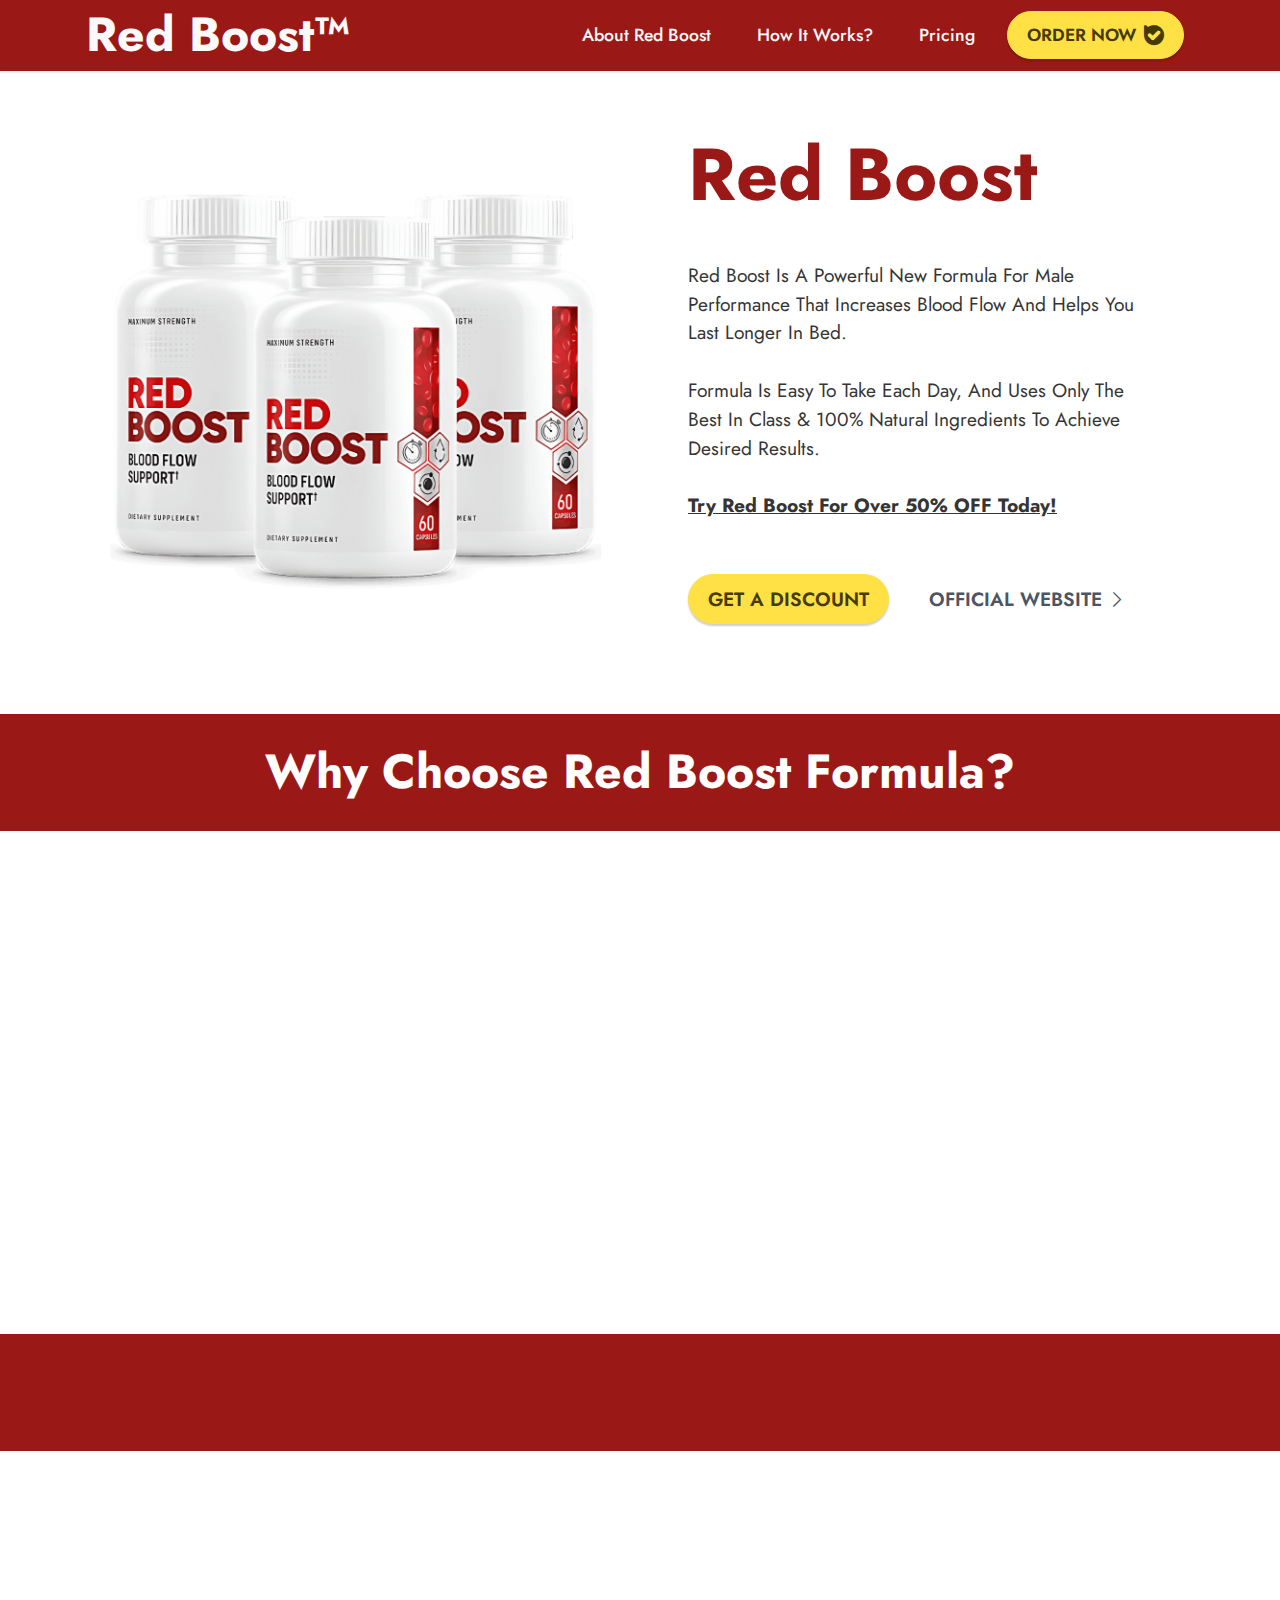
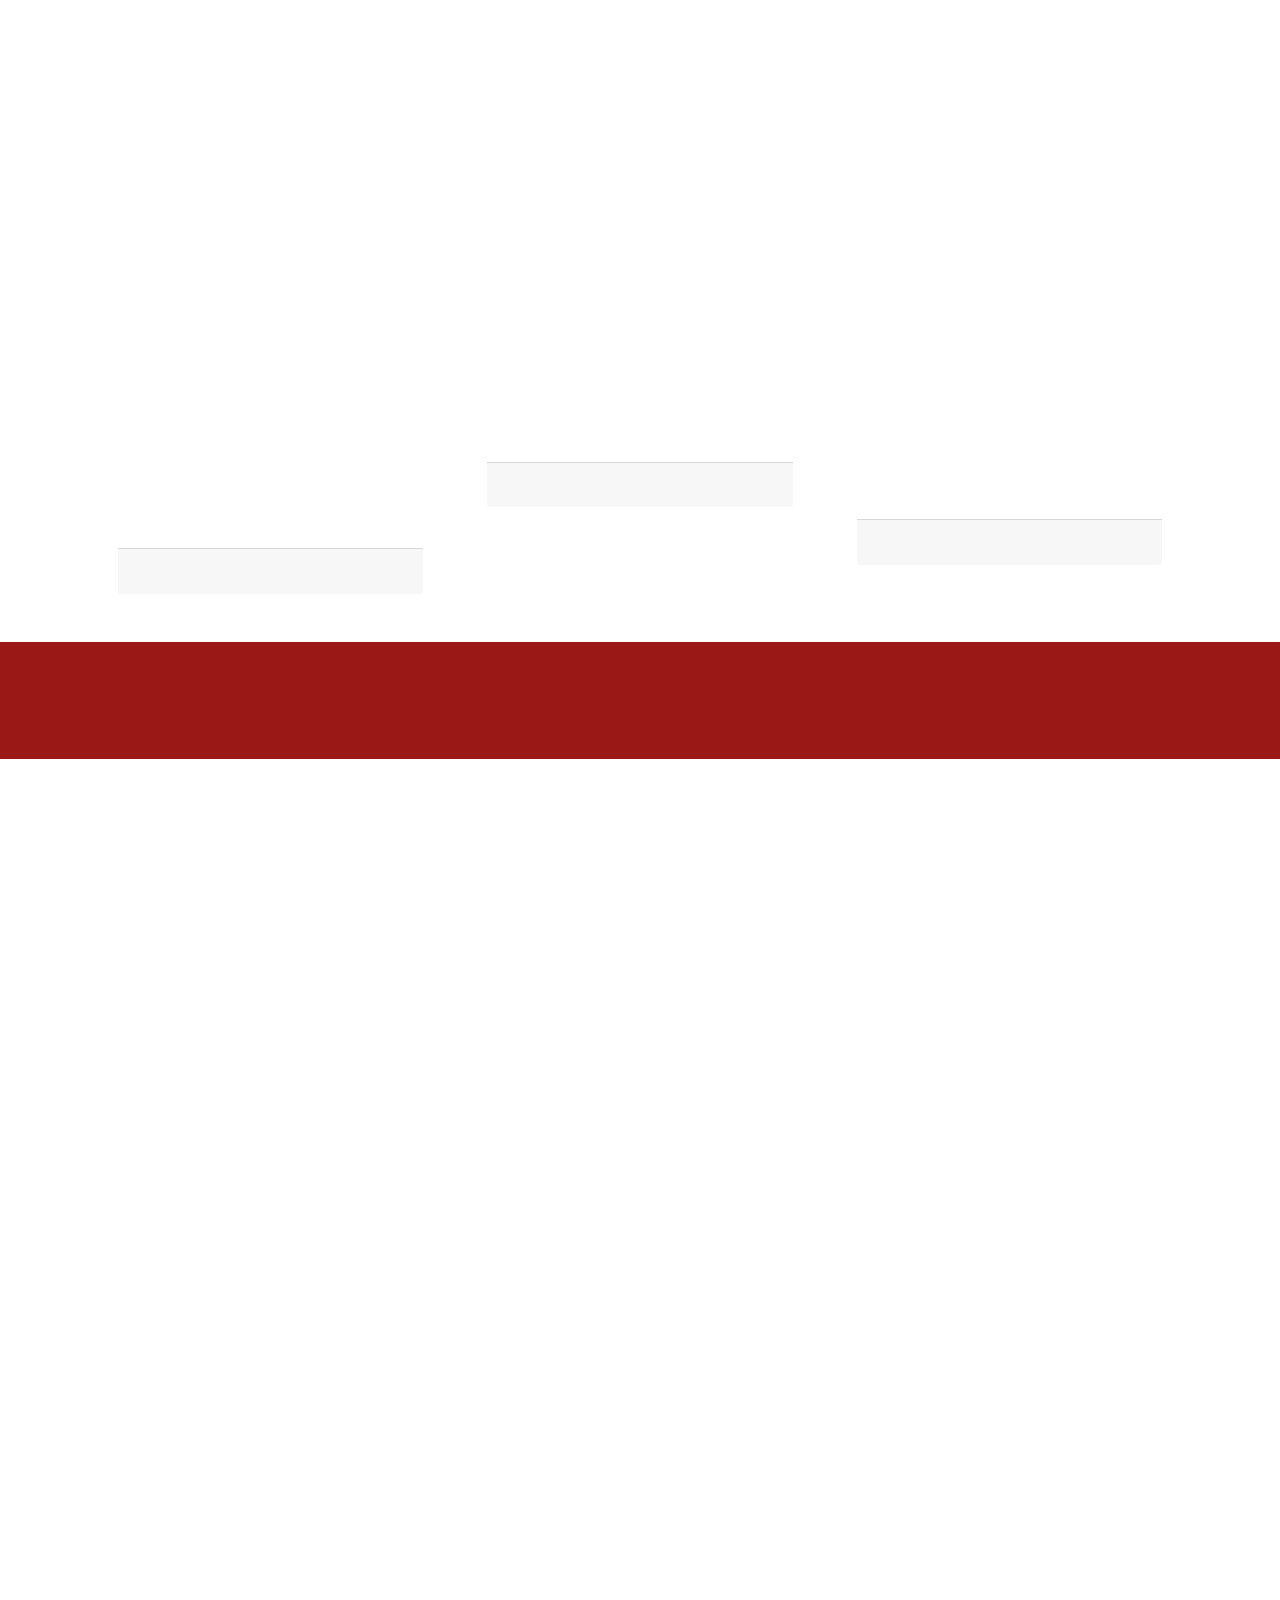
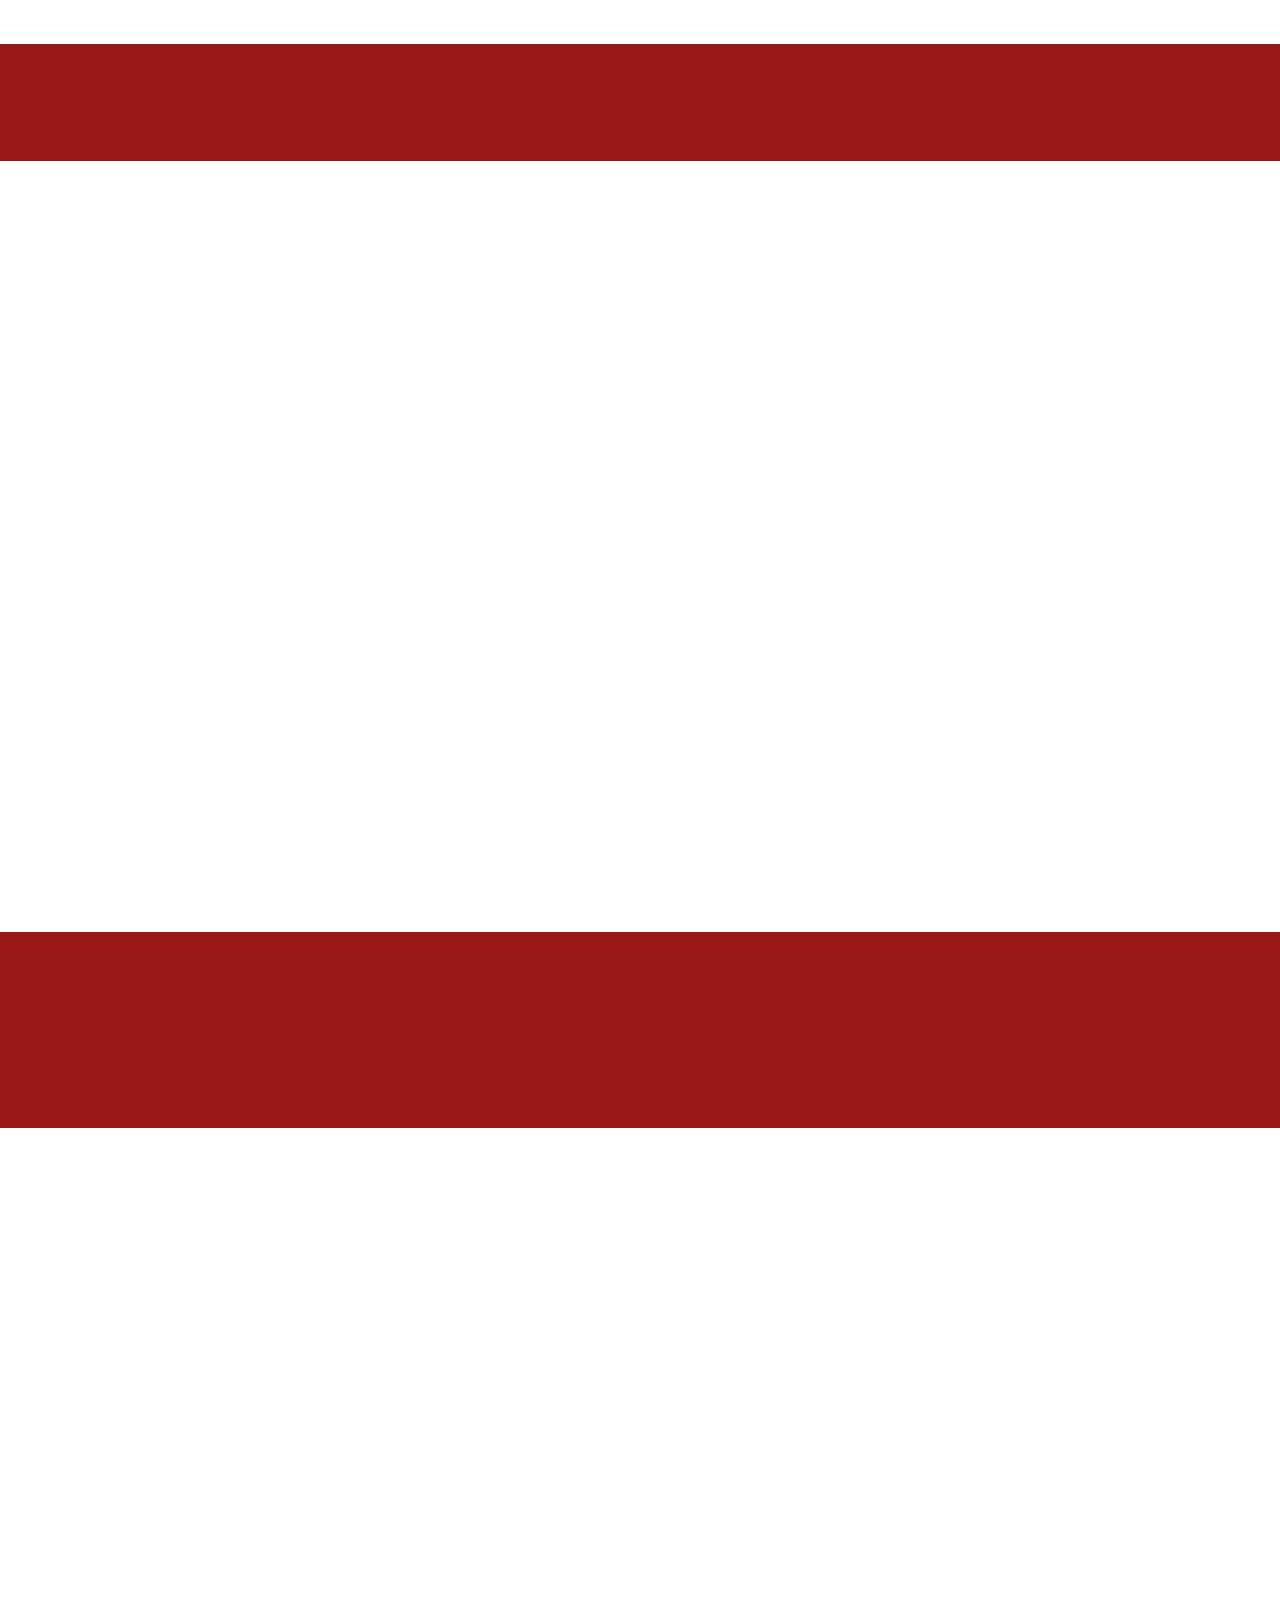
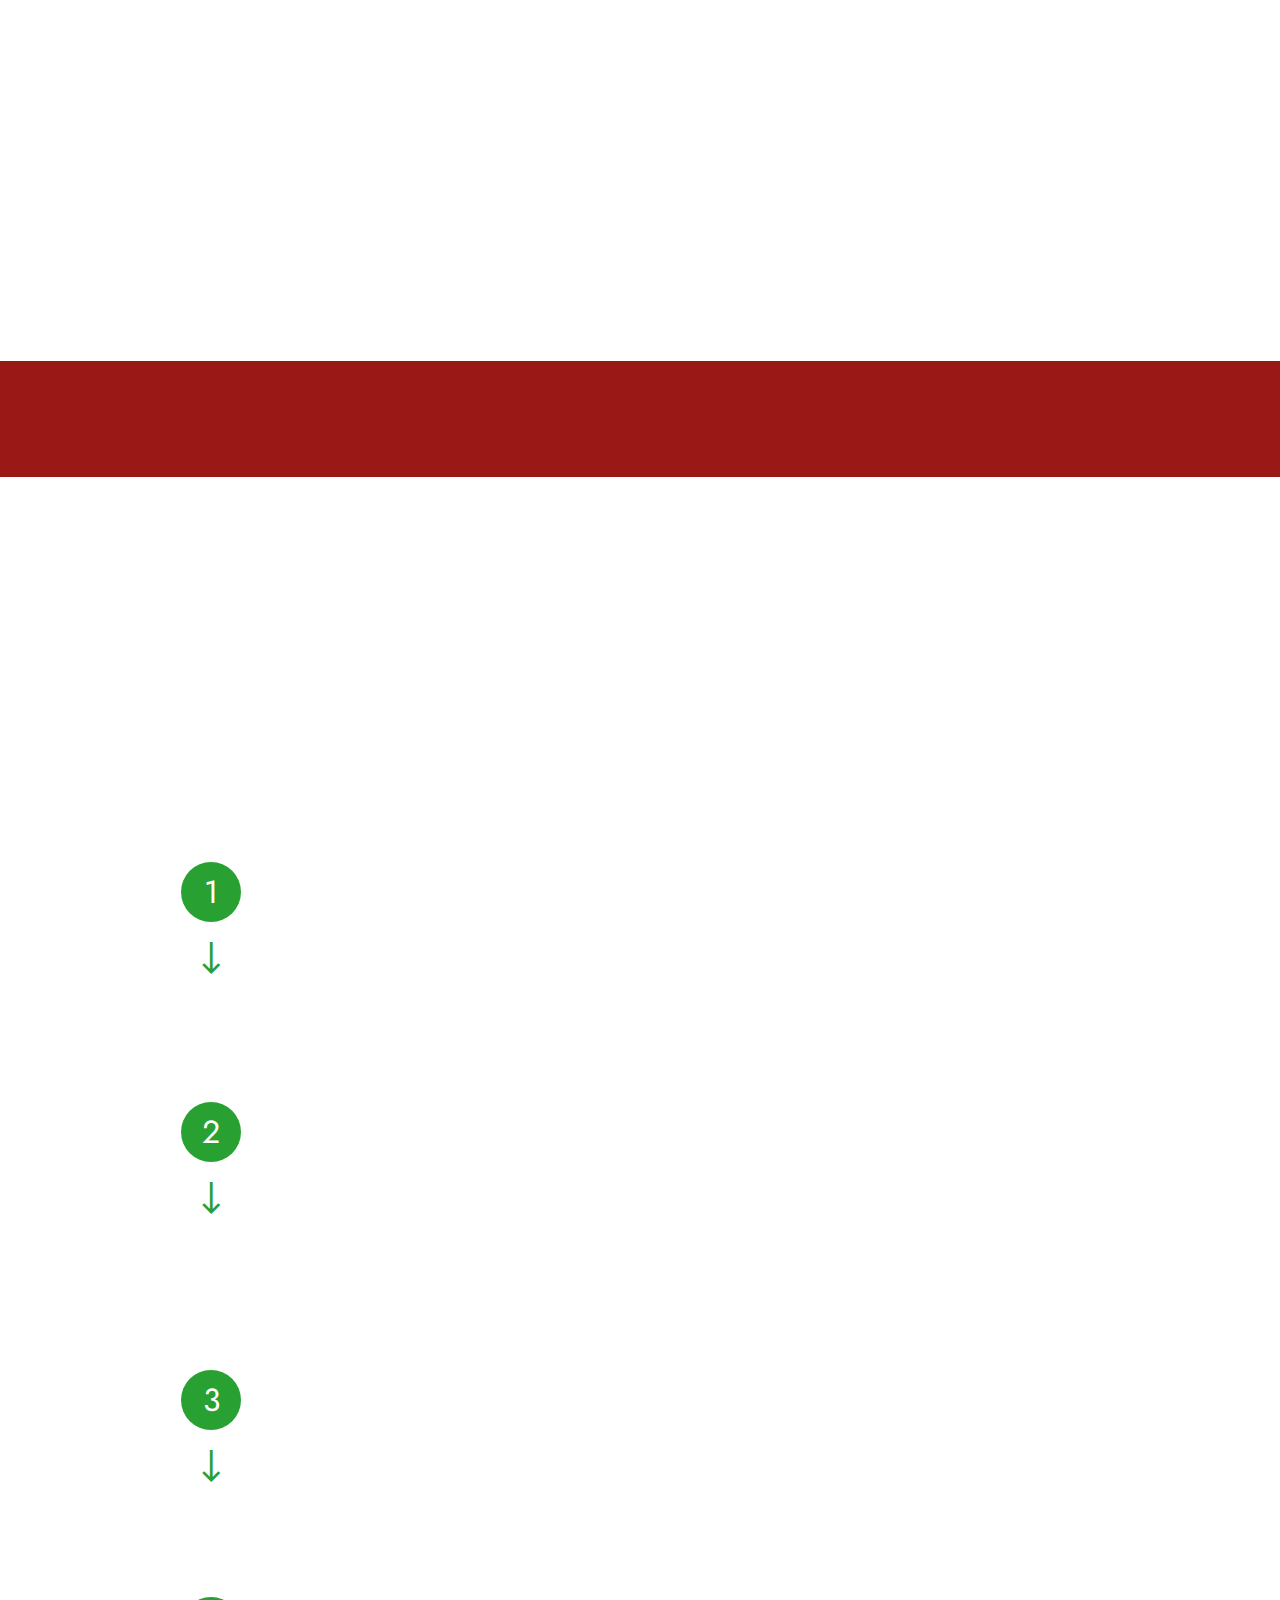
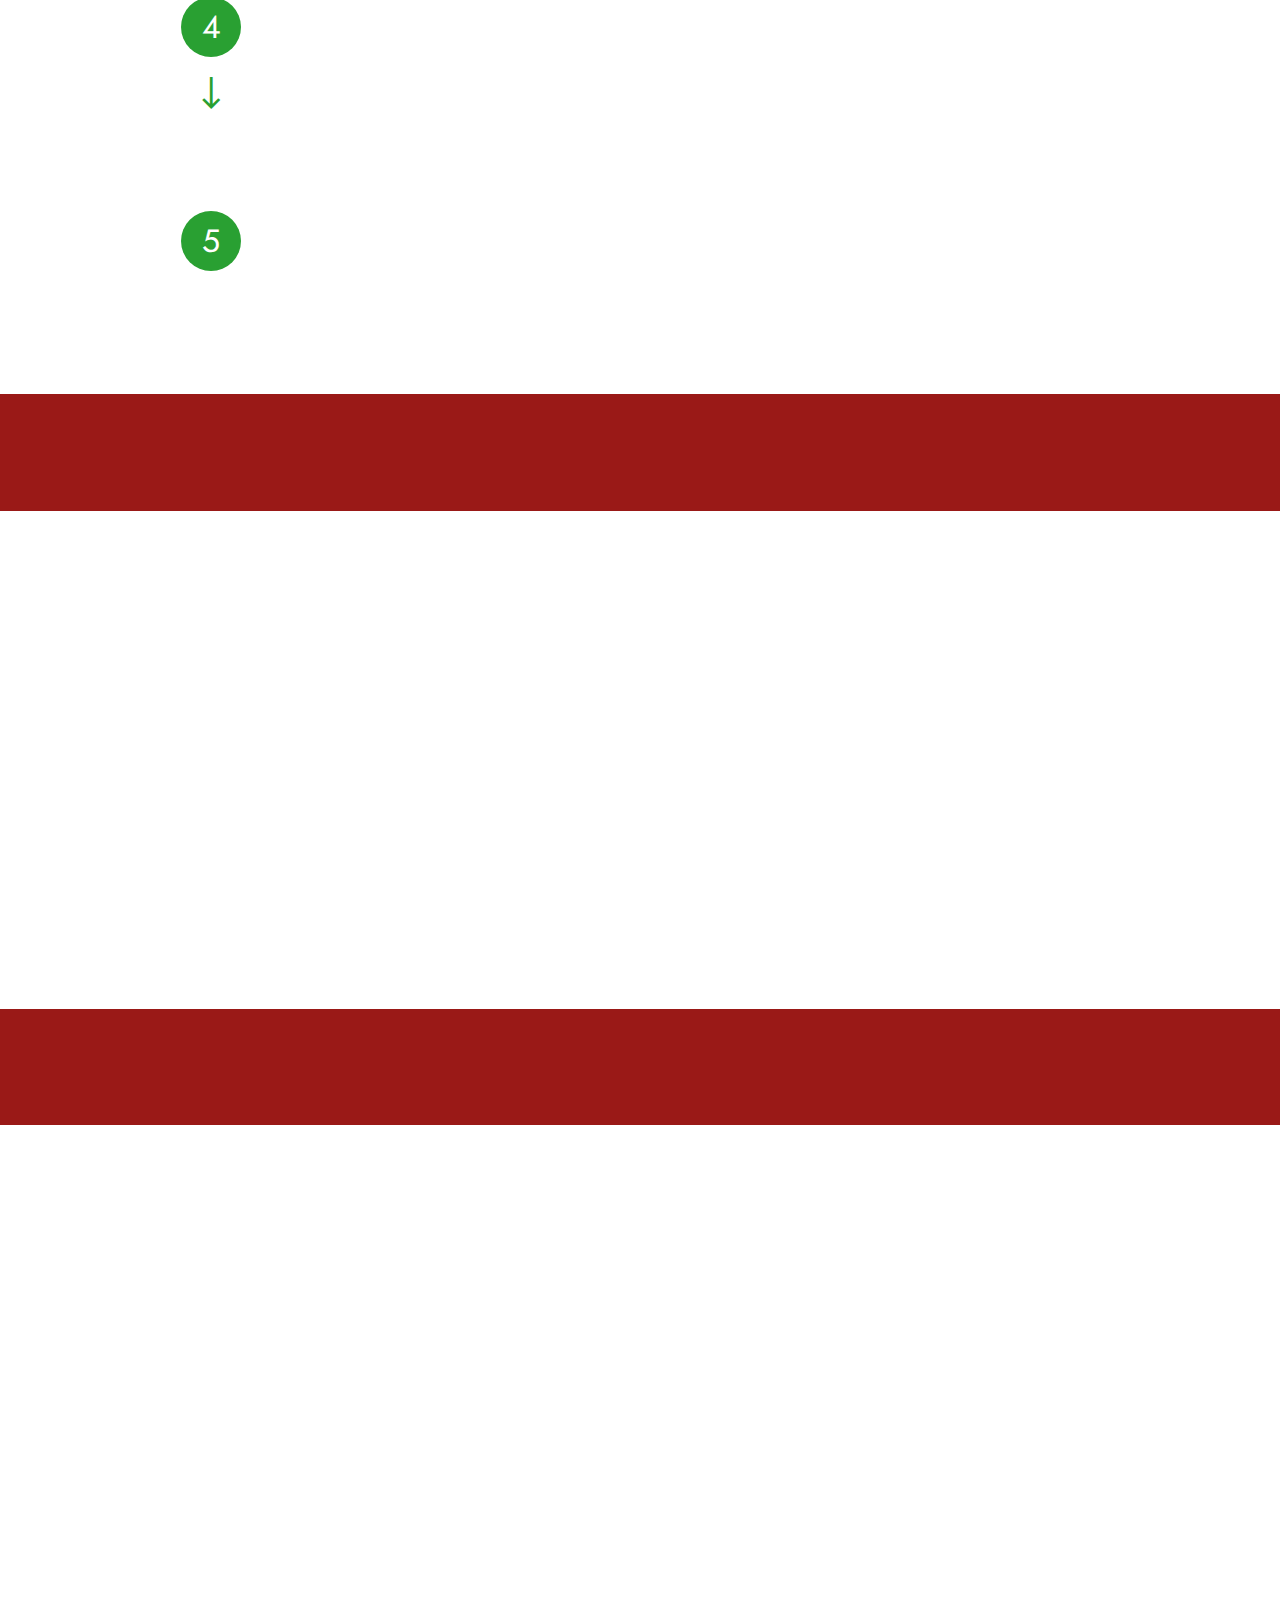
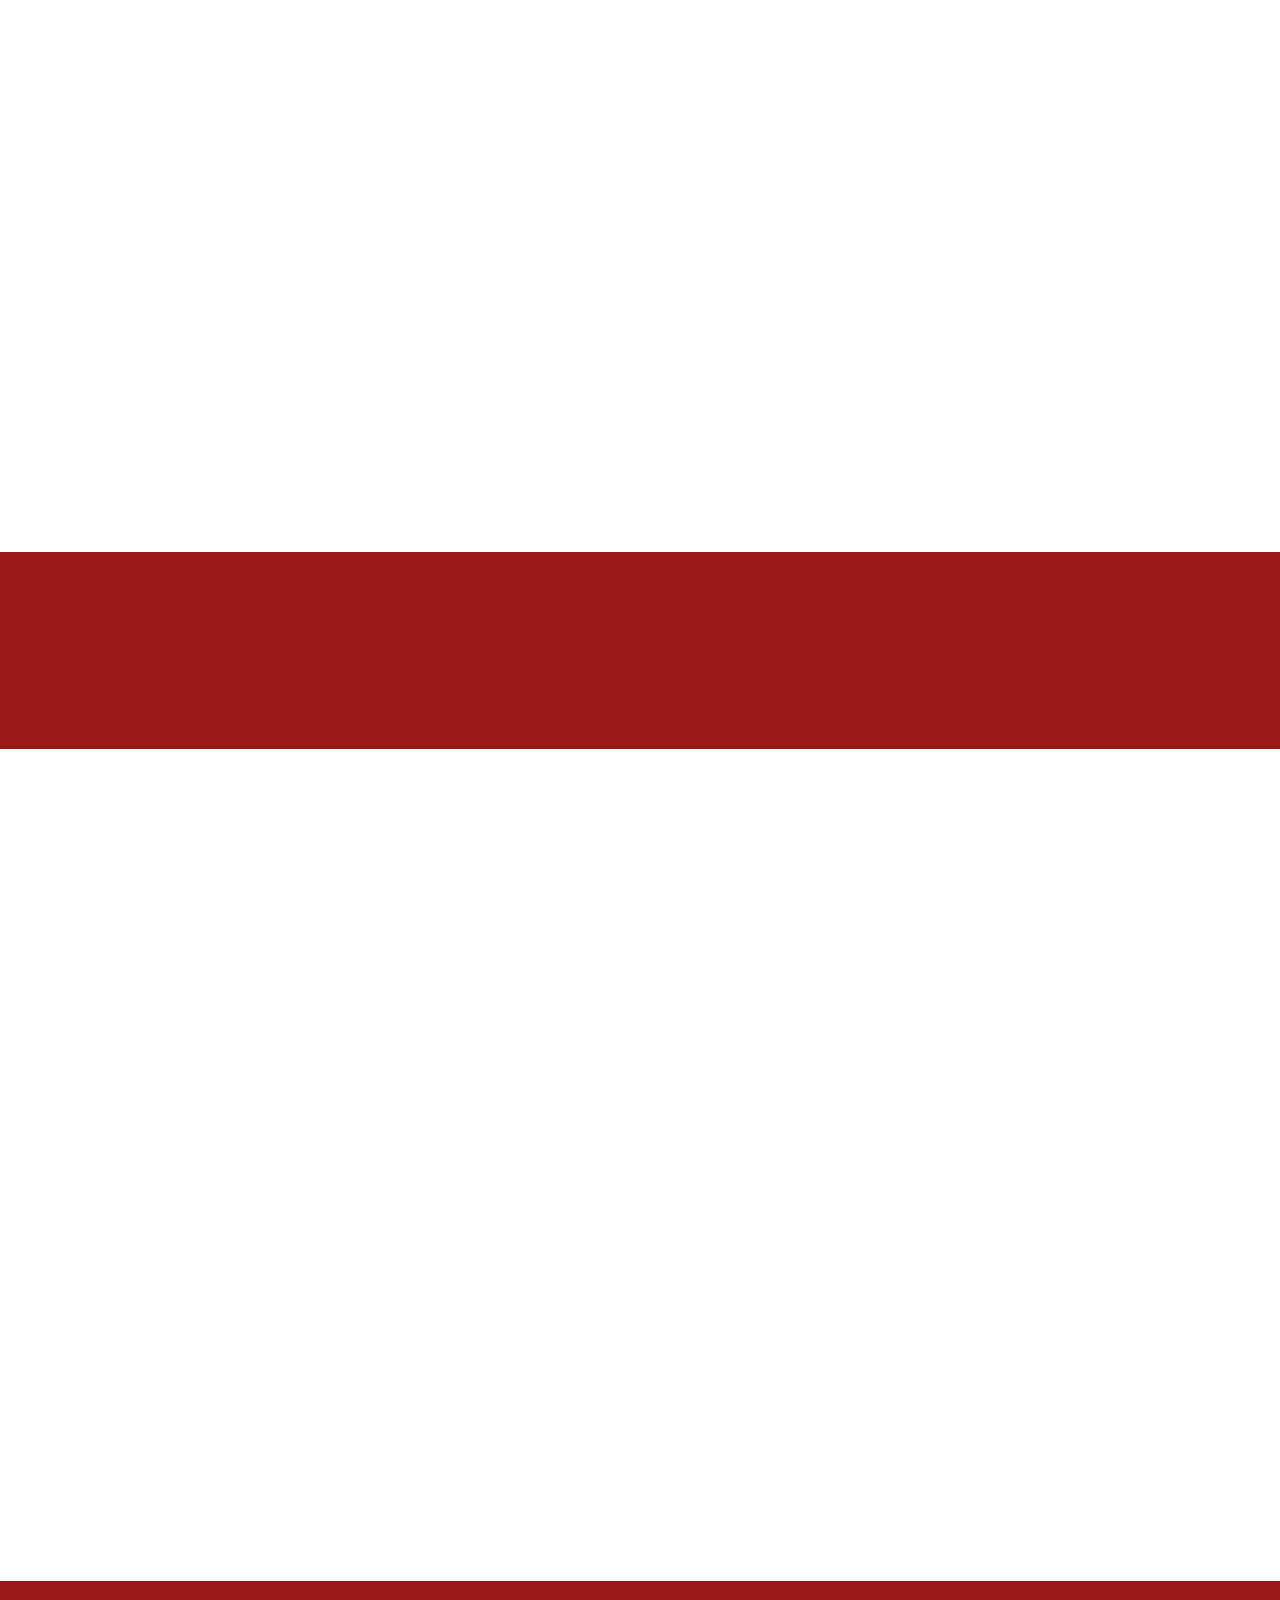
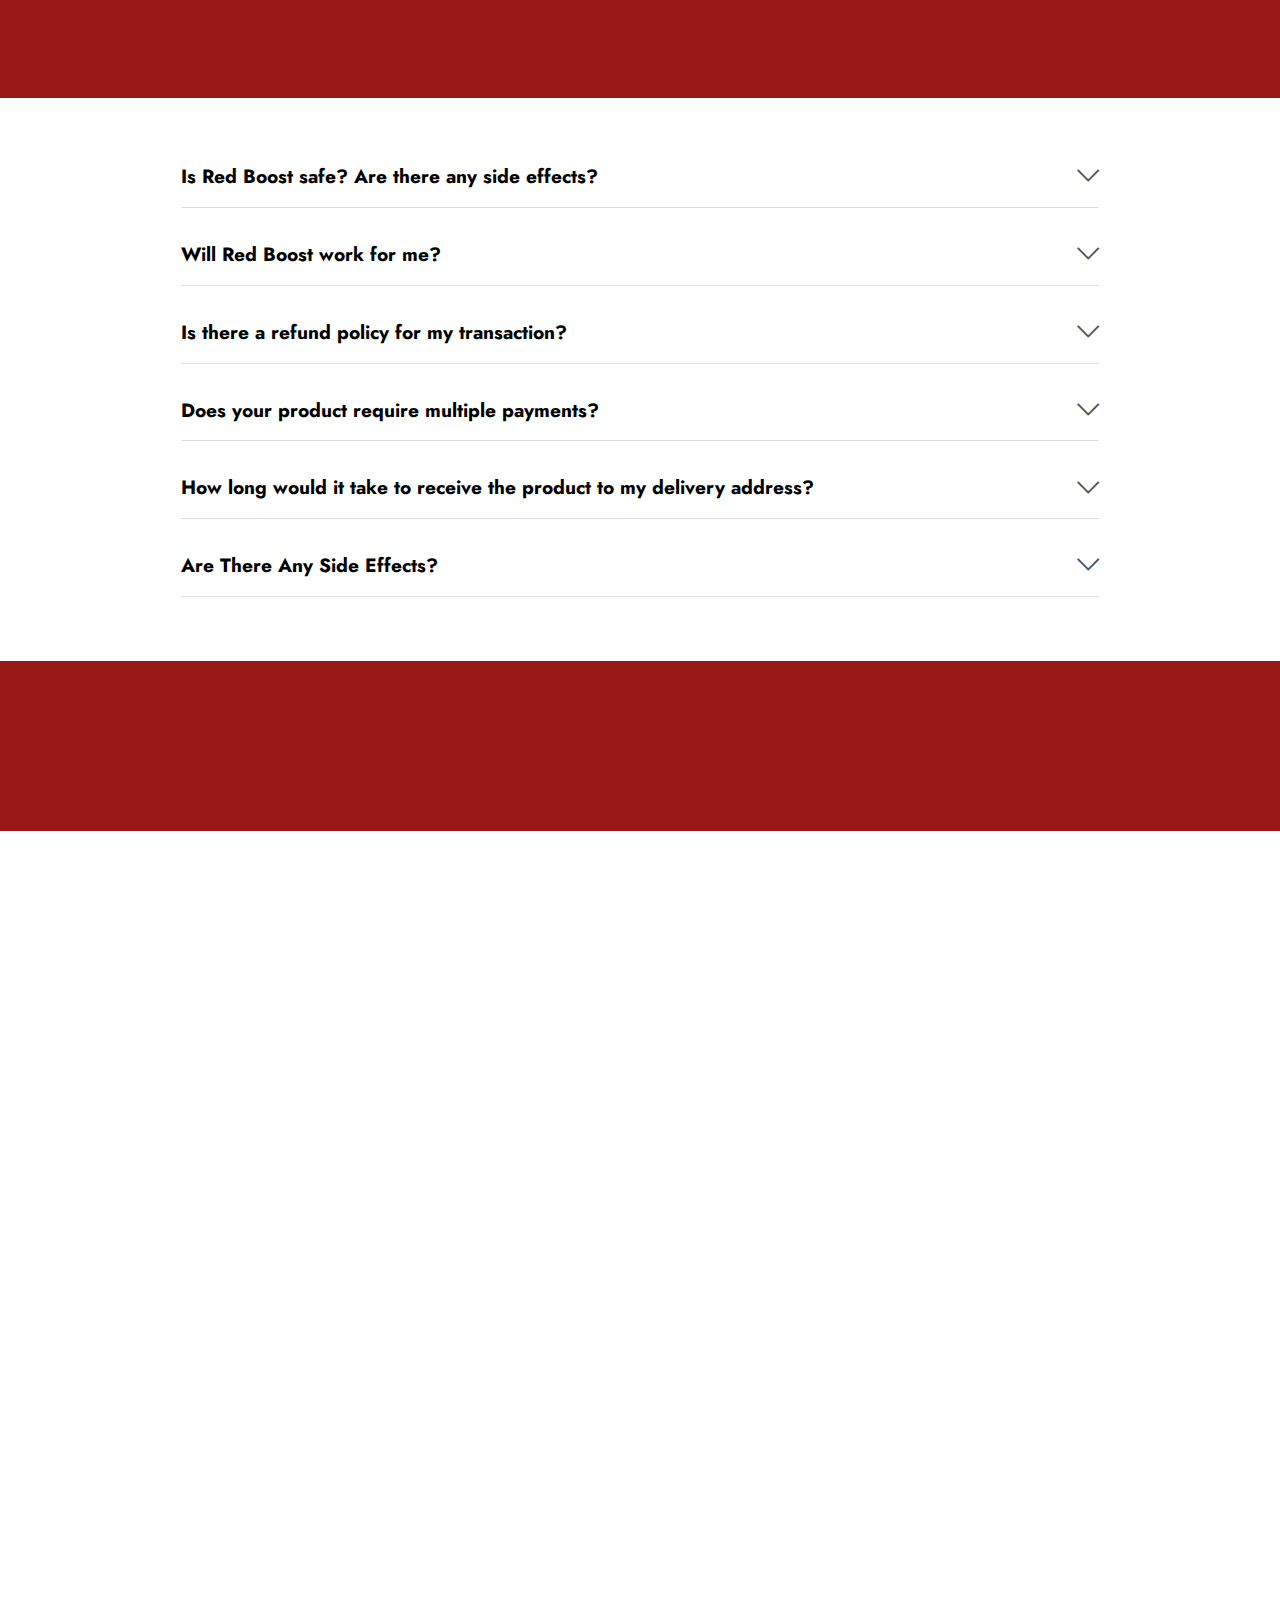
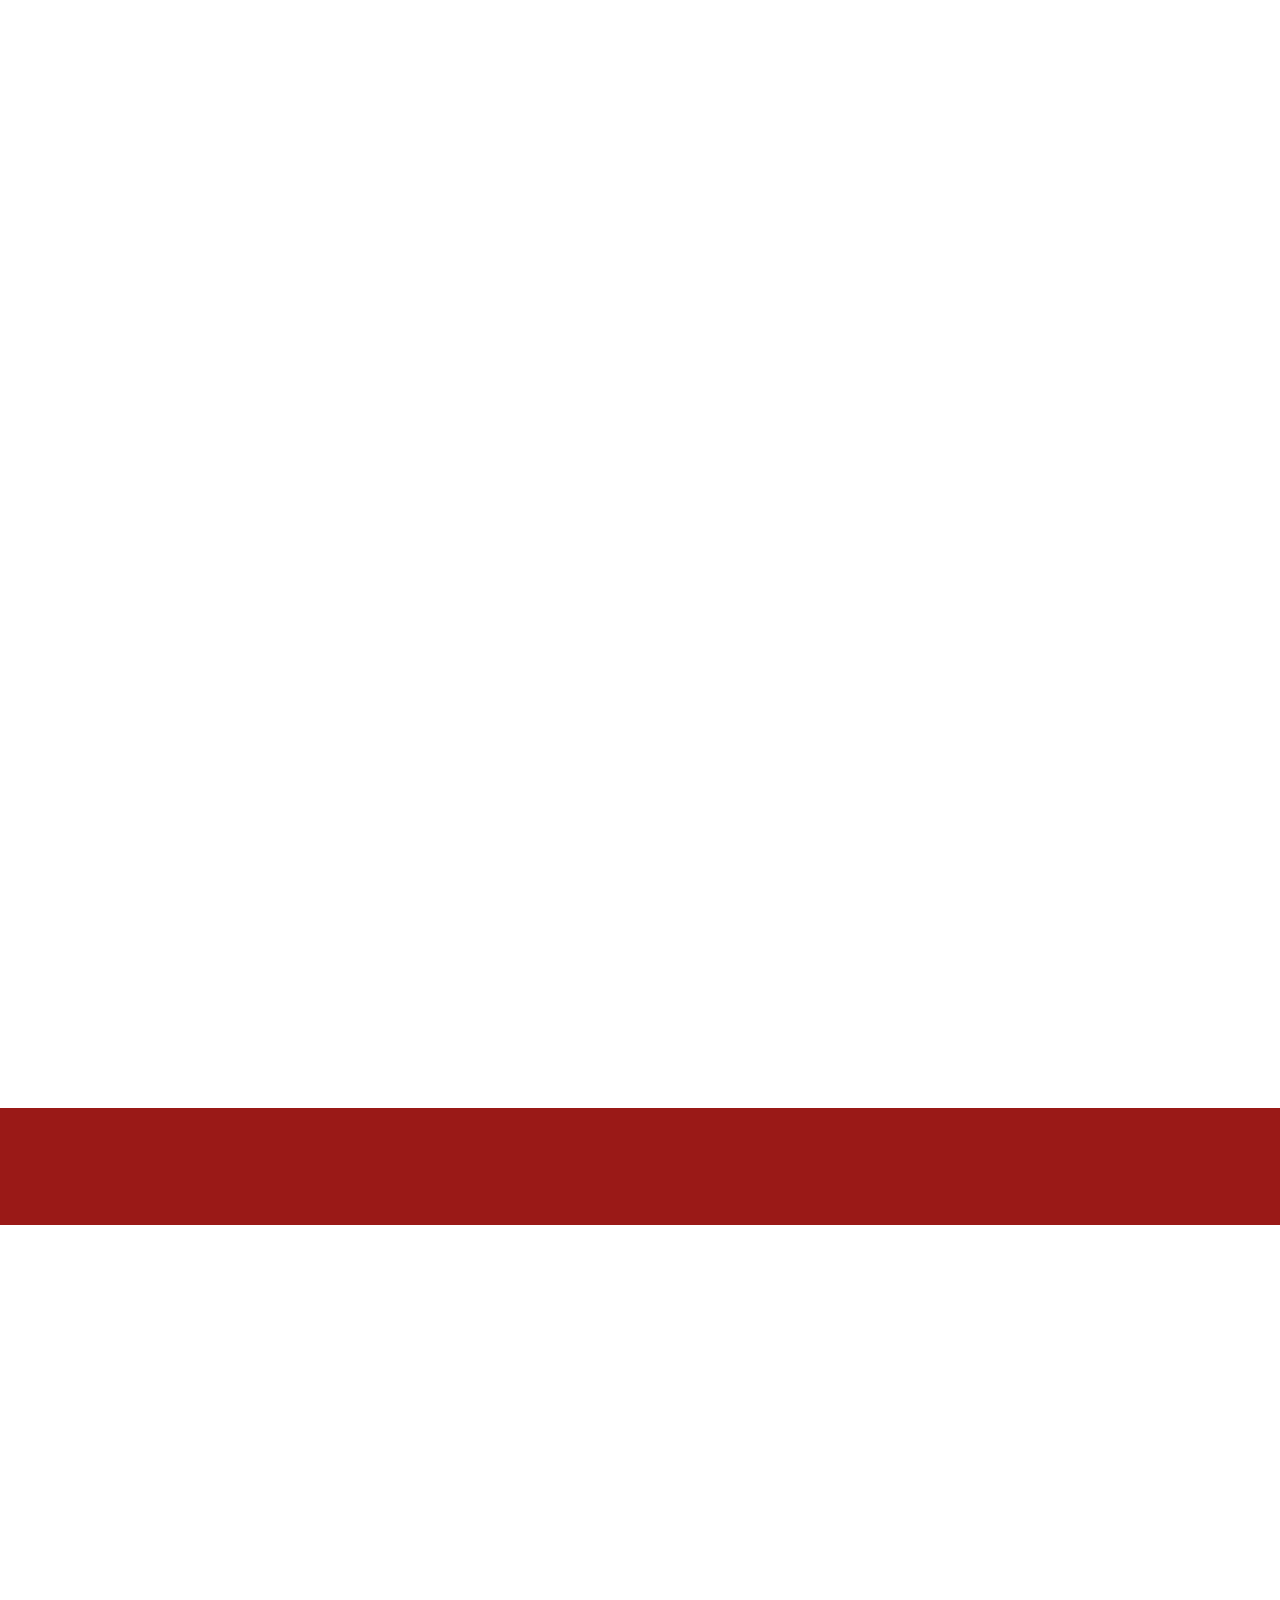
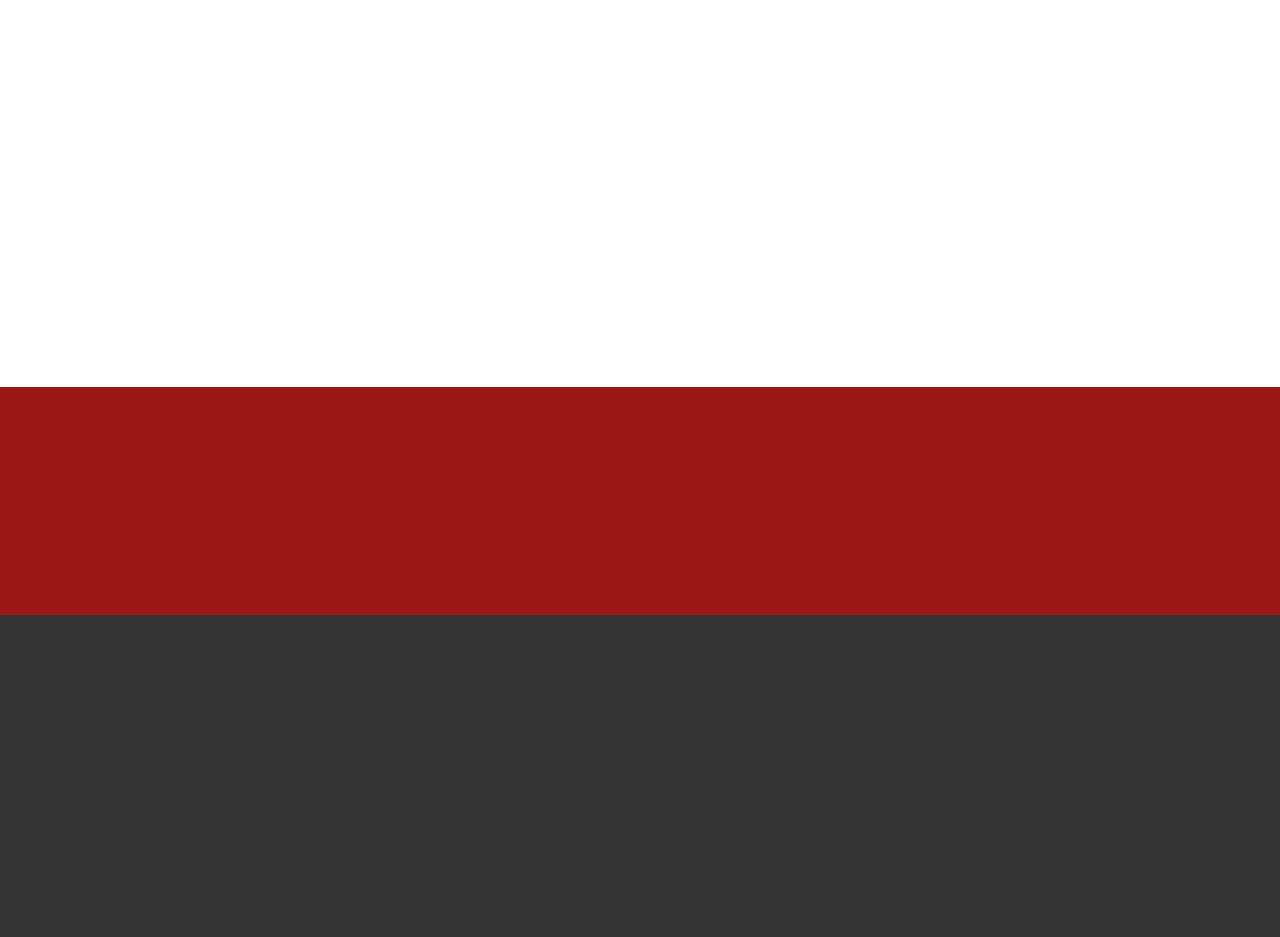
==== index.html @ 1b02b5a9 "Add files via upload" ====
<!DOCTYPE html>
<html  >
<head>
  
  <meta charset="UTF-8">
  <meta http-equiv="X-UA-Compatible" content="IE=edge">
  
  <meta name="twitter:card" content="summary_large_image"/>
  <meta name="twitter:image:src" content="">
  <meta property="og:image" content="">
  <meta name="twitter:title" content="Red Boost™ Natural Ingredients | Official Store USA">
  <meta name="viewport" content="width=device-width, initial-scale=1, minimum-scale=1">
  <link rel="shortcut icon" href="assets/images/favicon-main-128x128.png" type="image/x-icon">
  <meta name="description" content="Red Boost Is A Powerful New Formula For Male Performance That Increases Blood Flow And Helps You Last Longer In Bed.">
  <meta name="keywords" content="Red Boost, RedBoost, Buy Red Boost, Red Boost Supplement">
  
  <title>Red Boost™ Natural Ingredients | Official Store USA</title>
  <link rel="stylesheet" href="assets/web/assets/mobirise-icons2/mobirise2.css">
  <link rel="stylesheet" href="assets/web/assets/mobirise-icons/mobirise-icons.css">
  <link rel="stylesheet" href="assets/bootstrap/css/bootstrap.min.css">
  <link rel="stylesheet" href="assets/bootstrap/css/bootstrap-grid.min.css">
  <link rel="stylesheet" href="assets/bootstrap/css/bootstrap-reboot.min.css">
  <link rel="stylesheet" href="assets/animatecss/animate.css">
  <link rel="stylesheet" href="assets/dropdown/css/style.css">
  <link rel="stylesheet" href="assets/socicon/css/styles.css">
  <link rel="stylesheet" href="assets/theme/css/style.css">
  <link rel="preload" href="https://fonts.googleapis.com/css?family=Jost:100,200,300,400,500,600,700,800,900,100i,200i,300i,400i,500i,600i,700i,800i,900i&display=swap" as="style" onload="this.onload=null;this.rel='stylesheet'">
  <noscript><link rel="stylesheet" href="https://fonts.googleapis.com/css?family=Jost:100,200,300,400,500,600,700,800,900,100i,200i,300i,400i,500i,600i,700i,800i,900i&display=swap"></noscript>
  <link rel="preload" as="style" href="assets/mobirise/css/mbr-additional.css"><link rel="stylesheet" href="assets/mobirise/css/mbr-additional.css" type="text/css">
  
  
  
  <meta http-equiv="content-language" content="en-us">
</head>
<body>
  
  <section data-bs-version="5.1" class="menu menu2 cid-tmAYGHW7QI" once="menu" id="menu2-29">
    
    <nav class="navbar navbar-dropdown navbar-expand-lg">
        <div class="container">
            <div class="navbar-brand">
                
                <span class="navbar-caption-wrap"><a class="navbar-caption text-white text-primary display-2" href="index.html">Red Boost™</a></span>
            </div>
            <button class="navbar-toggler" type="button" data-toggle="collapse" data-bs-toggle="collapse" data-target="#navbarSupportedContent" data-bs-target="#navbarSupportedContent" aria-controls="navbarNavAltMarkup" aria-expanded="false" aria-label="Toggle navigation">
                <div class="hamburger">
                    <span></span>
                    <span></span>
                    <span></span>
                    <span></span>
                </div>
            </button>
            <div class="collapse navbar-collapse" id="navbarSupportedContent">
                <ul class="navbar-nav nav-dropdown" data-app-modern-menu="true"><li class="nav-item"><a class="nav-link link text-white text-primary display-4" href="index.html#content4-4">About Red Boost</a>
                    </li><li class="nav-item"><a class="nav-link link text-white text-primary display-4" href="index.html#content4-6">How It Works?</a></li><li class="nav-item"><a class="nav-link link text-white text-primary display-4" href="index.html#content4-2f">Pricing</a></li></ul>
                
                <div class="navbar-buttons mbr-section-btn"><a class="btn btn-warning display-4" href="/order"><span class="socicon socicon-bale mbr-iconfont mbr-iconfont-btn" style="font-size: 20px;"></span>ORDER NOW</a></div>
            </div>
        </div>
    </nav>
</section>

<section data-bs-version="5.1" class="header14 cid-tmAWnNTbYr" id="header14-28">

    

    
    

    <div class="container">
        <div class="row justify-content-center align-items-center">
            <div class="col-12 col-md-6 image-wrapper">
                <a href="/order"><img src="assets/images/untitled-1120-853-px-27-1120x853.png" alt="Buy Now"></a>
            </div>
            <div class="col-12 col-md">
                <div class="text-wrapper">
                    <h1 class="mbr-section-title mbr-fonts-style mb-3 display-1"><strong>Red Boost</strong></h1>
                    <p class="mbr-text mbr-fonts-style display-7">
                        <br>Red Boost Is A Powerful New Formula For Male Performance That Increases Blood Flow And Helps You Last Longer In Bed.<br><br>Formula Is Easy To Take Each Day, And Uses Only The Best In Class &amp; 100% Natural Ingredients To Achieve Desired Results.<br><br><strong><u>Try Red Boost For Over 50% OFF Today!</u><br></strong><br></p>
                    <div class="mbr-section-btn mt-3"><a class="btn btn-warning display-7" href="/order"><font face="Moririse2"><br></font>GET A DISCOUNT</a> <a class="btn btn-primary-outline display-7" href="/order"><span class="mobi-mbri mobi-mbri-arrow-next mbr-iconfont mbr-iconfont-btn" style="font-size: 15px;"></span><font face="Moririse2"><br></font>OFFICIAL WEBSITE</a></div>
                </div>
            </div>
        </div>
    </div>
</section>

<section data-bs-version="5.1" class="content4 cid-tkw43LLXRT" id="content4-1a">
    

    
    
    <div class="container">
        <div class="row justify-content-center">
            <div class="title col-md-12 col-lg-12">
                <h3 class="mbr-section-title mbr-fonts-style align-center mb-4 display-2"><strong>Why Choose Red Boost Formula?</strong></h3>
                
                
            </div>
        </div>
    </div>
</section>

<section data-bs-version="5.1" class="team1 cid-tkw4m1pY9d" id="team1-1b">
    

    
    
    <div class="container">
        <div class="row justify-content-center">
            
            <div class="col-sm-6 col-lg-3">
                <div class="card-wrap">
                    <div class="image-wrap">
                        <img src="assets/images/untitled-200-120-px-2-500x300.png" alt="Made In USA">
                    </div>
                    <div class="content-wrap">
                        <h5 class="mbr-section-title card-title mbr-fonts-style align-center m-0 display-5"><strong>Made In USA</strong></h5>
                        
                        <p class="card-text mbr-fonts-style align-center display-7">
                            Our Red Boost dietary supplement is proudly formulated in the United States of America.
                        </p>
                        
                        
                    </div>
                </div>
            </div>

            <div class="col-sm-6 col-lg-3">
                <div class="card-wrap">
                    <div class="image-wrap">
                        <img src="assets/images/untitled-200-120-px-1-500x300.png" alt="GMP Certified">
                    </div>
                    <div class="content-wrap">
                        <h5 class="mbr-section-title card-title mbr-fonts-style align-center m-0 display-5"><strong>GMP Certified</strong></h5>
                        
                        <p class="card-text mbr-fonts-style align-center display-7">
                            Good Manufacturing Practice certified ensuring pharmaceutical grade quality.
                        </p>
                        
                        
                    </div>
                </div>
            </div>

            <div class="col-sm-6 col-lg-3">
                <div class="card-wrap">
                    <div class="image-wrap">
                        <img src="assets/images/untitled-200-120-px-500x300.png" alt="FDA Approved">
                    </div>
                    <div class="content-wrap">
                        <h5 class="mbr-section-title card-title mbr-fonts-style align-center m-0 display-5"><strong>FDA Approved</strong></h5>
                        
                        <p class="card-text mbr-fonts-style align-center display-7">
                            Red Boost is formulated in a FDA registered facility which adheres to strict FDA regulations.
                        </p>
                        
                        
                    </div>
                </div>
            </div>

            <div class="col-sm-6 col-lg-3">
                <div class="card-wrap">
                    <div class="image-wrap">
                        <img src="assets/images/untitled-200-120-px-3-500x300.png" alt="Natural Product">
                    </div>
                    <div class="content-wrap">
                        <h5 class="mbr-section-title card-title mbr-fonts-style align-center m-0 display-5"><strong>100% Natural</strong></h5>
                        
                        <p class="card-text mbr-fonts-style align-center display-7">
                            We are proud to say that Red Boost capsules are All Natural, Non-GMO and Gluten-Free.
                        </p>
                        
                        
                    </div>
                </div>
            </div>
        </div>
    </div>
</section>

<section data-bs-version="5.1" class="content4 cid-tkwapwRYSb" id="content4-1h">
    

    
    
    <div class="container">
        <div class="row justify-content-center">
            <div class="title col-md-12 col-lg-12">
                <h3 class="mbr-section-title mbr-fonts-style align-center mb-4 display-2"><strong>Red Boost™ Proven By Thousands</strong></h3>
                
                
            </div>
        </div>
    </div>
</section>

<section data-bs-version="5.1" class="team1 cid-tkwaK0DLYn" id="team1-1i">
    

    <div class="JCB container">
    
        <div class="media-container-row">
            <div class="mbr-testimonial p-3 align-center col-12 col-md-6 col-lg-4">
                <div class="panel-item p-3 JCB_User">
                    <div class="card-block ">
                        <div class="testimonial-photo">
                            <img src="assets/images/m1-730x383.png" alt="Review Image 1">
                        </div>
                        
                         <p class="StarBox"><img src="assets/images/stars-3-400x60.png" alt="Star Rating"></p>
                        <p style="font-size:25px"><strong>Verified Purchase&nbsp;</strong>✅</p>
                        <p class="mbr-text mbr-fonts-style display-7"><font style="font-size:23px;color:#1e5380;"><strong>Brian W enjoys the boost in energy…!</strong></font><br>"Red Boost boosting male sexual health supplement combines state-of-the-art 100% natural ingredients to boost libido, stamina and overall health. All of these ingredients of Red Boost capsule are mixed in fixed proportions to ensure the best possible blood flow. With increased blood flow, your organs would receive more oxygen and feel healthier."<br>
                        </p>
                    </div>
                    <div class="card-footer">
                        <div class="mbr-author-name mbr-bold mbr-fonts-style display-7"><em>Brian W - Wyoming, USA</em></div>
                        
                    </div>
                </div>
            </div>

            <div class="mbr-testimonial p-3 align-center col-12 col-md-6 col-lg-4">
                <div class="panel-item p-3 JCB_User">
                    <div class="card-block">
                        <div class="testimonial-photo">
                            <img src="assets/images/m2-730x383.png" alt="Review Image 2">
                        </div>
                         <p class="StarBox"><img src="assets/images/stars-3-400x60.png" alt="Star Rating"></p>
                        <p style="font-size:25px"><strong>Verified Purchase&nbsp;</strong>✅</p>
                        <p class="mbr-text mbr-fonts-style display-7"><font style="font-size:23px;color:#1e5380;"><strong>Shawn M sees increase in his libido…!</strong></font><br>"Red Boost is a great daily male supplement to help increase libido. In addition, it does help with erectile dysfunction, but in a more suttle manner. It does make you more fuller and your erections a bit more thicker, due to the added blood flow provided by the ingredients."</p>
                    </div>
                    <div class="card-footer">
                        <div class="mbr-author-name mbr-bold mbr-fonts-style display-7"><em>Shawn M - New York, USA</em></div>
                        
                    </div>
                </div>
            </div>

            <div class="mbr-testimonial p-3 align-center col-12 col-md-6 col-lg-4">
                <div class="panel-item p-3 JCB_User">
                    <div class="card-block">
                        <div class="testimonial-photo">
                            <img src="assets/images/m3-730x383.png" alt="Review Image 3">
                        </div>
                        <p class="StarBox"><img src="assets/images/stars-3-400x60.png" alt="Star Rating"></p>
                        <p style="font-size:25px"><strong>Verified Purchase&nbsp;</strong>✅</p>
                        
                        <p class="mbr-text mbr-fonts-style display-7"><font style="font-size:23px;color:#1e5380;"><strong>Jeffrey S wife likes it hard and big…!</strong></font><br>“This is awesome at first I took two before my male enhancement exercises but there was no feeling at all but after my second intake I took 4 just Encase because I am a big (muscular) guy but I did not need it my wife and I had sex 2 times that night and I still felt for more she was beat. Then twice in the morning again.”<br></p>
                    </div>
                    <div class="card-footer">
                        <div class="mbr-author-name mbr-bold mbr-fonts-style display-7"><em>Jeffrey S - Chicago, USA</em></div>
                        
                    </div>
                </div>
            </div>

            

            

            
        </div>
    </div>  
     
</section>

<section data-bs-version="5.1" class="content4 cid-tjtwnSRDdB" id="content4-4">
    

    
    
    <div class="container">
        <div class="row justify-content-center">
            <div class="title col-md-12 col-lg-12">
                <h3 class="mbr-section-title mbr-fonts-style align-center mb-4 display-2"><strong>What Is Red Boost?</strong></h3>
                
                
            </div>
        </div>
    </div>
</section>

<section data-bs-version="5.1" class="header11 cid-tjtwWIp2h5" id="header11-5">

    

    
    

    <div class="container-fluid">
        <div class="row justify-content-center">
            <div class="col-12 col-md-5 image-wrapper">
                <img class="w-100" src="assets/images/untitled-design-34-690x830.png" alt="Supplement">
            </div>
            <div class="col-12 col-md">
                <div class="text-wrapper text-center">
                    
                    <p class="mbr-text mbr-fonts-style display-7">Red Boost is a popular male enhancement supplement that works to increase the flow of nutrient-rich blood throughout the body, which can lead to increased libido, better performance, and stronger orgasms. 
<br>
<br>Red Boost contains a potent blend of natural ingredients and clinically supported ingredients, which work synergistically to increase male sex hormones and nitric oxide production, ensuring that healthy blood flow is achieved throughout the penis.
<br>
<br>The ingredients used in Red Boost pills are all natural. They help relieve blood vessel muscles and improve the sex life of men of all ages. The Red Boost product is designed for men over the age of 18 and is effective for erectile dysfunction, premature ejaculation and other male problems.
<br>
<br>The ingredients in the Red Boost blood flow support supplement have been shown to increase male sex hormones and stimulate nitric oxide production. Red Boost also helps erectile dysfunction by ensuring that a sufficient amount of blood flows through the smooth muscle within the penis.
<br>
<br>In addition to improving libido, the Red Boost product also promotes better testosterone production and is a powerful tonic for several health conditions. 
<br>
<br>Red Boost supplement also has anti-inflammatory properties and can be useful for patients with erectile dysfunction. The Red Boost herb has also been shown to improve energy levels and lower blood pressure.&nbsp;<br></p>
                    <div class="mbr-section-btn mt-3"><a class="btn btn-warning display-7" href="/order"><span class="mobi-mbri mobi-mbri-arrow-next mbr-iconfont mbr-iconfont-btn" style="font-size: 15px;"></span>SHOP NOW</a></div>
                </div>
            </div>
        </div>
    </div>
</section>

<section data-bs-version="5.1" class="content4 cid-tjtxWwqj42" id="content4-6">
    

    
    
    <div class="container">
        <div class="row justify-content-center">
            <div class="title col-md-12 col-lg-12">
                <h3 class="mbr-section-title mbr-fonts-style align-center mb-4 display-2"><strong>How Does Red Boost Works?</strong></h3>
                
                
            </div>
        </div>
    </div>
</section>

<section data-bs-version="5.1" class="content5 cid-sKy7tkCOig cid-tjtzqzBvQT" id="content5-7">
    
    <div class="container">
        <div class="row justify-content-center">
            <div class="col-md-12 col-lg-10">
                
                
                <p class="mbr-text mbr-fonts-style display-7">The creators of the Red Boost supplement designed the product to target the root cause of men's inability to perform sexually. By targeting this root cause, they believe they can improve bedroom performance and give you a better love life. 
<br>
<br>Some men have sexual dysfunction due to poor blood flow, high blood pressure, and other cardiovascular problems. However, for others, sexual dysfunction is caused by anxiety and nervousness or cognitive problems. Still others have sexual problems due to low testosterone, low sex drive, or other issues. But everyone has a common root: impaired muscle function from excessive inflammation because of a buildup of radicals around the muscles.
<br>
<br>Being 100% Natural and free from any known side effects makes it unique and better than most of the supplements in the market.&nbsp;<br></p>
            </div>
        </div>
    </div>
</section>

<section data-bs-version="5.1" class="content8 cid-tjtzAQHko8" id="content8-8">
    
    <div class="container">
        <div class="row justify-content-center">
            <div class="counter-container col-md-12 col-lg-10">
                
                <div class="mbr-text mbr-fonts-style display-7">
                    <ul>
                        <li>Red Boost Rapidly Improves The Male Sex Hormones And Physical Performance
</li><li>Premature Ejaculation Also be Cured By Red Boost
</li><li>Red Boost Ingredients Boost Testosterone Levels And Fertility
</li><li>This Product Naturally Improves Erection Time And Better Sex Drive
</li><li>Red Boost Improve Performance And Youthful Stamina.
</li><li>Ingredients of Red Boost Maintain A Healthy Blood Sugar And Blood Flow Level.
</li><li>Red Boost Maintain Healthy Nitric Oxide Level In A Human Body.</li>
                    </ul>
                </div>
            </div>
        </div>
    </div>
</section>

<section data-bs-version="5.1" class="content4 cid-sKy7YKiKVs cid-tq5OSuAQeg" id="content4-2f">
    

   <div class="container">
        <div class="row justify-content-center">
            <div class="title col-md-12 col-lg-10">
                <h3 class="mbr-section-title mbr-fonts-style align-center mb-4 display-2">
                    <strong>Limited Time Special Pricing - Act Now!
                    </strong><br>

                </h3>
                <h4 class="mbr-section-subtitle align-center mbr-fonts-style mb-4 display-5"><strong>
                    Secure Your Red Boost Bottles While Stocks Last
                </strong></h4>
                
            </div>
        </div>
    </div>
</section>

<section data-bs-version="5.1" class="image3 cid-tjufRGoCIV" id="image3-l">
    

    
    

    <div class="container">
        <div class="row justify-content-center">
            <div class="col-12 col-lg-10">
                <div class="image-wrapper">
                    <a href="/order"><img src="assets/images/red-boost-pricing-1100x882.png" alt="Price"></a>
                    
                </div>
            </div>
        </div>
    </div>
</section>

<section data-bs-version="5.1" class="content4 cid-tkw6WynXJP" id="content4-1c">
    

    
    
    <div class="container">
        <div class="row justify-content-center">
            <div class="title col-md-12 col-lg-12">
                <h3 class="mbr-section-title mbr-fonts-style align-center mb-4 display-2"><strong>Ingredients : Red Boost Supplement</strong></h3>
                
                
            </div>
        </div>
    </div>
</section>

<section data-bs-version="5.1" class="content5 cid-sKy7tkCOig cid-tkw70l93LY" id="content5-1d">
    
    <div class="container">
        <div class="row justify-content-center">
            <div class="col-md-12 col-lg-10">
                
                
                <p class="mbr-text mbr-fonts-style display-7">Red Boost contains a variety of natural ingredients that reduce oxidative stress in smooth muscle tissue. Smooth muscles are formed with a collection of smaller muscle fibres surrounding the pelvic region to improve sexual performance by increasing blood flow to the male organ.
<br>
<br>Red Boost guarantees that only high-quality ingredients are used in the production of this supplement, which were sourced from trusted farmers who do not use pesticides or other harmful chemicals that can contaminate or damage the quality of the ingredients.
<br>
<br><strong>Here is a list of major Red Boost Complete Vitamins &amp; Ingredients along with their benefits:&nbsp;</strong><br></p>
            </div>
        </div>
    </div>
</section>

<section data-bs-version="5.1" class="features19 cid-tkw7hjl6MS" id="features20-1e">

    

    
    
    <div class="container">
        <div class="row justify-content-center">
            
            <div class="col-12 col-md-10">
                <div class="item mbr-flex">
                    <div class="icon-box">
                        <span class="step-number mbr-fonts-style display-5">1</span>
                    </div>
                    <div class="text-box">
                        <h4 class="icon-title card-title mbr-black mbr-fonts-style display-7"><strong>Horny Goat Weed Extract</strong></h4>
                        <h5 class="icon-text mbr-black mbr-fonts-style display-4">The extract of horny goat weed, also known as Icariin, is one of the essential ingredients used in the formulation of this dietary supplement. It promotes stronger immune systems and increases male sexual hormone levels. Horny goat weed can effectively reduce all types of inflammations in the body while enhancing sexual arousal. In addition, daily consumption of Red Boost can reverse the symptoms associated with erectile dysfunction.</h5>
                    </div>
                </div>
                <div class="item mbr-flex">
                    <div class="icon-box">
                        <span class="step-number mbr-fonts-style display-5">2</span>
                    </div>
                    <div class="text-box">
                        <h4 class="icon-title card-title mbr-black mbr-fonts-style display-7"><strong>Tongkat Ali</strong></h4>
                        <h5 class="icon-text mbr-black mbr-fonts-style display-4">It is the other primary component of the Red Boost formula. It enhances male sexual performance by targeting the oxidative stress that surrounds smoother muscles. Additionally, it can increase male sexual hormones by lowering the risk of premature ejaculation. It has been used in India, Malaysia, China, the Middle East, Thailand, and Africa for centuries as a tonic, aphrodisiac, rejuvenator, and sexual health stimulant. It is also thought to increase libido while improving erections. It is one of the most popular herbs used by men to enhance their sexual lives.</h5>
                    </div>
                </div>
                <div class="item mbr-flex">
                    <div class="icon-box">
                        <span class="step-number mbr-fonts-style display-5">3</span>
                    </div>
                    <div class="text-box">
                        <h4 class="icon-title card-title mbr-black mbr-fonts-style display-7"><strong>Fenugreek</strong></h4>
                        <h5 class="icon-text mbr-black mbr-fonts-style display-4">Fenugreek has been an integral part of Indian cuisine for centuries. It can enhance sexual life while aiding in the maintenance of a healthy blood pressure, and it can begin to target oxidative stress in smooth muscles while enhancing sexual endurance. It is also known as a love herb due to its ability to improve sexual desire and overall health. Fenugreek contains active ingredients, primarily a compound called diosgenin. Diosgenin is the steroidal saponin that improves the body's ability to regulate cholesterol levels. Researchers have discovered that fenugreek increases fertility in both men and women.</h5>
                    </div>
                </div>
                <div class="item mbr-flex">
                    <div class="icon-box">
                        <span class="step-number mbr-fonts-style display-5">4</span>
                    </div>
                    <div class="text-box">
                        <h4 class="icon-title card-title mbr-black mbr-fonts-style display-7"><strong>Citrulline</strong></h4>
                        <h5 class="icon-text mbr-black mbr-fonts-style display-4">It is the chemical compound typically found in cucumbers and watermelons. It contributes to the effective maintenance of healthier blood vessels, which enhances the production of nitric oxide. The ingredient may also help you achieve thicker and longer erections while reducing the symptoms associated with erectile dysfunction.</h5>
                    </div>
                </div>
                <div class="item mbr-flex last">
                    <div class="icon-box">
                        <span class="step-number mbr-fonts-style display-5">5</span>
                    </div>
                    <div class="text-box">
                        <h4 class="icon-title card-title mbr-black mbr-fonts-style display-7"><strong>Nettle Root</strong></h4>
                        <h5 class="icon-text mbr-black mbr-fonts-style display-4">Nettle root is great for boosting sex hormones, but additionally, for men, it has the added benefit of supporting prostate health too. For many men over 50, an enlarged prostate can impact their performance in bed and make their lives a misery with symptoms such as severe irritation and frequent urination, including at night. Thanks to the powerful effects of nettle root you can not only boost your sex drive, you can also support your prostate and healthy urination around the clock, ensuring a thick, stiff erection that will surprise you.</h5>
                    </div>
                </div>
                
                
                
                
                
            </div>
        </div>
    </div>
</section>

<section data-bs-version="5.1" class="content4 cid-tjtKMEmhHh" id="content4-h">
    

    
    
    <div class="container">
        <div class="row justify-content-center">
            <div class="title col-md-12 col-lg-12">
                <h3 class="mbr-section-title mbr-fonts-style align-center mb-4 display-2"><strong>180-Days Money Back Guarantee</strong></h3>
                
                
            </div>
        </div>
    </div>
</section>

<section data-bs-version="5.1" class="header11 cid-tjtKXxqvPZ" id="header11-j">

    

    
    

    <div class="container-fluid">
        <div class="row justify-content-center">
            <div class="col-12 col-md-5 image-wrapper">
                <img class="w-100" src="assets/images/180-days-money-back-guarantee-2-680x450.png" alt="Money Back Guarantee">
            </div>
            <div class="col-12 col-md">
                <div class="text-wrapper text-center">
                    
                    <p class="mbr-text mbr-fonts-style display-7">The Red Boost supplement is backed by a 100% money back guarantee for 180 full days from your original purchase.
<br>
<br>If you’re not totally and completely satisfied with the Red Boost Supplement, or your experience in the first 180 days from your purchase simply let us know at Red Boost portal and we’ll give you a refund within 48 hours of the product being returned.
<br>
<br>That’s right, simply return the Red Boost supplement, even empty bottles, anytime within 180 days of your purchase and you’ll receive a refund, no questions asked!&nbsp;<br></p>
                    <div class="mbr-section-btn mt-3"><a class="btn btn-warning display-7" href="/order"><span class="mobi-mbri mobi-mbri-arrow-next mbr-iconfont mbr-iconfont-btn" style="font-size: 15px;"></span>GET YOUR BOTTLE TODAY</a></div>
                </div>
            </div>
        </div>
    </div>
</section>

<section data-bs-version="5.1" class="content4 cid-tkwewnI2cJ" id="content4-1j">
    

    
    
    <div class="container">
        <div class="row justify-content-center">
            <div class="title col-md-12 col-lg-12">
                <h3 class="mbr-section-title mbr-fonts-style align-center mb-4 display-2"><strong>Benefits of Red Boost Supplement</strong></h3>
                
                
            </div>
        </div>
    </div>
</section>

<section data-bs-version="5.1" class="content5 cid-sKy7tkCOig cid-tkwhoi5CpZ" id="content5-1m">
    
    <div class="container">
        <div class="row justify-content-center">
            <div class="col-md-12 col-lg-10">
                
                
                <p class="mbr-text mbr-fonts-style display-7">Although There Are Various Products In The Market That Claims the Same Features And Benefits As Red Boost, None of Them Will Work On The Root Problems. 
<br>
<br>That's Why The Researches And Founders of Red Boost Used the Most Powerful Ingredients To Make It 100% Effective In Most Male Sexual Problems.
<br>
<br><strong>Taking it as a daily ritual can help you experience the following benefits:&nbsp;</strong><br></p>
            </div>
        </div>
    </div>
</section>

<section data-bs-version="5.1" class="content8 cid-tkweGBFQtz" id="content8-1l">
    
    <div class="container">
        <div class="row justify-content-center">
            <div class="counter-container col-md-12 col-lg-10">
                
                <div class="mbr-text mbr-fonts-style display-7">
                    <ul>
                        <li><strong>Improved Sexual Drive:</strong> The Red-Boost dietary supplement has high quality, clinically supported ingredients that increase testosterone levels in your body naturally. The ingredients of Red Boost also help increase your sex drive by stimulating the production of nitric oxide. When taken regularly, Red Boost supplement can relieve muscles within blood vessels which can give a significant boost to libido, performance and orgasm intensity.
</li><li><strong>More Energy And Vitality: </strong>Red Boost's unique combination of nutrients is combined together to create a powerful synergistic effect. The ingredients used in the Red-Boost supplement formulation increase the number of male sex hormones which makes you feel young and energetic again. Red Boost also helps stimulate the production of nitric oxide, ensuring that a strong flow of nutrient-rich blood reaches all parts of the body.
</li><li><strong>Prolonged Erections:</strong> Your erections' natural strength and endurance are increased by Red Boost. A strong erection can be attained by increasing blood flow to the male body's genital region. This supplement increases nitric oxide levels, resulting in enhanced blood flow and nutrition delivery to smooth muscles.
</li><li><strong>Easier Weight-Loss And Less Craving:</strong> Red-Boost supplement has ingredients that act as a natural suppressant and help reduce your midnight cravings. It helps to increase metabolism and improve your body's fat burning mechanism. As your libido increases, you will be more confident and can easily satisfy your partner with this newfound youthful stamina.
</li><li><strong>Supports Overall Health:</strong> Red Boost boosting male sexual health supplement combines state-of-the-art 100% natural ingredients to boost libido, stamina and overall health. All of these ingredients of Red Boost capsule are mixed in fixed proportions to ensure the best possible blood flow. With increased blood flow, your organs would receive more oxygen and feel healthier.</li>
                    </ul>
                </div>
            </div>
        </div>
    </div>
</section>

<section data-bs-version="5.1" class="content4 cid-sKy7YKiKVs cid-tq5PtlefNK" id="content4-2g">
    

   <div class="container">
        <div class="row justify-content-center">
            <div class="title col-md-12 col-lg-10">
                <h3 class="mbr-section-title mbr-fonts-style align-center mb-4 display-2">
                    <strong>Limited Time Special Pricing - Act Now!
                    </strong><br>

                </h3>
                <h4 class="mbr-section-subtitle align-center mbr-fonts-style mb-4 display-5"><strong>
                    Secure Your Red Boost Bottles While Stocks Last
                </strong></h4>
                
            </div>
        </div>
    </div>
</section>

<section data-bs-version="5.1" class="image3 cid-tkwhJbxu0R" id="image3-1o">
    

    
    

    <div class="container">
        <div class="row justify-content-center">
            <div class="col-12 col-lg-10">
                <div class="image-wrapper">
                    <a href="/order"><img src="assets/images/red-boost-pricing-1100x882.png" alt="Pricing"></a>
                    
                </div>
            </div>
        </div>
    </div>
</section>

<section data-bs-version="5.1" class="content4 cid-tkwje8UTle" id="content4-1p">
    

    
    
    <div class="container">
        <div class="row justify-content-center">
            <div class="title col-md-12 col-lg-12">
                <h3 class="mbr-section-title mbr-fonts-style align-center mb-4 display-2"><strong>Red Boost Frequently Asked Questions</strong></h3>
                
                
            </div>
        </div>
    </div>
</section>

<section data-bs-version="5.1" class="content16 cid-tkwjoCkNd5" id="content16-1q">

    

    
    
    <div class="container">
        <div class="row justify-content-center">
            <div class="col-12 col-md-10">
                
                <div id="bootstrap-accordion_26" class="panel-group accordionStyles accordion" role="tablist" aria-multiselectable="true">
                    <div class="card mb-3">
                        <div class="card-header" role="tab" id="headingOne">
                            <a role="button" class="panel-title collapsed" data-toggle="collapse" data-bs-toggle="collapse" data-core="" href="#collapse1_26" aria-expanded="false" aria-controls="collapse1">
                                <h6 class="panel-title-edit mbr-fonts-style mb-0 display-7"><strong>Is Red Boost safe? Are there any side effects?</strong></h6>
                                <span class="sign mbr-iconfont mbri-arrow-down"></span>
                            </a>
                        </div>
                        <div id="collapse1_26" class="panel-collapse noScroll collapse" role="tabpanel" aria-labelledby="headingOne" data-parent="#accordion" data-bs-parent="#bootstrap-accordion_26">
                            <div class="panel-body">
                                <p class="mbr-fonts-style panel-text display-4">Red Boost supplement is absolutely 100% natural, safe and effective. Many thousands of folks enjoy taking Red Boost pills every day and there has been absolutely zero side effects reported.
<br>
<br>Every capsule of Red Boost Capsules is manufactured here in the USA in our state of the art FDA approved and GMP (good manufacturing practices) certified facility under the most sterile, strict and precise standards.
<br>
<br>As always, if you have a medical condition it’s recommended to consult with your doctor.&nbsp;<br></p>
                            </div>
                        </div>
                    </div>
                    <div class="card mb-3">
                        <div class="card-header" role="tab" id="headingOne">
                            <a role="button" class="panel-title collapsed" data-toggle="collapse" data-bs-toggle="collapse" data-core="" href="#collapse2_26" aria-expanded="false" aria-controls="collapse2">
                                <h6 class="panel-title-edit mbr-fonts-style mb-0 display-7"><strong>Will Red Boost work for me?</strong></h6>
                                <span class="sign mbr-iconfont mbri-arrow-down"></span>
                            </a>
                        </div>
                        <div id="collapse2_26" class="panel-collapse noScroll collapse" role="tabpanel" aria-labelledby="headingOne" data-parent="#accordion" data-bs-parent="#bootstrap-accordion_26">
                            <div class="panel-body">
                                <p class="mbr-fonts-style panel-text display-4">
                                    We hope that this protocol will work wonders for you, as it did for thousands of our satisfied customers. Some people may take longer to respond to the protocol than others; as with any natural solution, we urge you to give Red Boost a fair chance.</p>
                            </div>
                        </div>
                    </div>
                    <div class="card mb-3">
                        <div class="card-header" role="tab" id="headingOne">
                            <a role="button" class="panel-title collapsed" data-toggle="collapse" data-bs-toggle="collapse" data-core="" href="#collapse3_26" aria-expanded="false" aria-controls="collapse3">
                                <h6 class="panel-title-edit mbr-fonts-style mb-0 display-7"><strong>Is there a refund policy for my transaction?</strong></h6>
                                <span class="sign mbr-iconfont mbri-arrow-down"></span>
                            </a>
                        </div>
                        <div id="collapse3_26" class="panel-collapse noScroll collapse" role="tabpanel" aria-labelledby="headingOne" data-parent="#accordion" data-bs-parent="#bootstrap-accordion_26">
                            <div class="panel-body">
                                <p class="mbr-fonts-style panel-text display-4">
                                    When you click on any of the packages below and place your order, you will be covered by our full 180 days, 100% money back guarantee. This means if you change your mind at any time, or for any reason at all, you can just email our customer support team and we will refund your entire investment with Red Boost no questions asked. There is absolutely no risk for you.</p>
                            </div>
                        </div>
                    </div>
                    <div class="card mb-3">
                        <div class="card-header" role="tab" id="headingOne">
                            <a role="button" class="panel-title collapsed" data-toggle="collapse" data-bs-toggle="collapse" data-core="" href="#collapse4_26" aria-expanded="false" aria-controls="collapse4">
                                <h6 class="panel-title-edit mbr-fonts-style mb-0 display-7"><strong>Does your product require multiple payments?</strong></h6>
                                <span class="sign mbr-iconfont mbri-arrow-down"></span>
                            </a>
                        </div>
                        <div id="collapse4_26" class="panel-collapse noScroll collapse" role="tabpanel" aria-labelledby="headingOne" data-parent="#accordion" data-bs-parent="#bootstrap-accordion_26">
                            <div class="panel-body">
                                <p class="mbr-fonts-style panel-text display-4">
                                    Absolutely not. To purchase Red Boost, you are only asked for a one-time payment, right on this page. There are no other future payments needed to benefit from this product.</p>
                            </div>
                        </div>
                    </div>
                    <div class="card mb-3">
                        <div class="card-header" role="tab" id="headingOne">
                            <a role="button" class="panel-title collapsed" data-toggle="collapse" data-bs-toggle="collapse" data-core="" href="#collapse5_26" aria-expanded="false" aria-controls="collapse5">
                                <h6 class="panel-title-edit mbr-fonts-style mb-0 display-7"><strong>How long would it take to receive the product to my delivery address?</strong></h6>
                                <span class="sign mbr-iconfont mbri-arrow-down"></span>
                            </a>
                        </div>
                        <div id="collapse5_26" class="panel-collapse noScroll collapse" role="tabpanel" aria-labelledby="headingOne" data-parent="#accordion" data-bs-parent="#bootstrap-accordion_26">
                            <div class="panel-body">
                                <p class="mbr-fonts-style panel-text display-4">
                                    Lately, we have been flooded with orders from all over the world! Even so, we strive to ship your order in maximum 24h each working day of the week. To make things easy, you will receive an email with your tracking number so that you can follow your package on route to its destination. On average, customers reported the real shipping time is somewhere between 5 to 10 days for domestic orders.</p>
                            </div>
                        </div>
                    </div>
                    <div class="card mb-3">
                        <div class="card-header" role="tab" id="headingOne">
                            <a role="button" class="panel-title collapsed" data-toggle="collapse" data-bs-toggle="collapse" data-core="" href="#collapse6_26" aria-expanded="false" aria-controls="collapse6">
                                <h6 class="panel-title-edit mbr-fonts-style mb-0 display-7"><strong>Are There Any Side Effects?</strong></h6>
                                <span class="sign mbr-iconfont mbri-arrow-down"></span>
                            </a>
                        </div>
                        <div id="collapse6_26" class="panel-collapse noScroll collapse" role="tabpanel" aria-labelledby="headingOne" data-parent="#accordion" data-bs-parent="#bootstrap-accordion_26">
                            <div class="panel-body">
                                <p class="mbr-fonts-style panel-text display-4">
                                    To this date, thousands of customers have used Red Boost and we have never had a serious side effect reported to us. Having said that, we always recommend consulting with a doctor before starting any new supplement.</p>
                            </div>
                        </div>
                    </div>
                </div>
            </div>
        </div>
    </div>
</section>

<section data-bs-version="5.1" class="content4 cid-tkwna90fpy" id="content4-1r">
    

    
    
    <div class="container-fluid">
        <div class="row justify-content-center">
            <div class="title col-md-12 col-lg-12">
                <h3 class="mbr-section-title mbr-fonts-style align-center mb-4 display-2"><strong>What Happens When You Click The “Buy Now" Button?</strong></h3>
                
                
            </div>
        </div>
    </div>
</section>

<section data-bs-version="5.1" class="content5 cid-sKy7tkCOig cid-tkwnPQJZos" id="content5-1s">
    
    <div class="container">
        <div class="row justify-content-center">
            <div class="col-md-12 col-lg-10">
                
                
                <p class="mbr-text mbr-fonts-style display-7">Once you have clicked the Red Boost “Buy Now” button that is right below this text, you will be taken to the secure checkout page. Just enter your information, and you will then be given instant access to the entire Red Boost supplement.<br></p>
            </div>
        </div>
    </div>
</section>

<section data-bs-version="5.1" class="image3 cid-tkwo0RAtz7" id="image3-1t">
    

    
    

    <div class="container">
        <div class="row justify-content-center">
            <div class="col-12 col-lg-10">
                <div class="image-wrapper">
                    <a href="/order"><img src="assets/images/screencapture-ssl-clickbank-net-order-orderform-html-2022-10-29-15-21-51v-1293x1622.png" alt="Order Page"></a>
                    
                </div>
            </div>
        </div>
    </div>
</section>

<section data-bs-version="5.1" class="content8 cid-tlsUZTTbCi" id="content8-20">
    
    <div class="container">
        <div class="row justify-content-center">
            <div class="counter-container col-md-12 col-lg-10">
                
                <div class="mbr-text mbr-fonts-style display-7">
                    <ul>
                        <li><strong>Is My Credit Card Information Safe?&nbsp;</strong><br>Your online privacy is one thing you can be sure we so much prioritize here and thus do not worry about losing any sensitive credentials while making your purchase Red Boost supplement from us. Besides, you can bank on Stripe’s excellent reputation and vast experience in online transactions to help you in safeguarding your purchase.</li><li><strong>Red Boost Pricing:</strong><span style="font-size: 19.2px;"><br>As of today, Red Boost is available at a massive discount from its original price:&nbsp;</span><br>1 Bottle: $59 each + free shipping. <br>3 Bottles: $49 each + free shipping. <br>6 Bottles: $39 each + free shipping. <br>So Hurry Up! and Secure your Red Boost supplement while Stocks LAST.</li><li><strong>Refund Policy:</strong><br>If within the first 180 days of receipt you are not satisfied with Red Boost, you can request a refund by sending an email to the address given inside the product and we will immediately refund your entire purchase price, with no questions asked.</li>
                    </ul>
                </div>
            </div>
        </div>
    </div>
</section>

<section data-bs-version="5.1" class="content4 cid-tkwqEwso5U" id="content4-1v">
    

    
    
    <div class="container">
        <div class="row justify-content-center">
            <div class="title col-md-12 col-lg-12">
                <h3 class="mbr-section-title mbr-fonts-style align-center mb-4 display-2"><strong>Order Your Discounted Red Boost Bottle Now!</strong></h3>
                
                
            </div>
        </div>
    </div>
</section>

<section data-bs-version="5.1" class="image3 cid-tkwr01VcII" id="image3-1x">
    

    
    

    <div class="container">
        <div class="row justify-content-center">
            <div class="col-12 col-lg-6">
                <div class="image-wrapper">
                    <a href="/order"><img src="assets/images/untitled-1120-853-px-27-1120x853.png" alt="Shop Now"></a>
                    
                </div>
            </div>
        </div>
    </div>
</section>

<section data-bs-version="5.1" class="content4 cid-tkwttKNYNK" id="content4-1y">
    

    
    
    <div class="container">
        <div class="row justify-content-center">
            <div class="title col-md-12 col-lg-8">
                
                <h4 class="mbr-section-subtitle align-center mbr-fonts-style mb-4 display-5"><strike>Regular Price: $97/per bottle</strike><br><strong><font size="7">Today's Price: $39/per bottle</font></strong></h4>
                <div class="mbr-section-btn align-center"><a class="btn btn-warning display-5" href="/order"><span class="mobi-mbri mobi-mbri-arrow-next mbr-iconfont mbr-iconfont-btn" style="font-size: 15px;"></span>GET 50% DISCOUNT NOW</a></div>
            </div>
        </div>
    </div>
</section>

<section data-bs-version="5.1" class="content13 cid-tq5VQhQx8w" id="content13-2h">
    
    
    <div class="container-fluid">
        <div class="row justify-content-center">
            
        </div>
        <div class="row justify-content-center">
            <div class="col-md-12 col-lg-8">
                <div class="row justify-content-center">
                    <div class="col-12 col-lg-6">
                        <ul class="list mbr-fonts-style display-7">
                            
                            <li><a href="index.html#content4-4" class="text-white text-primary"><strong>What is Red Boost?</strong></a></li>
                            <li><a href="index.html#content4-6" class="text-white text-primary"><strong>How Does Red Boost Work?</strong></a></li>
                            <li><a href="index.html#content4-1c" class="text-white text-primary"><strong>Ingredients of Red Boost</strong></a></li>
                            <li><a href="index.html#content4-1j" class="text-white text-primary"><strong>Red Boost Benefits</strong></a></li>
                        </ul>
                    </div>
                    <div class="col-12 col-lg-6">
                        <ul class="list mbr-fonts-style display-7">
                            
                            <li><a href="https://www.clkbank.com/#!/" class="text-white text-primary" rel="nofollow" target="_blank"><strong>Order Support</strong></a></li>
                           
                            <li><a href="page1.html" class="text-white text-primary" rel="nofollow" target="_blank"><strong>Terms of Use</strong></a></li>
                            
                            <li><a href="page2.html" class="text-white text-primary" rel="nofollow" target="_blank"><strong>Privacy Policy</strong></a></li>
                            
                            <li><a href="page3.html" class="text-white"><strong>Disclaimer</strong></a></li>
                        </ul>
                    </div>
                </div>
            </div>
        </div>
    </div>
</section>

<section data-bs-version="5.1" class="footer3 cid-sFnyUkxVUQ cid-tq5NrQKsDg" once="footers" id="footer3-2e">

    

   <div class="container-fluid">
        <div class="media-container-row align-center mbr-white">
            
            <div class="row social-row">
                <div class="social-list align-left pb-2">
                    
                    
                    
                    
                    
                    
                <div class="soc-item">
                       <p>Please note that the information we provide is not intended to replace consultation with a qualified medical professional. We encourage you to inform your physician of changes you make to your lifestyle and discuss these with him or her. For questions or concerns about any medical conditions you may have, please contact your doctor.</p>

<p>Statements on this website have not been evaluated by the Food and Drug Administration. Products are not intended to diagnose, treat, cure or prevent any disease. If you are pregnant, nursing, taking medication, or have a medical condition, consult your physician before using our products.</p>

<p>The website’s content and the product for sale is based upon the author’s opinion and is provided solely on an “AS IS” and “AS AVAILABLE” basis. You should do your own research and confirm the information with other sources when searching for information regarding health issues and always review the information carefully with your professional health care provider before using any of the protocols presented on this website and/or in the product sold here.</p>

<p>ClickBank is the retailer of products on this site. CLICKBANK® is a registered trademark of Click Sales, Inc., a Delaware corporation located at 1444 South Entertainment Ave, Suite 410, Boise, Idaho, 83709, USA and used by permission. ClickBank’s role as retailer does not constitute an endorsement, approval or review of these products or any claim, statement or opinion used in promotion of these products. *For international shipping (outside of the United States), shipping fees will apply.</p>


                    </div></div>
            </div>
            <div class="row row-copirayt">
                <p class="mbr-text mb-0 mbr-fonts-style mbr-white align-center display-4">
                    © Copyright 2022 Red Boost. All Rights Reserved.
                </p>
            </div>
        </div>
    </div>
</section>


<script src="assets/bootstrap/js/bootstrap.bundle.min.js"></script>
  <script src="assets/smoothscroll/smooth-scroll.js"></script>
  <script src="assets/ytplayer/index.js"></script>
  <script src="assets/dropdown/js/navbar-dropdown.js"></script>
  <script src="assets/mbr-switch-arrow/mbr-switch-arrow.js"></script>
  <script src="assets/theme/js/script.js"></script>
  
  
  
 <div id="scrollToTop" class="scrollToTop mbr-arrow-up"><a style="text-align: center;"><i class="mbr-arrow-up-icon mbr-arrow-up-icon-cm cm-icon cm-icon-smallarrow-up"></i></a></div>
    <input name="animation" type="hidden">
  </body>
</html>
---- assets/web/assets/mobirise-icons2/mobirise2.css ----
@font-face {
  font-family: 'Moririse2';
  font-display: swap;
  src:  url('mobirise2.eot?f2bix4');
  src:  url('mobirise2.eot?f2bix4#iefix') format('embedded-opentype'),
    url('mobirise2.ttf?f2bix4') format('truetype'),
    url('mobirise2.woff?f2bix4') format('woff'),
    url('mobirise2.svg?f2bix4#mobirise2') format('svg');
  font-weight: normal;
  font-style: normal;
}

[class^="mobi-"], [class*=" mobi-"] {
  /* use !important to prevent issues with browser extensions that change fonts */
  font-family: 'Moririse2' !important;
  speak: none;
  font-style: normal;
  font-weight: normal;
  font-variant: normal;
  text-transform: none;
  line-height: 1;

  /* Better Font Rendering =========== */
  -webkit-font-smoothing: antialiased;
  -moz-osx-font-smoothing: grayscale;
}

.mobi-mbri-add-submenu:before {
  content: "\e900";
}
.mobi-mbri-alert:before {
  content: "\e901";
}
.mobi-mbri-align-center:before {
  content: "\e902";
}
.mobi-mbri-align-justify:before {
  content: "\e903";
}
.mobi-mbri-align-left:before {
  content: "\e904";
}
.mobi-mbri-align-right:before {
  content: "\e905";
}
.mobi-mbri-android:before {
  content: "\e906";
}
.mobi-mbri-apple:before {
  content: "\e907";
}
.mobi-mbri-arrow-down:before {
  content: "\e908";
}
.mobi-mbri-arrow-next:before {
  content: "\e909";
}
.mobi-mbri-arrow-prev:before {
  content: "\e90a";
}
.mobi-mbri-arrow-up:before {
  content: "\e90b";
}
.mobi-mbri-bold:before {
  content: "\e90c";
}
.mobi-mbri-bookmark:before {
  content: "\e90d";
}
.mobi-mbri-bootstrap:before {
  content: "\e90e";
}
.mobi-mbri-briefcase:before {
  content: "\e90f";
}
.mobi-mbri-browse:before {
  content: "\e910";
}
.mobi-mbri-bulleted-list:before {
  content: "\e911";
}
.mobi-mbri-calendar:before {
  content: "\e912";
}
.mobi-mbri-camera:before {
  content: "\e913";
}
.mobi-mbri-cart-add:before {
  content: "\e914";
}
.mobi-mbri-cart-full:before {
  content: "\e915";
}
.mobi-mbri-cash:before {
  content: "\e916";
}
.mobi-mbri-change-style:before {
  content: "\e917";
}
.mobi-mbri-chat:before {
  content: "\e918";
}
.mobi-mbri-clock:before {
  content: "\e919";
}
.mobi-mbri-close:before {
  content: "\e91a";
}
.mobi-mbri-cloud:before {
  content: "\e91b";
}
.mobi-mbri-code:before {
  content: "\e91c";
}
.mobi-mbri-contact-form:before {
  content: "\e91d";
}
.mobi-mbri-credit-card:before {
  content: "\e91e";
}
.mobi-mbri-cursor-click:before {
  content: "\e91f";
}
.mobi-mbri-cust-feedback:before {
  content: "\e920";
}
.mobi-mbri-database:before {
  content: "\e921";
}
.mobi-mbri-delivery:before {
  content: "\e922";
}
.mobi-mbri-desktop:before {
  content: "\e923";
}
.mobi-mbri-devices:before {
  content: "\e924";
}
.mobi-mbri-down:before {
  content: "\e925";
}
.mobi-mbri-download-2:before {
  content: "\e926";
}
.mobi-mbri-download:before {
  content: "\e927";
}
.mobi-mbri-drag-n-drop-2:before {
  content: "\e928";
}
.mobi-mbri-drag-n-drop:before {
  content: "\e929";
}
.mobi-mbri-edit-2:before {
  content: "\e92a";
}
.mobi-mbri-edit:before {
  content: "\e92b";
}
.mobi-mbri-error:before {
  content: "\e92c";
}
.mobi-mbri-extension:before {
  content: "\e92d";
}
.mobi-mbri-features:before {
  content: "\e92e";
}
.mobi-mbri-file:before {
  content: "\e92f";
}
.mobi-mbri-flag:before {
  content: "\e930";
}
.mobi-mbri-folder:before {
  content: "\e931";
}
.mobi-mbri-gift:before {
  content: "\e932";
}
.mobi-mbri-github:before {
  content: "\e933";
}
.mobi-mbri-globe-2:before {
  content: "\e934";
}
.mobi-mbri-globe:before {
  content: "\e935";
}
.mobi-mbri-growing-chart:before {
  content: "\e936";
}
.mobi-mbri-hearth:before {
  content: "\e937";
}
.mobi-mbri-help:before {
  content: "\e938";
}
.mobi-mbri-home:before {
  content: "\e939";
}
.mobi-mbri-hot-cup:before {
  content: "\e93a";
}
.mobi-mbri-idea:before {
  content: "\e93b";
}
.mobi-mbri-image-gallery:before {
  content: "\e93c";
}
.mobi-mbri-image-slider:before {
  content: "\e93d";
}
.mobi-mbri-info:before {
  content: "\e93e";
}
.mobi-mbri-italic:before {
  content: "\e93f";
}
.mobi-mbri-key:before {
  content: "\e940";
}
.mobi-mbri-laptop:before {
  content: "\e941";
}
.mobi-mbri-layers:before {
  content: "\e942";
}
.mobi-mbri-left-right:before {
  content: "\e943";
}
.mobi-mbri-left:before {
  content: "\e944";
}
.mobi-mbri-letter:before {
  content: "\e945";
}
.mobi-mbri-like:before {
  content: "\e946";
}
.mobi-mbri-link:before {
  content: "\e947";
}
.mobi-mbri-lock:before {
  content: "\e948";
}
.mobi-mbri-login:before {
  content: "\e949";
}
.mobi-mbri-logout:before {
  content: "\e94a";
}
.mobi-mbri-magic-stick:before {
  content: "\e94b";
}
.mobi-mbri-map-pin:before {
  content: "\e94c";
}
.mobi-mbri-menu:before {
  content: "\e94d";
}
.mobi-mbri-mobile-2:before {
  content: "\e94e";
}
.mobi-mbri-mobile-horizontal:before {
  content: "\e94f";
}
.mobi-mbri-mobile:before {
  content: "\e950";
}
.mobi-mbri-mobirise:before {
  content: "\e951";
}
.mobi-mbri-more-horizontal:before {
  content: "\e952";
}
.mobi-mbri-more-vertical:before {
  content: "\e953";
}
.mobi-mbri-music:before {
  content: "\e954";
}
.mobi-mbri-new-file:before {
  content: "\e955";
}
.mobi-mbri-numbered-list:before {
  content: "\e956";
}
.mobi-mbri-opened-folder:before {
  content: "\e957";
}
.mobi-mbri-pages:before {
  content: "\e958";
}
.mobi-mbri-paper-plane:before {
  content: "\e959";
}
.mobi-mbri-paperclip:before {
  content: "\e95a";
}
.mobi-mbri-phone:before {
  content: "\e95b";
}
.mobi-mbri-photo:before {
  content: "\e95c";
}
.mobi-mbri-photos:before {
  content: "\e95d";
}
.mobi-mbri-pin:before {
  content: "\e95e";
}
.mobi-mbri-play:before {
  content: "\e95f";
}
.mobi-mbri-plus:before {
  content: "\e960";
}
.mobi-mbri-preview:before {
  content: "\e961";
}
.mobi-mbri-print:before {
  content: "\e962";
}
.mobi-mbri-protect:before {
  content: "\e963";
}
.mobi-mbri-question:before {
  content: "\e964";
}
.mobi-mbri-quote-left:before {
  content: "\e965";
}
.mobi-mbri-quote-right:before {
  content: "\e966";
}
.mobi-mbri-redo:before {
  content: "\e967";
}
.mobi-mbri-refresh:before {
  content: "\e968";
}
.mobi-mbri-responsive-2:before {
  content: "\e969";
}
.mobi-mbri-responsive:before {
  content: "\e96a";
}
.mobi-mbri-right:before {
  content: "\e96b";
}
.mobi-mbri-rocket:before {
  content: "\e96c";
}
.mobi-mbri-sad-face:before {
  content: "\e96d";
}
.mobi-mbri-sale:before {
  content: "\e96e";
}
.mobi-mbri-save:before {
  content: "\e96f";
}
.mobi-mbri-search:before {
  content: "\e970";
}
.mobi-mbri-setting-2:before {
  content: "\e971";
}
.mobi-mbri-setting-3:before {
  content: "\e972";
}
.mobi-mbri-setting:before {
  content: "\e973";
}
.mobi-mbri-share:before {
  content: "\e974";
}
.mobi-mbri-shopping-bag:before {
  content: "\e975";
}
.mobi-mbri-shopping-basket:before {
  content: "\e976";
}
.mobi-mbri-shopping-cart:before {
  content: "\e977";
}
.mobi-mbri-sites:before {
  content: "\e978";
}
.mobi-mbri-smile-face:before {
  content: "\e979";
}
.mobi-mbri-speed:before {
  content: "\e97a";
}
.mobi-mbri-star:before {
  content: "\e97b";
}
.mobi-mbri-success:before {
  content: "\e97c";
}
.mobi-mbri-sun:before {
  content: "\e97d";
}
.mobi-mbri-sun2:before {
  content: "\e97e";
}
.mobi-mbri-tablet-vertical:before {
  content: "\e97f";
}
.mobi-mbri-tablet:before {
  content: "\e980";
}
.mobi-mbri-target:before {
  content: "\e981";
}
.mobi-mbri-timer:before {
  content: "\e982";
}
.mobi-mbri-to-ftp:before {
  content: "\e983";
}
.mobi-mbri-to-local-drive:before {
  content: "\e984";
}
.mobi-mbri-touch-swipe:before {
  content: "\e985";
}
.mobi-mbri-touch:before {
  content: "\e986";
}
.mobi-mbri-trash:before {
  content: "\e987";
}
.mobi-mbri-underline:before {
  content: "\e988";
}
.mobi-mbri-undo:before {
  content: "\e989";
}
.mobi-mbri-unlink:before {
  content: "\e98a";
}
.mobi-mbri-unlock:before {
  content: "\e98b";
}
.mobi-mbri-up-down:before {
  content: "\e98c";
}
.mobi-mbri-up:before {
  content: "\e98d";
}
.mobi-mbri-update:before {
  content: "\e98e";
}
.mobi-mbri-upload-2:before {
  content: "\e98f";
}
.mobi-mbri-upload:before {
  content: "\e990";
}
.mobi-mbri-user-2:before {
  content: "\e991";
}
.mobi-mbri-user:before {
  content: "\e992";
}
.mobi-mbri-users:before {
  content: "\e993";
}
.mobi-mbri-video-play:before {
  content: "\e994";
}
.mobi-mbri-video:before {
  content: "\e995";
}
.mobi-mbri-watch:before {
  content: "\e996";
}
.mobi-mbri-website-theme-2:before {
  content: "\e997";
}
.mobi-mbri-website-theme:before {
  content: "\e998";
}
.mobi-mbri-wifi:before {
  content: "\e999";
}
.mobi-mbri-windows:before {
  content: "\e99a";
}
.mobi-mbri-zoom-in:before {
  content: "\e99b";
}
.mobi-mbri-zoom-out:before {
  content: "\e99c";
}
---- assets/web/assets/mobirise-icons/mobirise-icons.css ----
@font-face {
  font-family: 'MobiriseIcons';
  src:  url('mobirise-icons.eot?spat4u');
  src:  url('mobirise-icons.eot?spat4u#iefix') format('embedded-opentype'),
    url('mobirise-icons.ttf?spat4u') format('truetype'),
    url('mobirise-icons.woff?spat4u') format('woff'),
    url('mobirise-icons.svg?spat4u#MobiriseIcons') format('svg');
  font-weight: normal;
  font-style: normal;
  font-display: swap;
}

[class^="mbri-"], [class*=" mbri-"] {
  /* use !important to prevent issues with browser extensions that change fonts */
  font-family: MobiriseIcons !important;
  speak: none;
  font-style: normal;
  font-weight: normal;
  font-variant: normal;
  text-transform: none;
  line-height: 1;

  /* Better Font Rendering =========== */
  -webkit-font-smoothing: antialiased;
  -moz-osx-font-smoothing: grayscale;
}

.mbri-add-submenu:before {
  content: "\e900";
}
.mbri-alert:before {
  content: "\e901";
}
.mbri-align-center:before {
  content: "\e902";
}
.mbri-align-justify:before {
  content: "\e903";
}
.mbri-align-left:before {
  content: "\e904";
}
.mbri-align-right:before {
  content: "\e905";
}
.mbri-android:before {
  content: "\e906";
}
.mbri-apple:before {
  content: "\e907";
}
.mbri-arrow-down:before {
  content: "\e908";
}
.mbri-arrow-next:before {
  content: "\e909";
}
.mbri-arrow-prev:before {
  content: "\e90a";
}
.mbri-arrow-up:before {
  content: "\e90b";
}
.mbri-bold:before {
  content: "\e90c";
}
.mbri-bookmark:before {
  content: "\e90d";
}
.mbri-bootstrap:before {
  content: "\e90e";
}
.mbri-briefcase:before {
  content: "\e90f";
}
.mbri-browse:before {
  content: "\e910";
}
.mbri-bulleted-list:before {
  content: "\e911";
}
.mbri-calendar:before {
  content: "\e912";
}
.mbri-camera:before {
  content: "\e913";
}
.mbri-cart-add:before {
  content: "\e914";
}
.mbri-cart-full:before {
  content: "\e915";
}
.mbri-cash:before {
  content: "\e916";
}
.mbri-change-style:before {
  content: "\e917";
}
.mbri-chat:before {
  content: "\e918";
}
.mbri-clock:before {
  content: "\e919";
}
.mbri-close:before {
  content: "\e91a";
}
.mbri-cloud:before {
  content: "\e91b";
}
.mbri-code:before {
  content: "\e91c";
}
.mbri-contact-form:before {
  content: "\e91d";
}
.mbri-credit-card:before {
  content: "\e91e";
}
.mbri-cursor-click:before {
  content: "\e91f";
}
.mbri-cust-feedback:before {
  content: "\e920";
}
.mbri-database:before {
  content: "\e921";
}
.mbri-delivery:before {
  content: "\e922";
}
.mbri-desktop:before {
  content: "\e923";
}
.mbri-devices:before {
  content: "\e924";
}
.mbri-down:before {
  content: "\e925";
}
.mbri-download:before {
  content: "\e989";
}
.mbri-drag-n-drop:before {
  content: "\e927";
}
.mbri-drag-n-drop2:before {
  content: "\e928";
}
.mbri-edit:before {
  content: "\e929";
}
.mbri-edit2:before {
  content: "\e92a";
}
.mbri-error:before {
  content: "\e92b";
}
.mbri-extension:before {
  content: "\e92c";
}
.mbri-features:before {
  content: "\e92d";
}
.mbri-file:before {
  content: "\e92e";
}
.mbri-flag:before {
  content: "\e92f";
}
.mbri-folder:before {
  content: "\e930";
}
.mbri-gift:before {
  content: "\e931";
}
.mbri-github:before {
  content: "\e932";
}
.mbri-globe:before {
  content: "\e933";
}
.mbri-globe-2:before {
  content: "\e934";
}
.mbri-growing-chart:before {
  content: "\e935";
}
.mbri-hearth:before {
  content: "\e936";
}
.mbri-help:before {
  content: "\e937";
}
.mbri-home:before {
  content: "\e938";
}
.mbri-hot-cup:before {
  content: "\e939";
}
.mbri-idea:before {
  content: "\e93a";
}
.mbri-image-gallery:before {
  content: "\e93b";
}
.mbri-image-slider:before {
  content: "\e93c";
}
.mbri-info:before {
  content: "\e93d";
}
.mbri-italic:before {
  content: "\e93e";
}
.mbri-key:before {
  content: "\e93f";
}
.mbri-laptop:before {
  content: "\e940";
}
.mbri-layers:before {
  content: "\e941";
}
.mbri-left-right:before {
  content: "\e942";
}
.mbri-left:before {
  content: "\e943";
}
.mbri-letter:before {
  content: "\e944";
}
.mbri-like:before {
  content: "\e945";
}
.mbri-link:before {
  content: "\e946";
}
.mbri-lock:before {
  content: "\e947";
}
.mbri-login:before {
  content: "\e948";
}
.mbri-logout:before {
  content: "\e949";
}
.mbri-magic-stick:before {
  content: "\e94a";
}
.mbri-map-pin:before {
  content: "\e94b";
}
.mbri-menu:before {
  content: "\e94c";
}
.mbri-mobile:before {
  content: "\e94d";
}
.mbri-mobile2:before {
  content: "\e94e";
}
.mbri-mobirise:before {
  content: "\e94f";
}
.mbri-more-horizontal:before {
  content: "\e950";
}
.mbri-more-vertical:before {
  content: "\e951";
}
.mbri-music:before {
  content: "\e952";
}
.mbri-new-file:before {
  content: "\e953";
}
.mbri-numbered-list:before {
  content: "\e954";
}
.mbri-opened-folder:before {
  content: "\e955";
}
.mbri-pages:before {
  content: "\e956";
}
.mbri-paper-plane:before {
  content: "\e957";
}
.mbri-paperclip:before {
  content: "\e958";
}
.mbri-photo:before {
  content: "\e959";
}
.mbri-photos:before {
  content: "\e95a";
}
.mbri-pin:before {
  content: "\e95b";
}
.mbri-play:before {
  content: "\e95c";
}
.mbri-plus:before {
  content: "\e95d";
}
.mbri-preview:before {
  content: "\e95e";
}
.mbri-print:before {
  content: "\e95f";
}
.mbri-protect:before {
  content: "\e960";
}
.mbri-question:before {
  content: "\e961";
}
.mbri-quote-left:before {
  content: "\e962";
}
.mbri-quote-right:before {
  content: "\e963";
}
.mbri-refresh:before {
  content: "\e964";
}
.mbri-responsive:before {
  content: "\e965";
}
.mbri-right:before {
  content: "\e966";
}
.mbri-rocket:before {
  content: "\e967";
}
.mbri-sad-face:before {
  content: "\e968";
}
.mbri-sale:before {
  content: "\e969";
}
.mbri-save:before {
  content: "\e96a";
}
.mbri-search:before {
  content: "\e96b";
}
.mbri-setting:before {
  content: "\e96c";
}
.mbri-setting2:before {
  content: "\e96d";
}
.mbri-setting3:before {
  content: "\e96e";
}
.mbri-share:before {
  content: "\e96f";
}
.mbri-shopping-bag:before {
  content: "\e970";
}
.mbri-shopping-basket:before {
  content: "\e971";
}
.mbri-shopping-cart:before {
  content: "\e972";
}
.mbri-sites:before {
  content: "\e973";
}
.mbri-smile-face:before {
  content: "\e974";
}
.mbri-speed:before {
  content: "\e975";
}
.mbri-star:before {
  content: "\e976";
}
.mbri-success:before {
  content: "\e977";
}
.mbri-sun:before {
  content: "\e978";
}
.mbri-sun2:before {
  content: "\e979";
}
.mbri-tablet:before {
  content: "\e97a";
}
.mbri-tablet-vertical:before {
  content: "\e97b";
}
.mbri-target:before {
  content: "\e97c";
}
.mbri-timer:before {
  content: "\e97d";
}
.mbri-to-ftp:before {
  content: "\e97e";
}
.mbri-to-local-drive:before {
  content: "\e97f";
}
.mbri-touch-swipe:before {
  content: "\e980";
}
.mbri-touch:before {
  content: "\e981";
}
.mbri-trash:before {
  content: "\e982";
}
.mbri-underline:before {
  content: "\e983";
}
.mbri-unlink:before {
  content: "\e984";
}
.mbri-unlock:before {
  content: "\e985";
}
.mbri-up-down:before {
  content: "\e986";
}
.mbri-up:before {
  content: "\e987";
}
.mbri-update:before {
  content: "\e988";
}
.mbri-upload:before {
 content: "\e926"; 
}
.mbri-user:before {
  content: "\e98a";
}
.mbri-user2:before {
  content: "\e98b";
}
.mbri-users:before {
  content: "\e98c";
}
.mbri-video:before {
  content: "\e98d";
}
.mbri-video-play:before {
  content: "\e98e";
}
.mbri-watch:before {
  content: "\e98f";
}
.mbri-website-theme:before {
  content: "\e990";
}
.mbri-wifi:before {
  content: "\e991";
}
.mbri-windows:before {
  content: "\e992";
}
.mbri-zoom-out:before {
  content: "\e993";
}
.mbri-redo:before {
  content: "\e994";
}
.mbri-undo:before {
  content: "\e995";
}
---- assets/dropdown/css/style.css ----
.navbar-dropdown {
  left: 0;
  padding: 0;
  position: absolute;
  right: 0;
  top: 0;
  transition: all 0.45s ease;
  z-index: 1030;
  background: #282828; }
  .navbar-dropdown .navbar-logo {
    margin-right: 0.8rem;
    transition: margin 0.3s ease-in-out;
    vertical-align: middle; }
    .navbar-dropdown .navbar-logo img {
      height: 3.125rem;
      transition: all 0.3s ease-in-out; }
    .navbar-dropdown .navbar-logo.mbr-iconfont {
      font-size: 3.125rem;
      line-height: 3.125rem; }
  .navbar-dropdown .navbar-caption {
    font-weight: 700;
    white-space: normal;
    vertical-align: -4px;
    line-height: 3.125rem !important; }
    .navbar-dropdown .navbar-caption, .navbar-dropdown .navbar-caption:hover {
      color: inherit;
      text-decoration: none; }
  .navbar-dropdown .mbr-iconfont + .navbar-caption {
    vertical-align: -1px; }
  .navbar-dropdown.navbar-fixed-top {
    position: fixed; }
  .navbar-dropdown .navbar-brand span {
    vertical-align: -4px; }
  .navbar-dropdown.bg-color.transparent {
    background: none; }
  .navbar-dropdown.navbar-short .navbar-brand {
    padding: 0.625rem 0; }
    .navbar-dropdown.navbar-short .navbar-brand span {
      vertical-align: -1px; }
  .navbar-dropdown.navbar-short .navbar-caption {
    line-height: 2.375rem !important;
    vertical-align: -2px; }
  .navbar-dropdown.navbar-short .navbar-logo {
    margin-right: 0.5rem; }
    .navbar-dropdown.navbar-short .navbar-logo img {
      height: 2.375rem; }
    .navbar-dropdown.navbar-short .navbar-logo.mbr-iconfont {
      font-size: 2.375rem;
      line-height: 2.375rem; }
  .navbar-dropdown.navbar-short .mbr-table-cell {
    height: 3.625rem; }
  .navbar-dropdown .navbar-close {
    left: 0.6875rem;
    position: fixed;
    top: 0.75rem;
    z-index: 1000; }
  .navbar-dropdown .hamburger-icon {
    content: "";
    display: inline-block;
    vertical-align: middle;
    width: 16px;
    -webkit-box-shadow: 0 -6px 0 1px #282828,0 0 0 1px #282828,0 6px 0 1px #282828;
    -moz-box-shadow: 0 -6px 0 1px #282828,0 0 0 1px #282828,0 6px 0 1px #282828;
    box-shadow: 0 -6px 0 1px #282828,0 0 0 1px #282828,0 6px 0 1px #282828; }

.dropdown-menu .dropdown-toggle[data-toggle="dropdown-submenu"]::after {
  border-bottom: 0.35em solid transparent;
  border-left: 0.35em solid;
  border-right: 0;
  border-top: 0.35em solid transparent;
  margin-left: 0.3rem; }

.dropdown-menu .dropdown-item:focus {
  outline: 0; }

.nav-dropdown {
  font-size: 0.75rem;
  font-weight: 500;
  height: auto !important; }
  .nav-dropdown .nav-btn {
    padding-left: 1rem; }
  .nav-dropdown .link {
    margin: .667em 1.667em;
    font-weight: 500;
    padding: 0;
    transition: color .2s ease-in-out; }
    .nav-dropdown .link.dropdown-toggle {
      margin-right: 2.583em; }
      .nav-dropdown .link.dropdown-toggle::after {
        margin-left: .25rem;
        border-top: 0.35em solid;
        border-right: 0.35em solid transparent;
        border-left: 0.35em solid transparent;
        border-bottom: 0; }
      .nav-dropdown .link.dropdown-toggle[aria-expanded="true"] {
        margin: 0;
        padding: 0.667em 3.263em  0.667em 1.667em; }
  .nav-dropdown .link::after,
  .nav-dropdown .dropdown-item::after {
    color: inherit; }
  .nav-dropdown .btn {
    font-size: 0.75rem;
    font-weight: 700;
    letter-spacing: 0;
    margin-bottom: 0;
    padding-left: 1.25rem;
    padding-right: 1.25rem; }
  .nav-dropdown .dropdown-menu {
    border-radius: 0;
    border: 0;
    left: 0;
    margin: 0;
    padding-bottom: 1.25rem;
    padding-top: 1.25rem;
    position: relative; }
  .nav-dropdown .dropdown-submenu {
    margin-left: 0.125rem;
    top: 0; }
  .nav-dropdown .dropdown-item {
    font-weight: 500;
    line-height: 2;
    padding: 0.3846em 4.615em 0.3846em 1.5385em;
    position: relative;
    transition: color .2s ease-in-out, background-color .2s ease-in-out; }
    .nav-dropdown .dropdown-item::after {
      margin-top: -0.3077em;
      position: absolute;
      right: 1.1538em;
      top: 50%; }
    .nav-dropdown .dropdown-item:focus, .nav-dropdown .dropdown-item:hover {
      background: none; }

@media (max-width: 767px) {
  .nav-dropdown.navbar-toggleable-sm {
    bottom: 0;
    display: none;
    left: 0;
    overflow-x: hidden;
    position: fixed;
    top: 0;
    transform: translateX(-100%);
    -ms-transform: translateX(-100%);
    -webkit-transform: translateX(-100%);
    width: 18.75rem;
    z-index: 999; } }
.nav-dropdown.navbar-toggleable-xl {
  bottom: 0;
  display: none;
  left: 0;
  overflow-x: hidden;
  position: fixed;
  top: 0;
  transform: translateX(-100%);
  -ms-transform: translateX(-100%);
  -webkit-transform: translateX(-100%);
  width: 18.75rem;
  z-index: 999; }

.nav-dropdown-sm {
  display: block !important;
  overflow-x: hidden;
  overflow: auto;
  padding-top: 3.875rem; }
  .nav-dropdown-sm::after {
    content: "";
    display: block;
    height: 3rem;
    width: 100%; }
  .nav-dropdown-sm.collapse.in ~ .navbar-close {
    display: block !important; }
  .nav-dropdown-sm.collapsing, .nav-dropdown-sm.collapse.in {
    transform: translateX(0);
    -ms-transform: translateX(0);
    -webkit-transform: translateX(0);
    transition: all 0.25s ease-out;
    -webkit-transition: all 0.25s ease-out;
    background: #282828; }
  .nav-dropdown-sm.collapsing[aria-expanded="false"] {
    transform: translateX(-100%);
    -ms-transform: translateX(-100%);
    -webkit-transform: translateX(-100%); }
  .nav-dropdown-sm .nav-item {
    display: block;
    margin-left: 0 !important;
    padding-left: 0; }
  .nav-dropdown-sm .link,
  .nav-dropdown-sm .dropdown-item {
    border-top: 1px dotted rgba(255, 255, 255, 0.1);
    font-size: 0.8125rem;
    line-height: 1.6;
    margin: 0 !important;
    padding: 0.875rem 2.4rem 0.875rem 1.5625rem !important;
    position: relative;
    white-space: normal; }
    .nav-dropdown-sm .link:focus, .nav-dropdown-sm .link:hover,
    .nav-dropdown-sm .dropdown-item:focus,
    .nav-dropdown-sm .dropdown-item:hover {
      background: rgba(0, 0, 0, 0.2) !important;
      color: #c0a375; }
  .nav-dropdown-sm .nav-btn {
    position: relative;
    padding: 1.5625rem 1.5625rem 0 1.5625rem; }
    .nav-dropdown-sm .nav-btn::before {
      border-top: 1px dotted rgba(255, 255, 255, 0.1);
      content: "";
      left: 0;
      position: absolute;
      top: 0;
      width: 100%; }
    .nav-dropdown-sm .nav-btn + .nav-btn {
      padding-top: 0.625rem; }
      .nav-dropdown-sm .nav-btn + .nav-btn::before {
        display: none; }
  .nav-dropdown-sm .btn {
    padding: 0.625rem 0; }
  .nav-dropdown-sm .dropdown-toggle[data-toggle="dropdown-submenu"]::after {
    margin-left: .25rem;
    border-top: 0.35em solid;
    border-right: 0.35em solid transparent;
    border-left: 0.35em solid transparent;
    border-bottom: 0; }
  .nav-dropdown-sm .dropdown-toggle[data-toggle="dropdown-submenu"][aria-expanded="true"]::after {
    border-top: 0;
    border-right: 0.35em solid transparent;
    border-left: 0.35em solid transparent;
    border-bottom: 0.35em solid; }
  .nav-dropdown-sm .dropdown-menu {
    margin: 0;
    padding: 0;
    position: relative;
    top: 0;
    left: 0;
    width: 100%;
    border: 0;
    float: none;
    border-radius: 0;
    background: none; }
  .nav-dropdown-sm .dropdown-submenu {
    left: 100%;
    margin-left: 0.125rem;
    margin-top: -1.25rem;
    top: 0; }

.navbar-toggleable-sm .nav-dropdown .dropdown-menu {
  position: absolute; }

.navbar-toggleable-sm .nav-dropdown .dropdown-submenu {
  left: 100%;
  margin-left: 0.125rem;
  margin-top: -1.25rem;
  top: 0; }

.navbar-toggleable-sm.opened .nav-dropdown .dropdown-menu {
  position: relative; }

.navbar-toggleable-sm.opened .nav-dropdown .dropdown-submenu {
  left: 0;
  margin-left: 00rem;
  margin-top: 0rem;
  top: 0; }

.is-builder .nav-dropdown.collapsing {
  transition: none !important; }
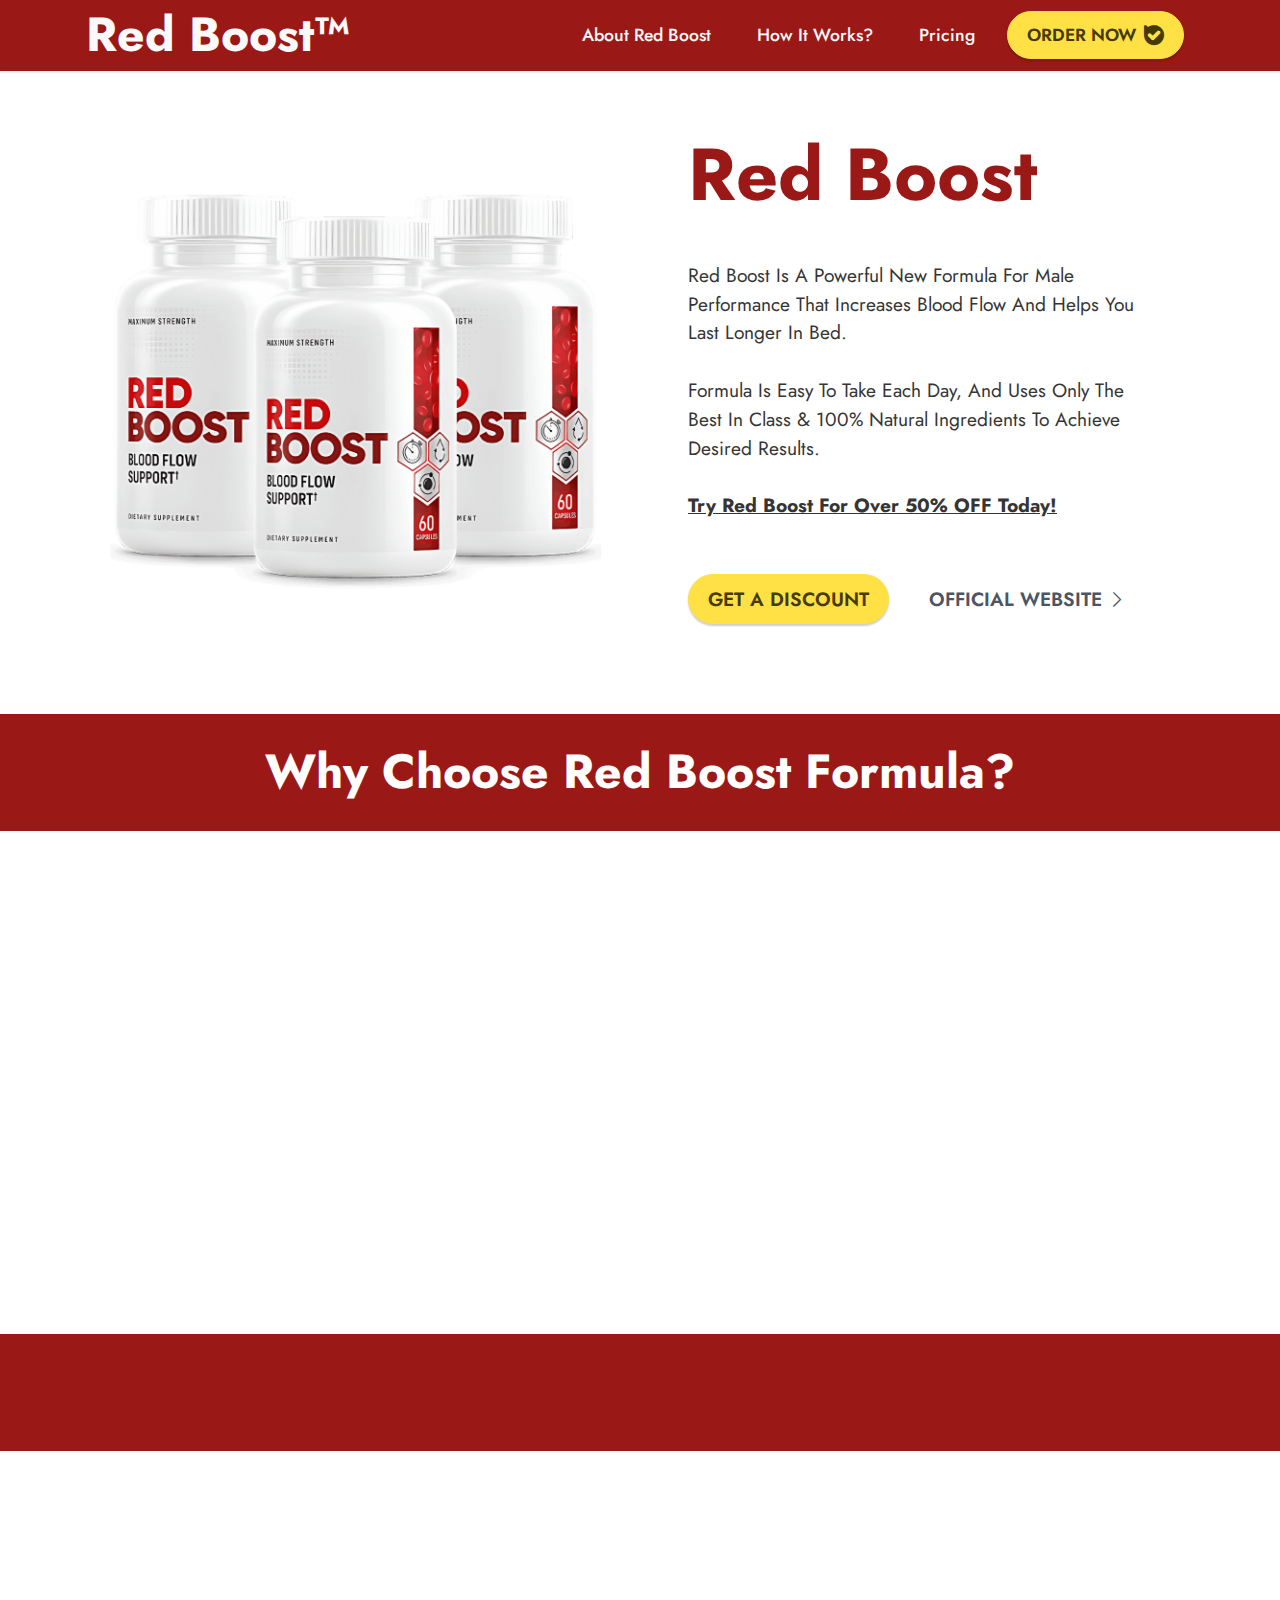
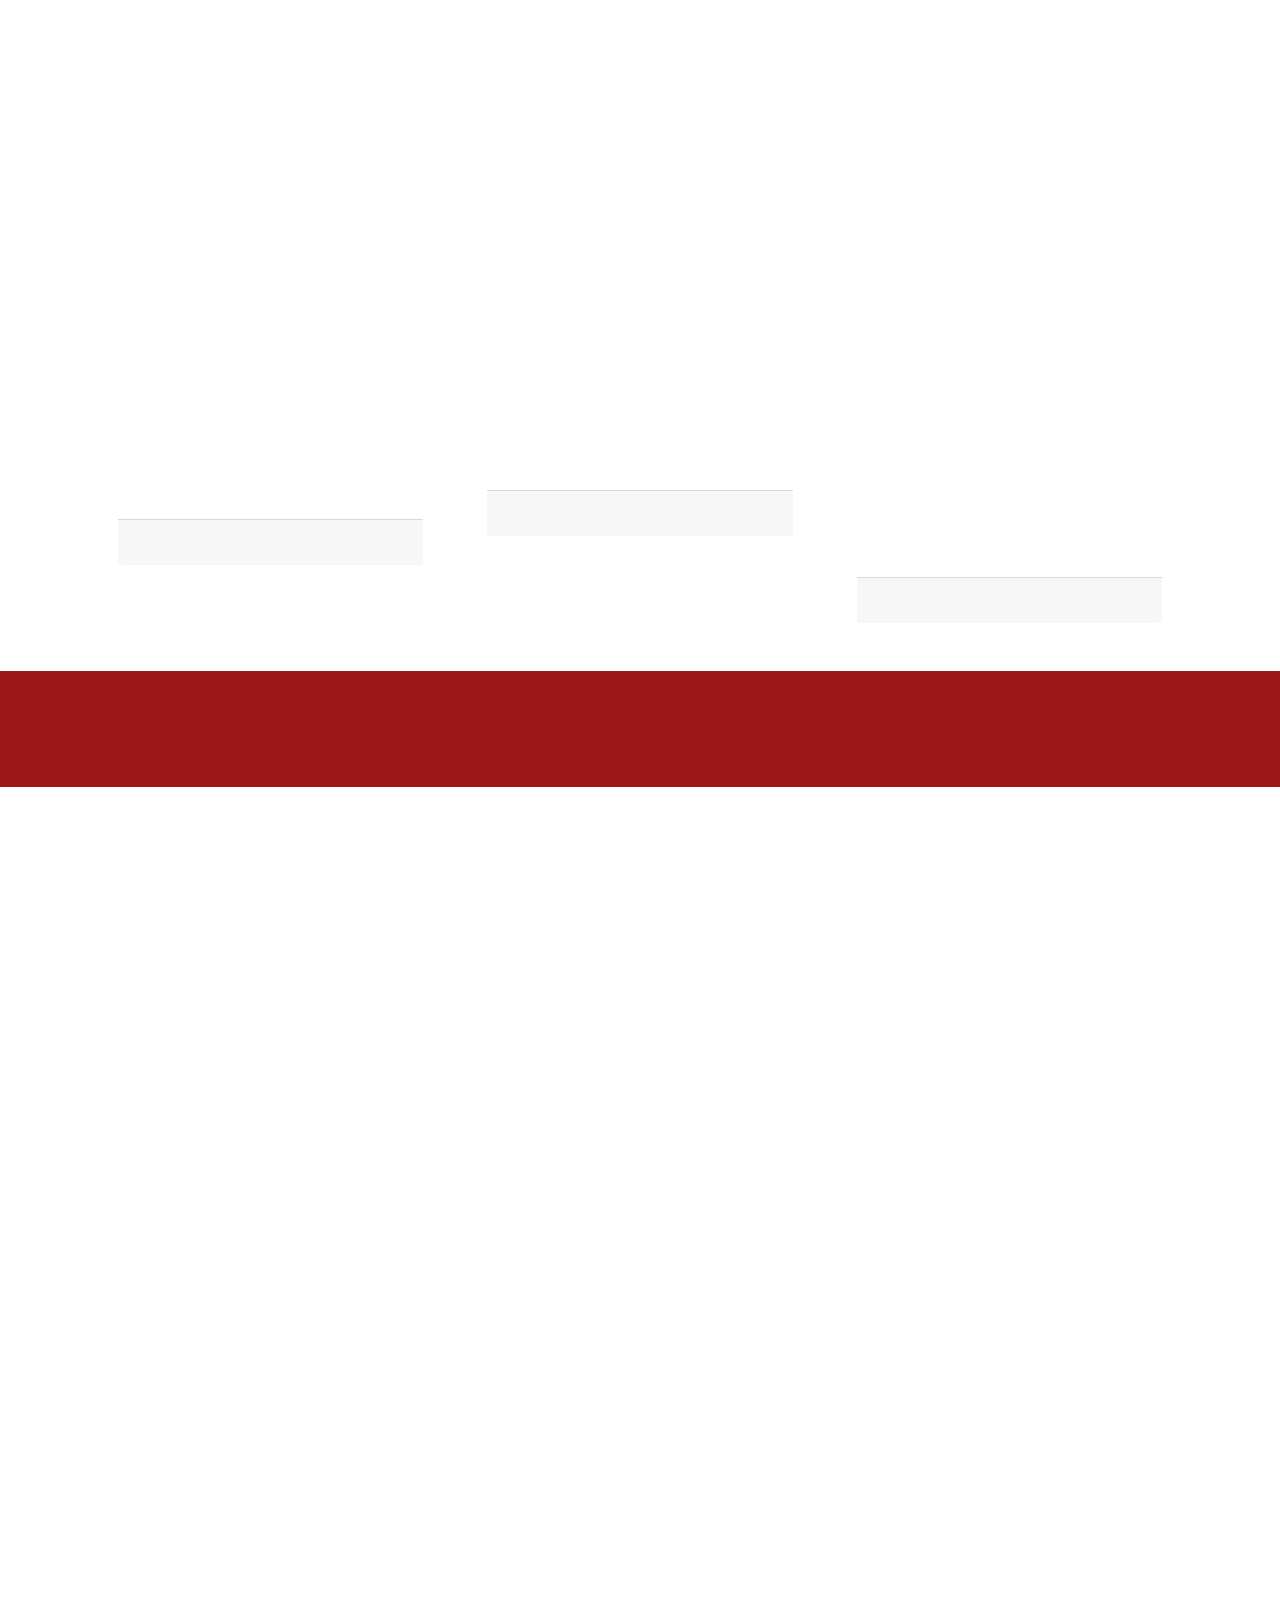
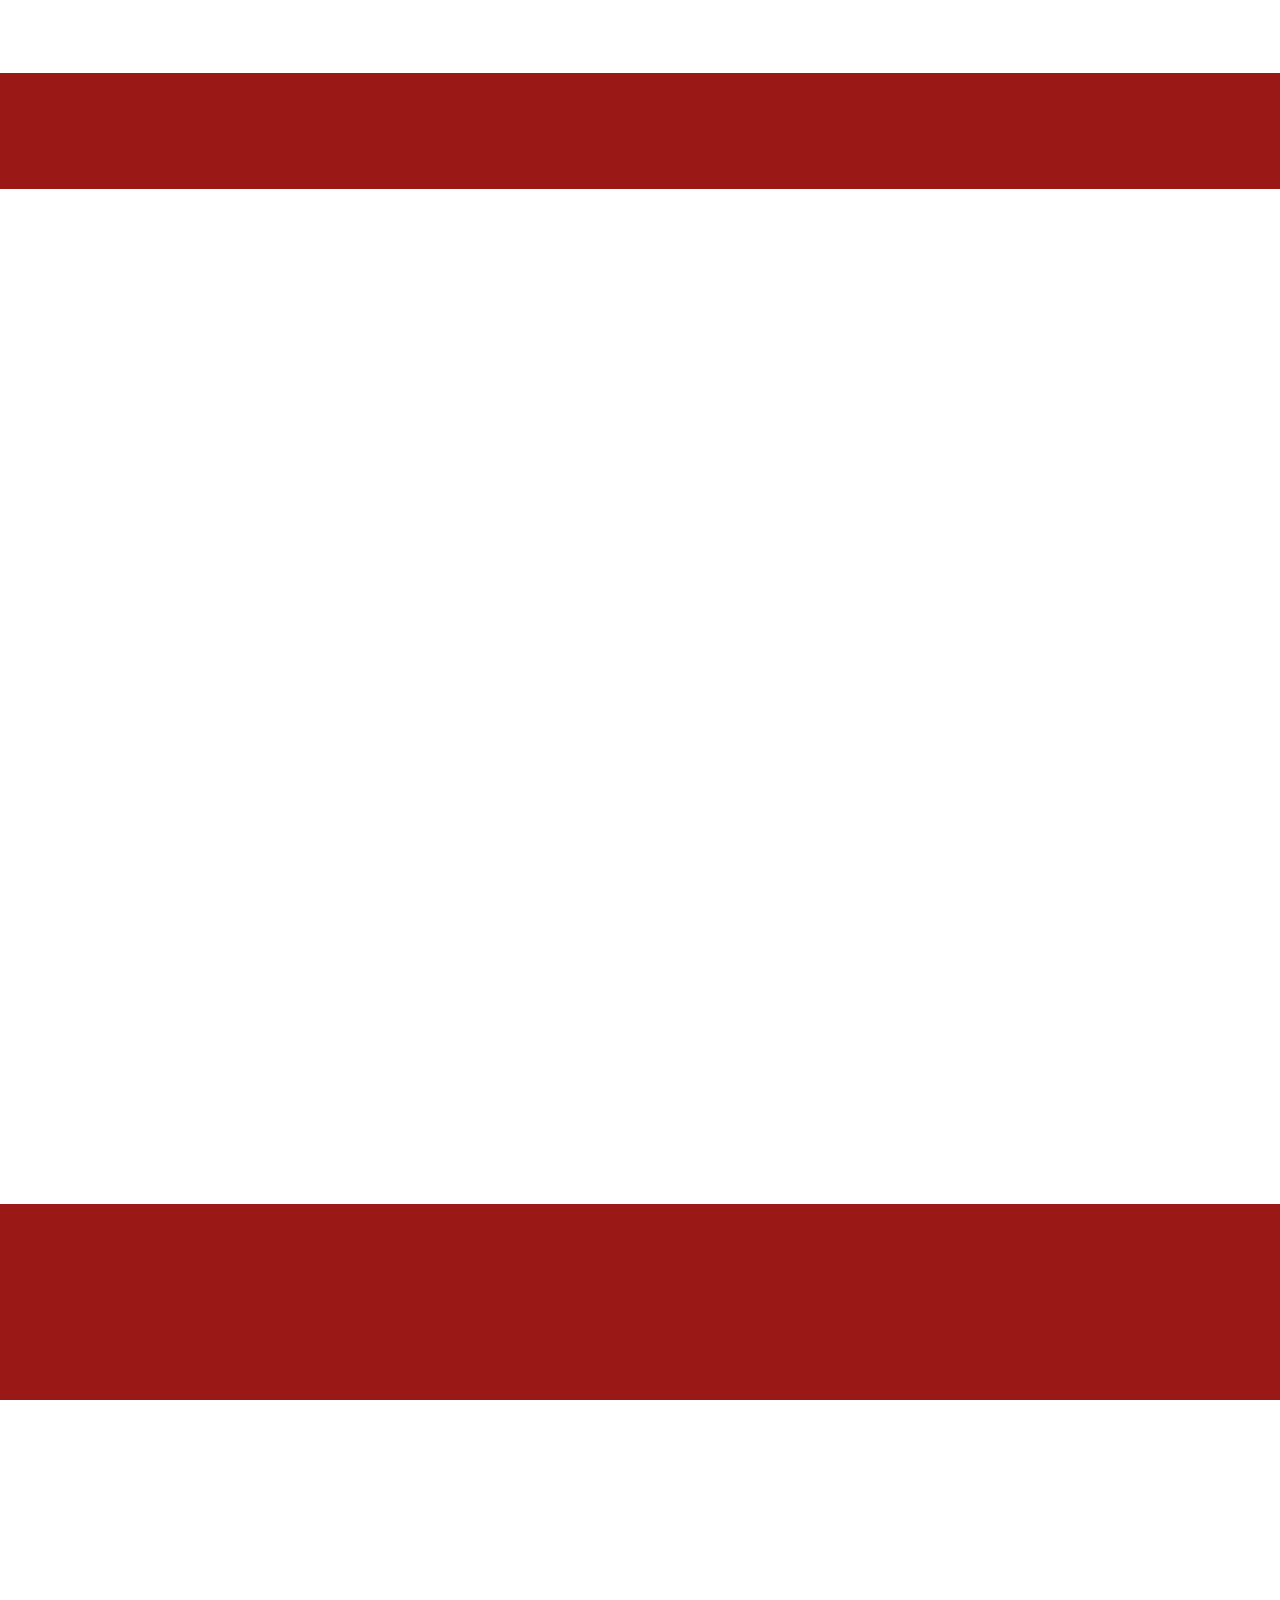
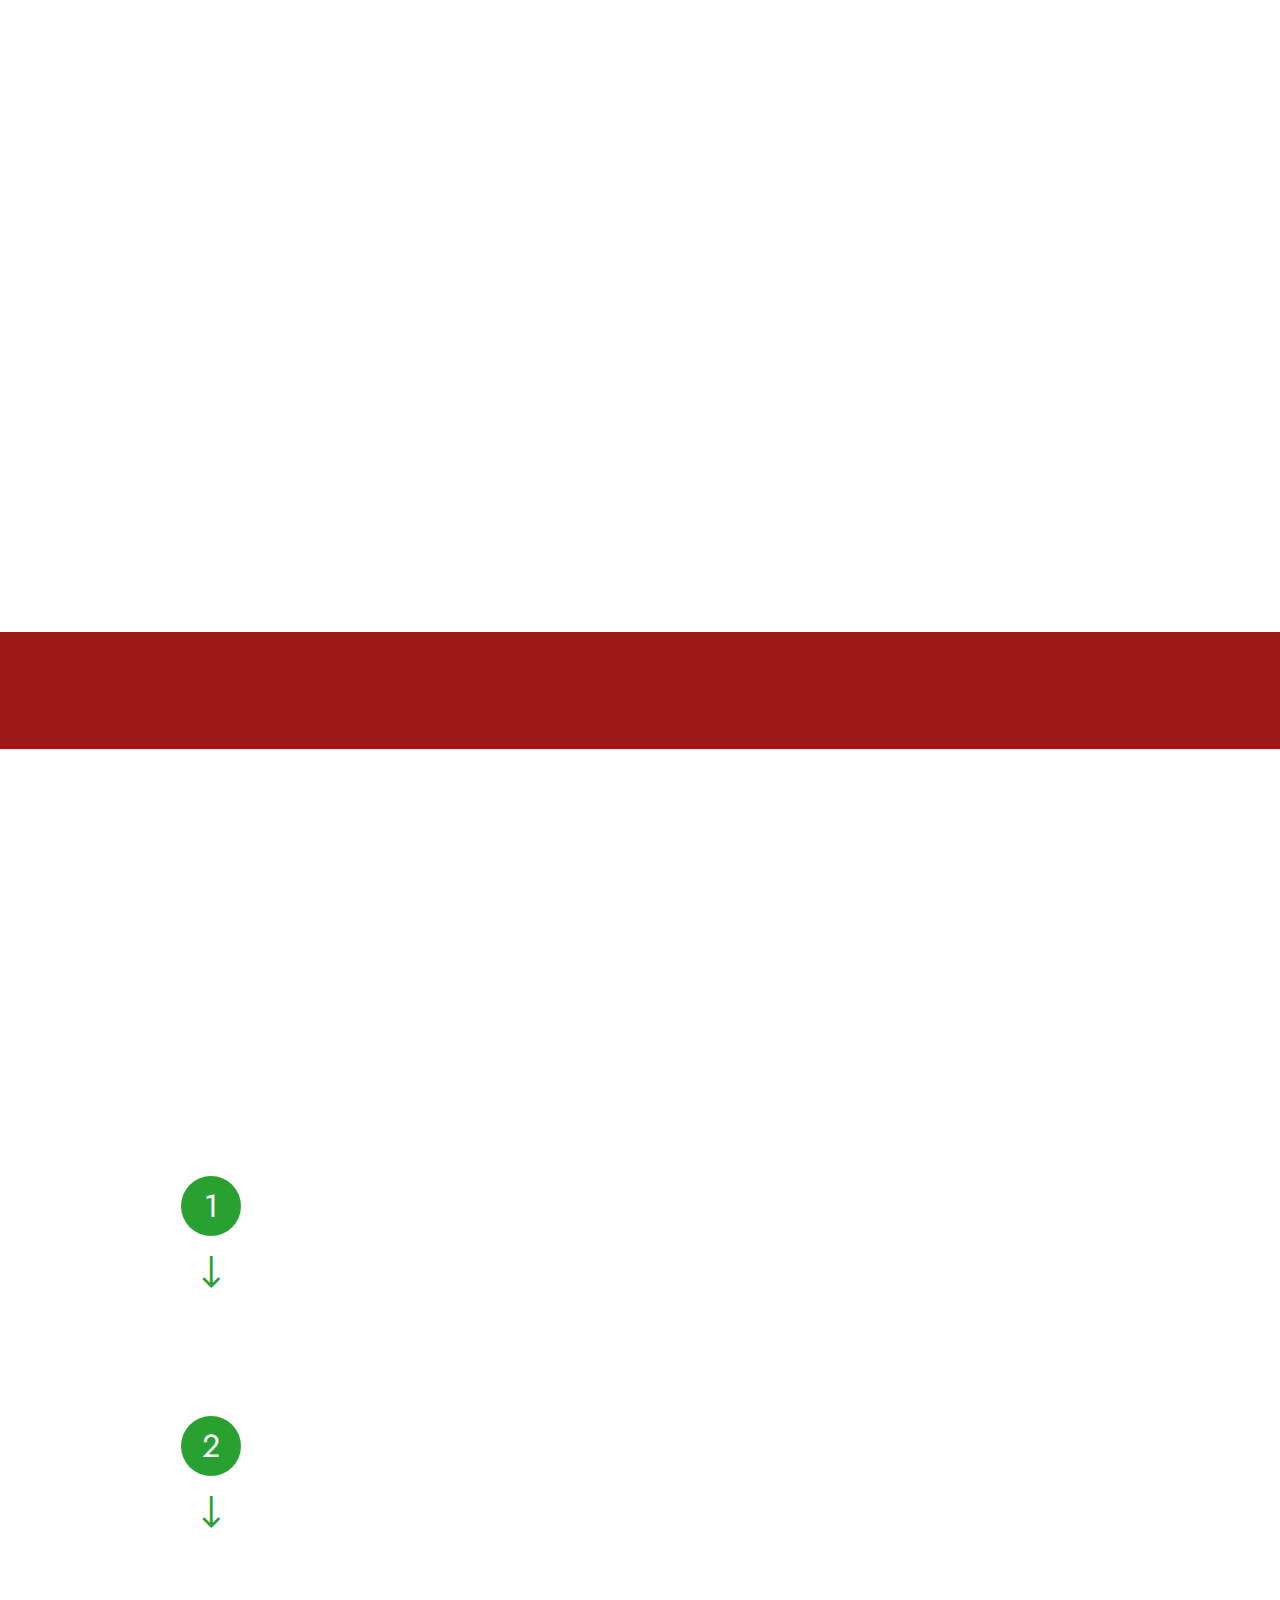
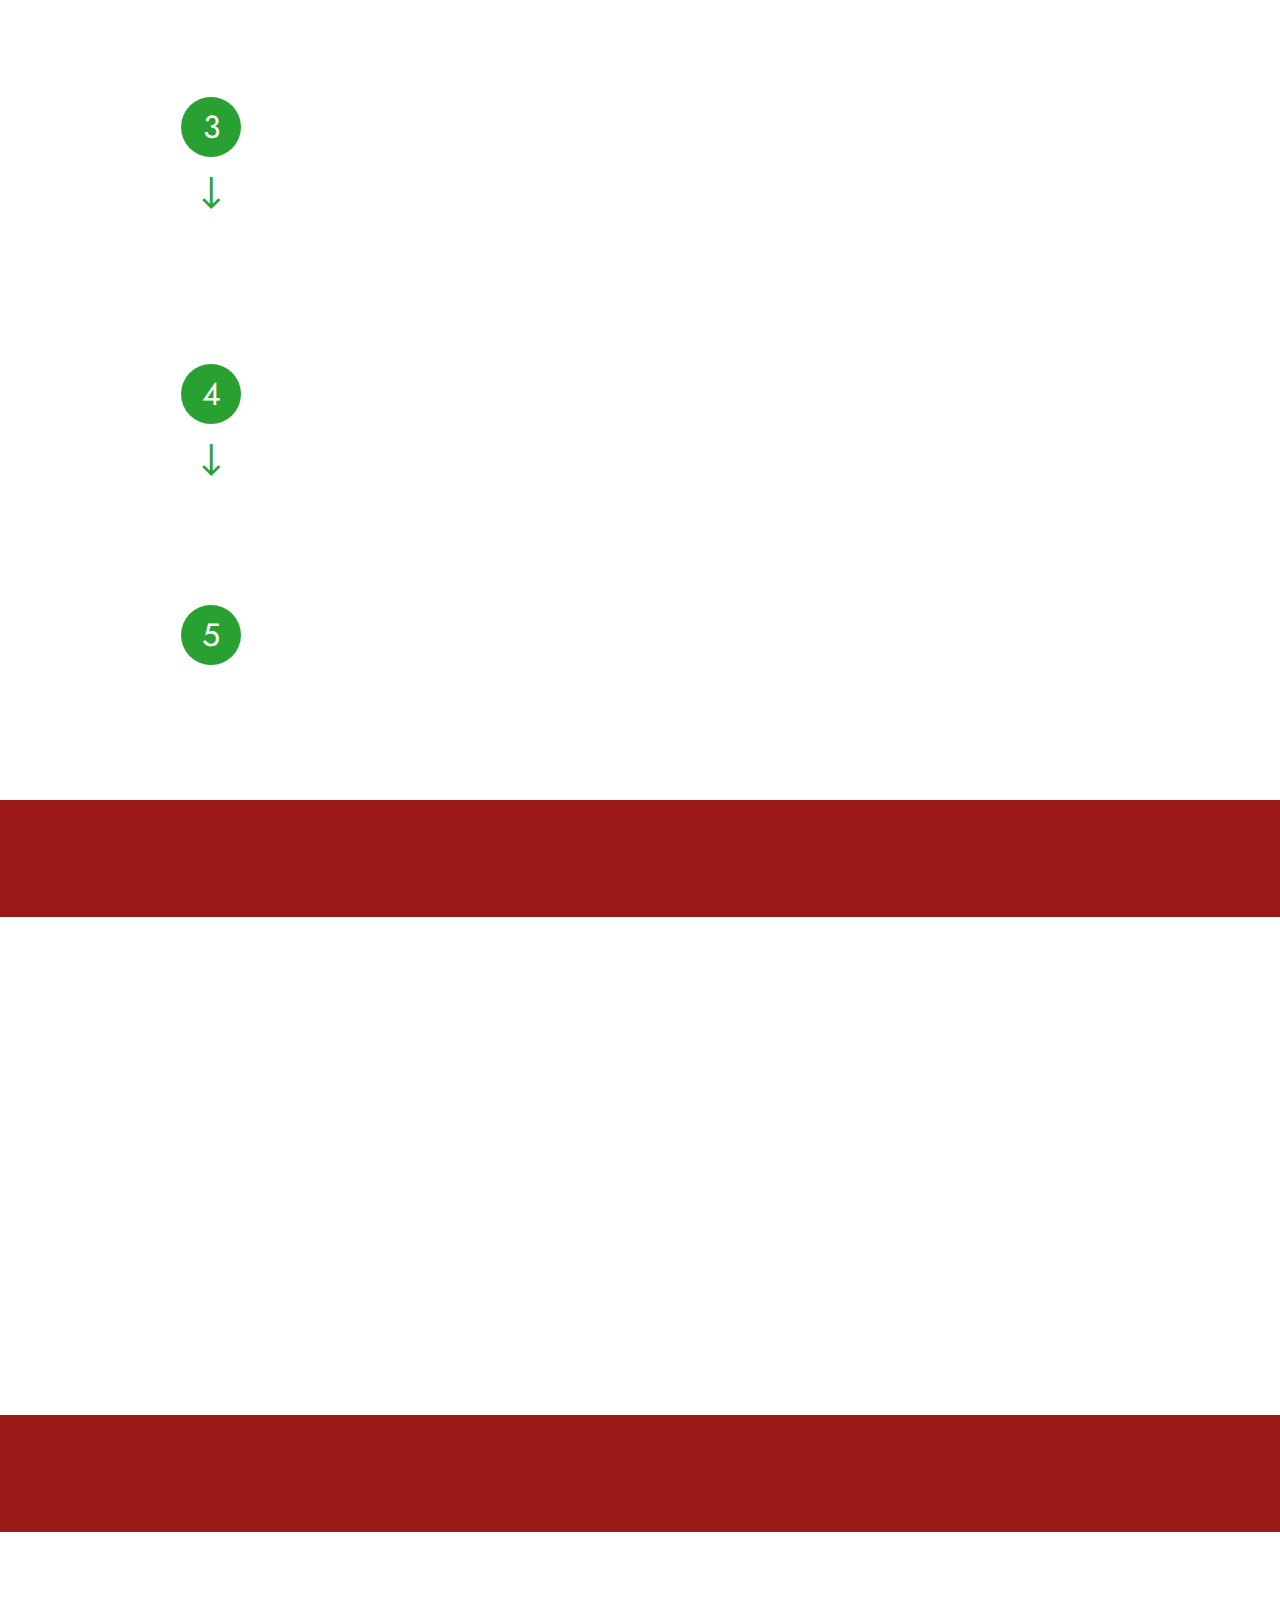
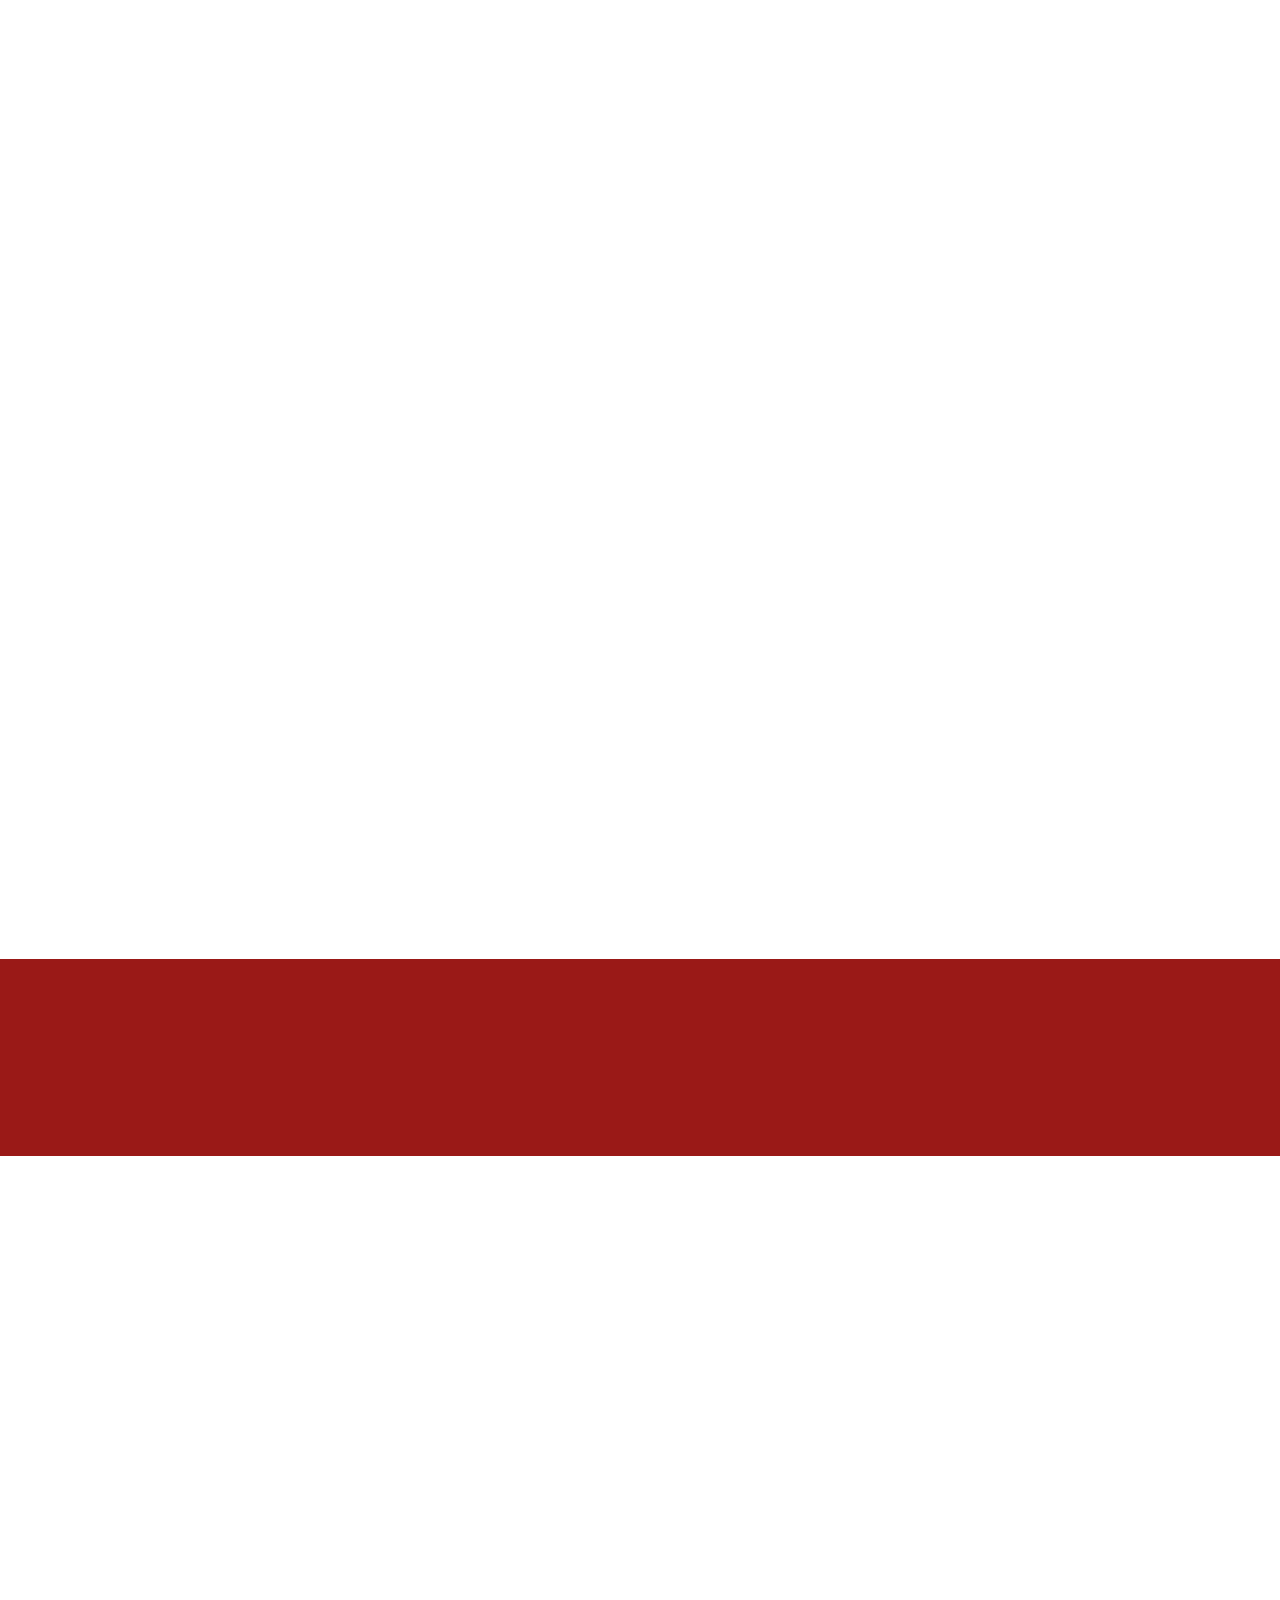
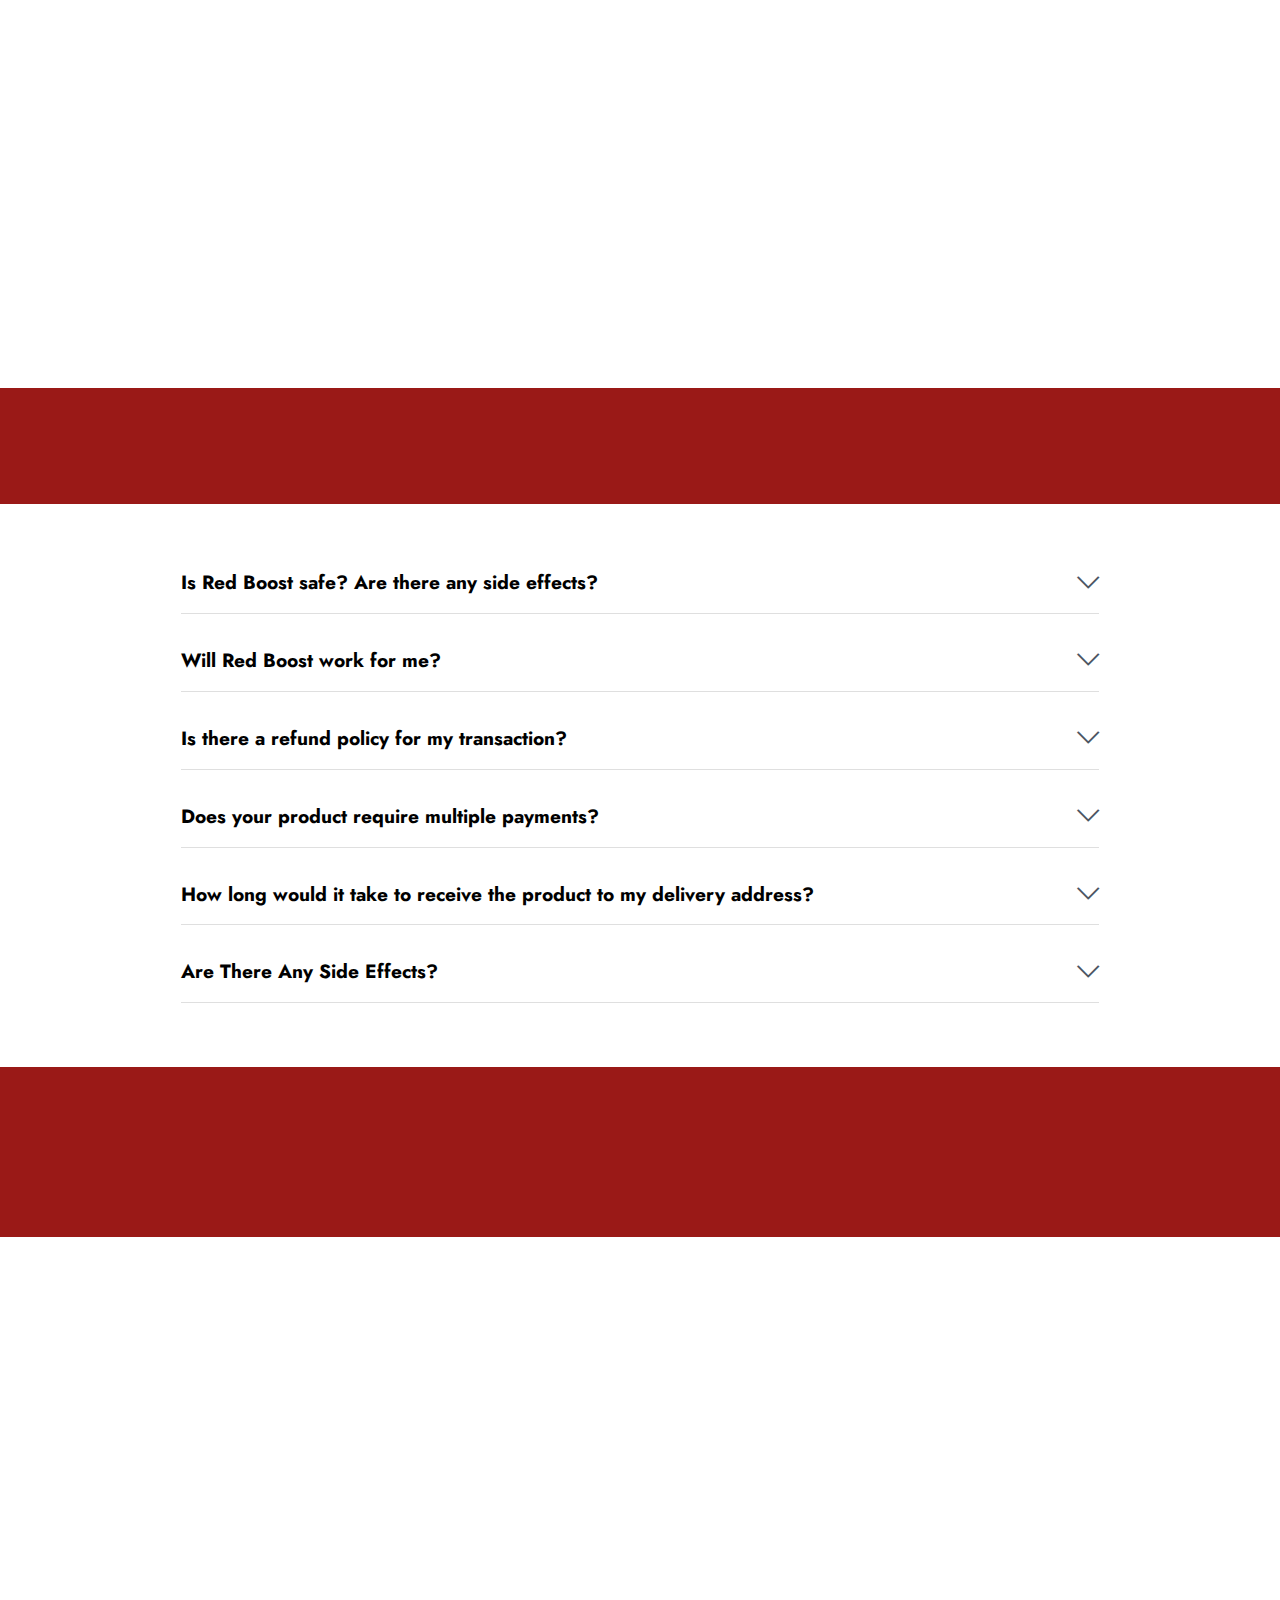
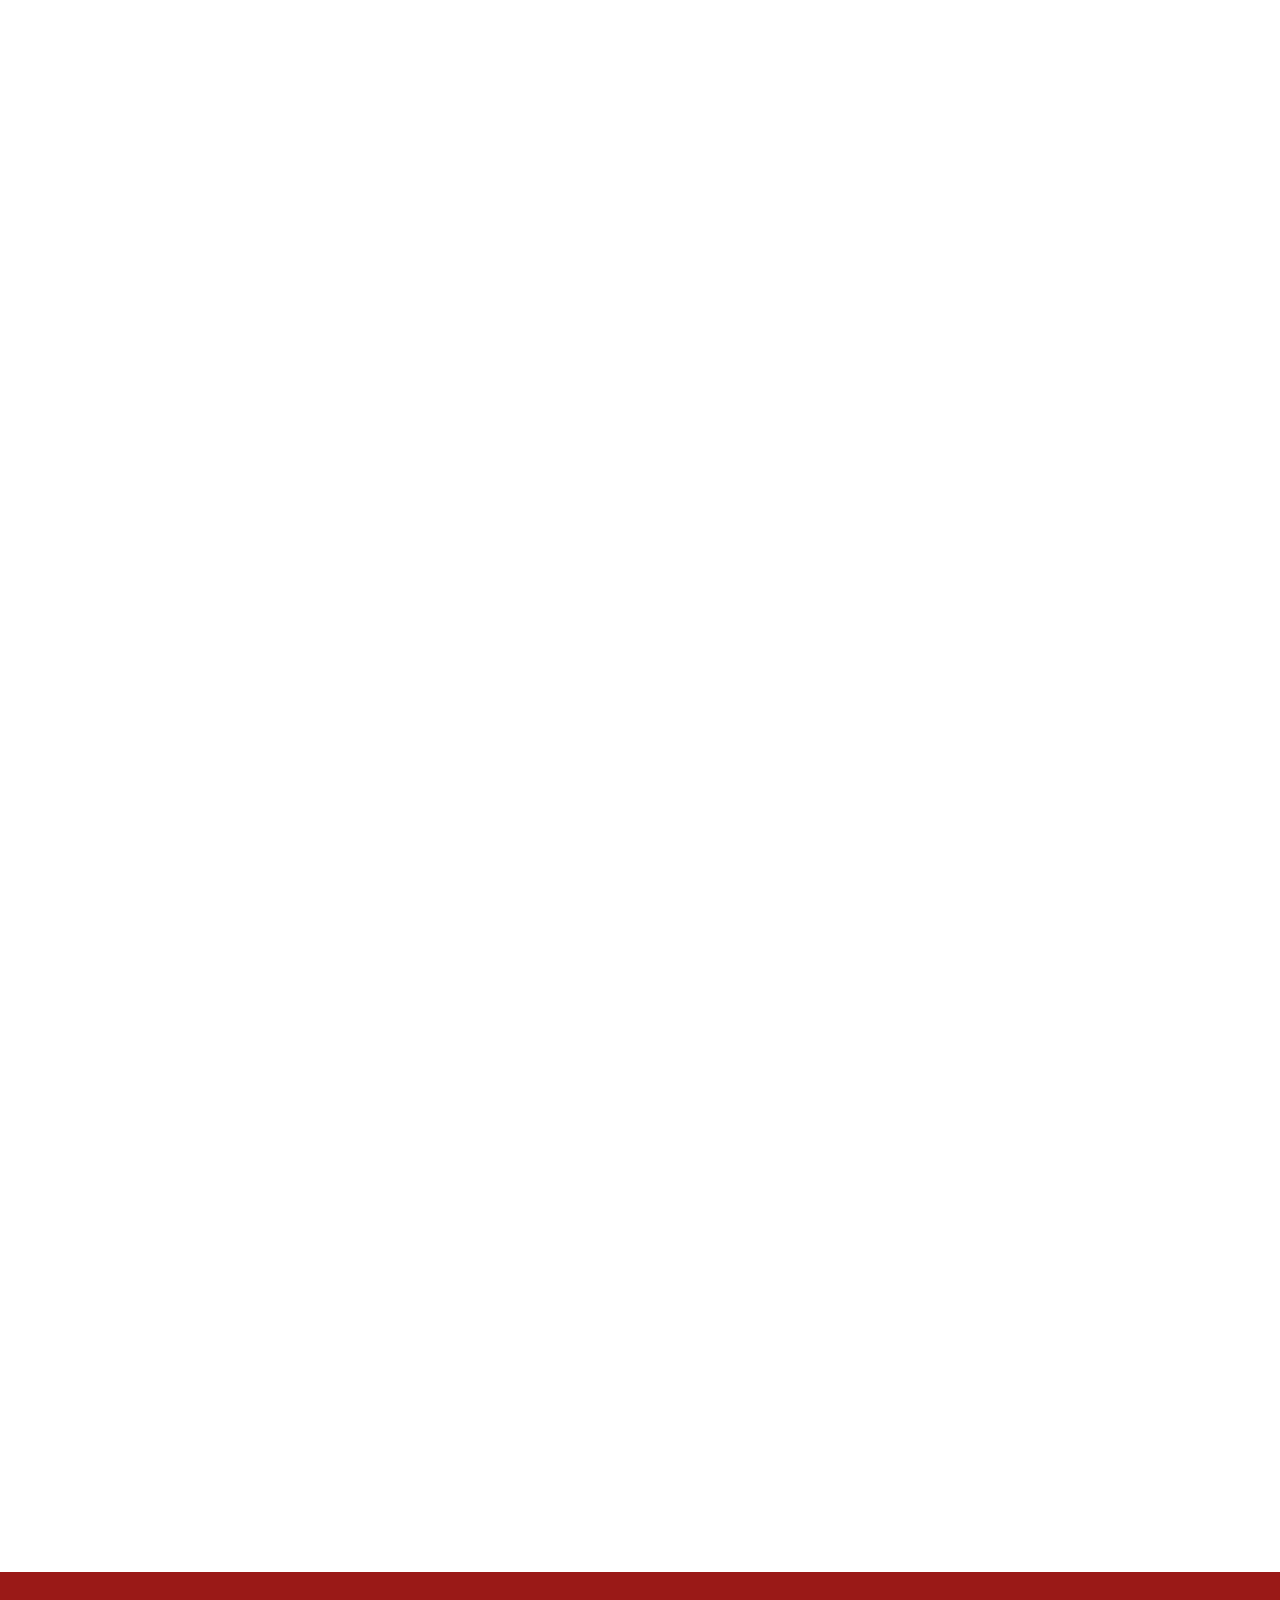
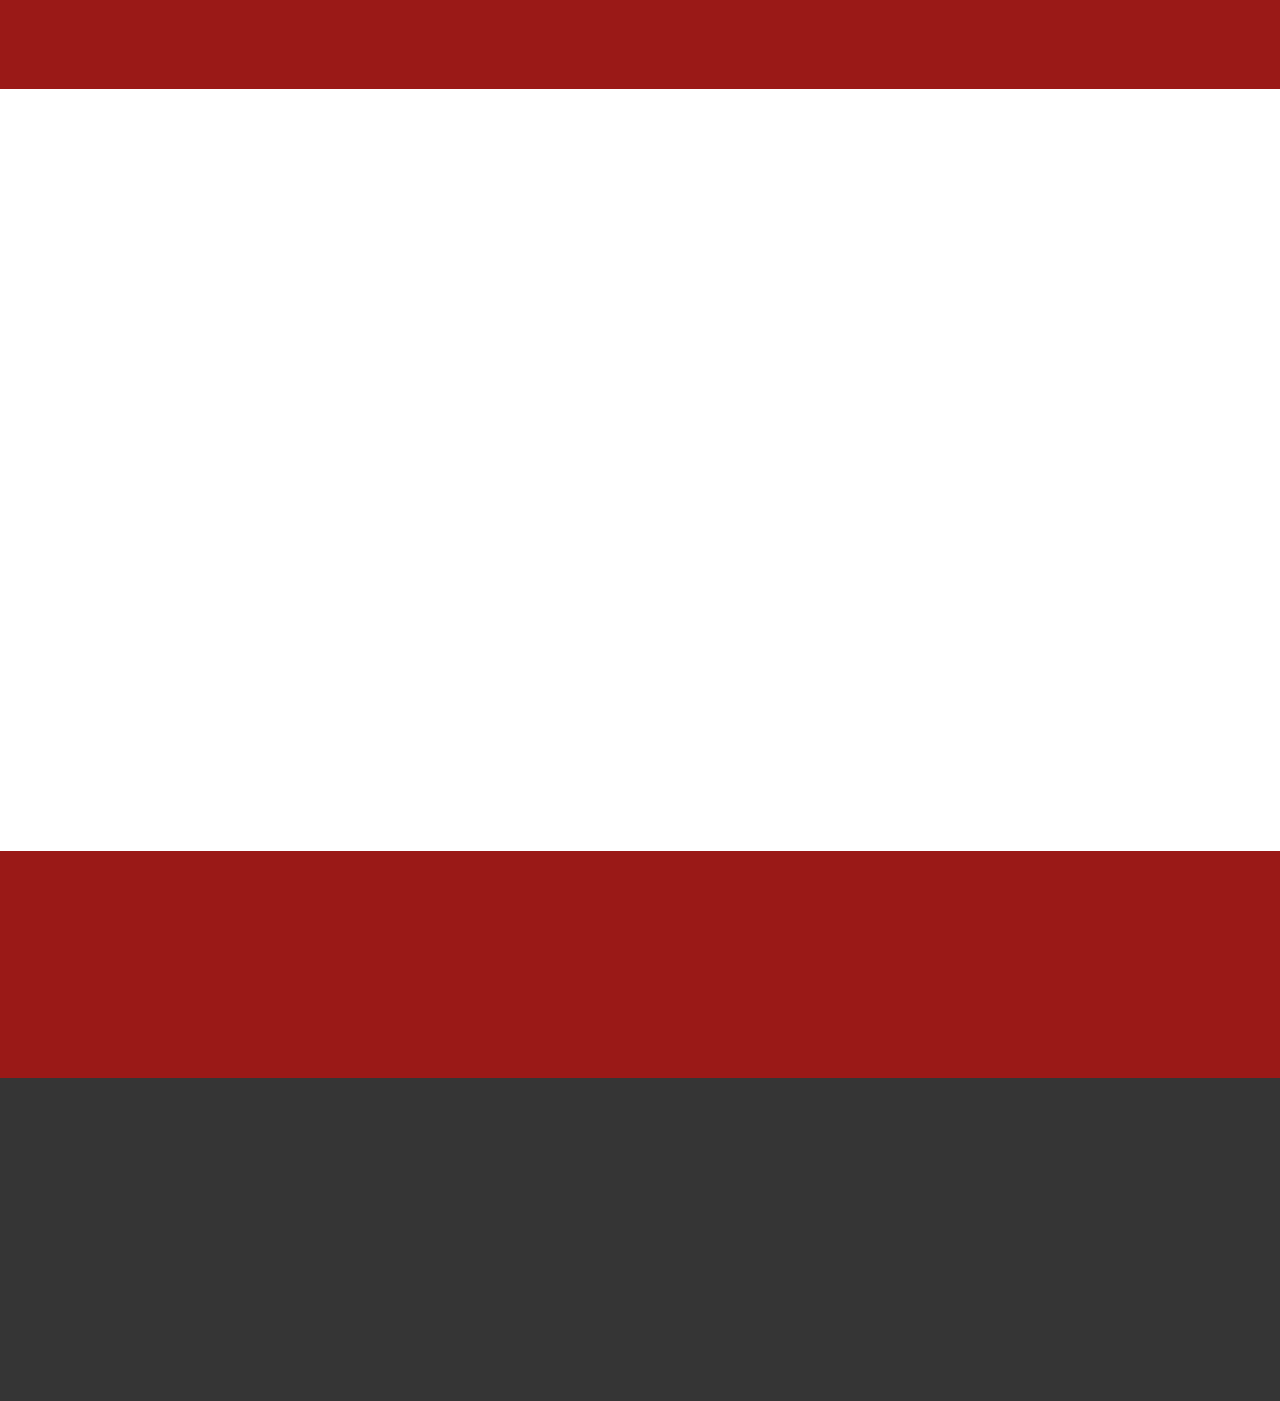
==== commit f014fdc6: "Add files via upload" ====
--- a/index.html
+++ b/index.html
@@ -40,7 +40,7 @@
         <div class="container">
             <div class="navbar-brand">
                 
-                <span class="navbar-caption-wrap"><a class="navbar-caption text-white text-primary display-2" href="index.html">Red Boost™</a></span>
+                <span class="navbar-caption-wrap"><a class="navbar-caption text-white text-primary display-2" href="https://red-boost.co/">Red Boost™</a></span>
             </div>
             <button class="navbar-toggler" type="button" data-toggle="collapse" data-bs-toggle="collapse" data-target="#navbarSupportedContent" data-bs-target="#navbarSupportedContent" aria-controls="navbarNavAltMarkup" aria-expanded="false" aria-label="Toggle navigation">
                 <div class="hamburger">
@@ -54,7 +54,7 @@
                 <ul class="navbar-nav nav-dropdown" data-app-modern-menu="true"><li class="nav-item"><a class="nav-link link text-white text-primary display-4" href="index.html#content4-4">About Red Boost</a>
                     </li><li class="nav-item"><a class="nav-link link text-white text-primary display-4" href="index.html#content4-6">How It Works?</a></li><li class="nav-item"><a class="nav-link link text-white text-primary display-4" href="index.html#content4-2f">Pricing</a></li></ul>
                 
-                <div class="navbar-buttons mbr-section-btn"><a class="btn btn-warning display-4" href="/order"><span class="socicon socicon-bale mbr-iconfont mbr-iconfont-btn" style="font-size: 20px;"></span>ORDER NOW</a></div>
+                <div class="navbar-buttons mbr-section-btn"><a class="btn btn-warning display-4" href="https://hop.clickbank.net/?affiliate=527914&vendor=hwtonic&tid=organic" rel="nofollow"><span class="socicon socicon-bale mbr-iconfont mbr-iconfont-btn" style="font-size: 20px;"></span>ORDER NOW</a></div>
             </div>
         </div>
     </nav>
@@ -70,14 +70,14 @@
     <div class="container">
         <div class="row justify-content-center align-items-center">
             <div class="col-12 col-md-6 image-wrapper">
-                <a href="/order"><img src="assets/images/untitled-1120-853-px-27-1120x853.png" alt="Buy Now"></a>
+                <a href="https://hop.clickbank.net/?affiliate=527914&vendor=hwtonic&tid=organic" rel="nofollow"><img src="assets/images/untitled-1120-853-px-27-1120x853.png" alt="Buy Now"></a>
             </div>
             <div class="col-12 col-md">
                 <div class="text-wrapper">
                     <h1 class="mbr-section-title mbr-fonts-style mb-3 display-1"><strong>Red Boost</strong></h1>
                     <p class="mbr-text mbr-fonts-style display-7">
                         <br>Red Boost Is A Powerful New Formula For Male Performance That Increases Blood Flow And Helps You Last Longer In Bed.<br><br>Formula Is Easy To Take Each Day, And Uses Only The Best In Class &amp; 100% Natural Ingredients To Achieve Desired Results.<br><br><strong><u>Try Red Boost For Over 50% OFF Today!</u><br></strong><br></p>
-                    <div class="mbr-section-btn mt-3"><a class="btn btn-warning display-7" href="/order"><font face="Moririse2"><br></font>GET A DISCOUNT</a> <a class="btn btn-primary-outline display-7" href="/order"><span class="mobi-mbri mobi-mbri-arrow-next mbr-iconfont mbr-iconfont-btn" style="font-size: 15px;"></span><font face="Moririse2"><br></font>OFFICIAL WEBSITE</a></div>
+                    <div class="mbr-section-btn mt-3"><a class="btn btn-warning display-7" href="https://hop.clickbank.net/?affiliate=527914&vendor=hwtonic&tid=organic" rel="nofollow"><font face="Moririse2"><br></font>GET A DISCOUNT</a> <a class="btn btn-primary-outline display-7" href="https://hop.clickbank.net/?affiliate=527914&vendor=hwtonic&tid=organic" rel="nofollow"><span class="mobi-mbri mobi-mbri-arrow-next mbr-iconfont mbr-iconfont-btn" style="font-size: 15px;"></span><font face="Moririse2"><br></font>OFFICIAL WEBSITE</a></div>
                 </div>
             </div>
         </div>
@@ -117,7 +117,7 @@
                         <h5 class="mbr-section-title card-title mbr-fonts-style align-center m-0 display-5"><strong>Made In USA</strong></h5>
                         
                         <p class="card-text mbr-fonts-style align-center display-7">
-                            Our Red Boost dietary supplement is proudly formulated in the United States of America.
+                            Our Red Boost dietary supplement is proudly made in the United States of America.
                         </p>
                         
                         
@@ -134,8 +134,7 @@
                         <h5 class="mbr-section-title card-title mbr-fonts-style align-center m-0 display-5"><strong>GMP Certified</strong></h5>
                         
                         <p class="card-text mbr-fonts-style align-center display-7">
-                            Good Manufacturing Practice certified ensuring pharmaceutical grade quality.
-                        </p>
+                            Red Boost has received GMP certification, which ensures that it meets pharmaceutical quality.</p>
                         
                         
                     </div>
@@ -150,8 +149,7 @@
                     <div class="content-wrap">
                         <h5 class="mbr-section-title card-title mbr-fonts-style align-center m-0 display-5"><strong>FDA Approved</strong></h5>
                         
-                        <p class="card-text mbr-fonts-style align-center display-7">
-                            Red Boost is formulated in a FDA registered facility which adheres to strict FDA regulations.
+                        <p class="card-text mbr-fonts-style align-center display-7">Red Boost is formulated in a facility registered with FDA &amp; follows all FDA regulations.
                         </p>
                         
                         
@@ -168,7 +166,7 @@
                         <h5 class="mbr-section-title card-title mbr-fonts-style align-center m-0 display-5"><strong>100% Natural</strong></h5>
                         
                         <p class="card-text mbr-fonts-style align-center display-7">
-                            We are proud to say that Red Boost capsules are All Natural, Non-GMO and Gluten-Free.
+                            We are proud to offer Red Boost, made with all-natural, non-GMO and gluten-free ingredients.
                         </p>
                         
                         
@@ -210,7 +208,7 @@
                         
                          <p class="StarBox"><img src="assets/images/stars-3-400x60.png" alt="Star Rating"></p>
                         <p style="font-size:25px"><strong>Verified Purchase&nbsp;</strong>✅</p>
-                        <p class="mbr-text mbr-fonts-style display-7"><font style="font-size:23px;color:#1e5380;"><strong>Brian W enjoys the boost in energy…!</strong></font><br>"Red Boost boosting male sexual health supplement combines state-of-the-art 100% natural ingredients to boost libido, stamina and overall health. All of these ingredients of Red Boost capsule are mixed in fixed proportions to ensure the best possible blood flow. With increased blood flow, your organs would receive more oxygen and feel healthier."<br>
+                        <p class="mbr-text mbr-fonts-style display-7"><font style="font-size:23px;color:#1e5380;"><strong>Brian W enjoys the boost in energy…!</strong></font><br>"Red Boost is a great male sexual health supplement that uses advanced, 100% natural ingredients to enhance libido, stamina, and overall health. These ingredients are carefully balanced in Red Boost capsules to optimize blood flow, which can improve oxygenation of the body's organs and promote overall wellness."<br>
                         </p>
                     </div>
                     <div class="card-footer">
@@ -228,7 +226,7 @@
                         </div>
                          <p class="StarBox"><img src="assets/images/stars-3-400x60.png" alt="Star Rating"></p>
                         <p style="font-size:25px"><strong>Verified Purchase&nbsp;</strong>✅</p>
-                        <p class="mbr-text mbr-fonts-style display-7"><font style="font-size:23px;color:#1e5380;"><strong>Shawn M sees increase in his libido…!</strong></font><br>"Red Boost is a great daily male supplement to help increase libido. In addition, it does help with erectile dysfunction, but in a more suttle manner. It does make you more fuller and your erections a bit more thicker, due to the added blood flow provided by the ingredients."</p>
+                        <p class="mbr-text mbr-fonts-style display-7"><font style="font-size:23px;color:#1e5380;"><strong>Shawn M sees increase in his libido…!</strong></font><br>"As a daily supplement, I've found that Red Boost really helps boost my libido. It's also had a subtle but noticeable impact on my erectile dysfunction, making my erections fuller and thicker thanks to the increased blood flow from the natural ingredients. Overall, I've been really pleased with the results."</p>
                     </div>
                     <div class="card-footer">
                         <div class="mbr-author-name mbr-bold mbr-fonts-style display-7"><em>Shawn M - New York, USA</em></div>
@@ -246,7 +244,7 @@
                         <p class="StarBox"><img src="assets/images/stars-3-400x60.png" alt="Star Rating"></p>
                         <p style="font-size:25px"><strong>Verified Purchase&nbsp;</strong>✅</p>
                         
-                        <p class="mbr-text mbr-fonts-style display-7"><font style="font-size:23px;color:#1e5380;"><strong>Jeffrey S wife likes it hard and big…!</strong></font><br>“This is awesome at first I took two before my male enhancement exercises but there was no feeling at all but after my second intake I took 4 just Encase because I am a big (muscular) guy but I did not need it my wife and I had sex 2 times that night and I still felt for more she was beat. Then twice in the morning again.”<br></p>
+                        <p class="mbr-text mbr-fonts-style display-7"><font style="font-size:23px;color:#1e5380;"><strong>Jeffrey S wife likes it hard and big…!</strong></font><br>“I started off taking two Red Boost capsules before my male enhancement exercises, but didn't feel any effects. However, on my second try, I took four just to be sure, especially since I'm a big, muscular guy. I was pleasantly surprised to find that my wife and I had sex twice that night and I still felt up for more, while she was exhausted. Overall, I've had a really positive experience with Red Boost.”<br></p>
                     </div>
                     <div class="card-footer">
                         <div class="mbr-author-name mbr-bold mbr-fonts-style display-7"><em>Jeffrey S - Chicago, USA</em></div>
@@ -296,18 +294,18 @@
             <div class="col-12 col-md">
                 <div class="text-wrapper text-center">
                     
-                    <p class="mbr-text mbr-fonts-style display-7">Red Boost is a popular male enhancement supplement that works to increase the flow of nutrient-rich blood throughout the body, which can lead to increased libido, better performance, and stronger orgasms. 
+                    <p class="mbr-text mbr-fonts-style display-7">Red Boost is a supplement that is designed to enhance male sexual performance and increase blood flow.
 <br>
-<br>Red Boost contains a potent blend of natural ingredients and clinically supported ingredients, which work synergistically to increase male sex hormones and nitric oxide production, ensuring that healthy blood flow is achieved throughout the penis.
+<br>It contains a combination of natural and clinically supported ingredients that work together to boost male sex hormones and nitric oxide production, leading to improved blood flow to the penis.
 <br>
-<br>The ingredients used in Red Boost pills are all natural. They help relieve blood vessel muscles and improve the sex life of men of all ages. The Red Boost product is designed for men over the age of 18 and is effective for erectile dysfunction, premature ejaculation and other male problems.
+<br>The ingredients in Red Boost are all natural and are intended to improve the sex lives of men of all ages. The product is formulated for use by men over the age of 18 and is claimed to be effective in treating a range of male sexual issues, including erectile dysfunction and premature ejaculation.
 <br>
-<br>The ingredients in the Red Boost blood flow support supplement have been shown to increase male sex hormones and stimulate nitric oxide production. Red Boost also helps erectile dysfunction by ensuring that a sufficient amount of blood flows through the smooth muscle within the penis.
+<br>In addition to improving libido, Red Boost is also said to boost testosterone production and offer a range of health benefits. These include anti-inflammatory effects and the ability to improve energy levels and lower blood pressure.
 <br>
-<br>In addition to improving libido, the Red Boost product also promotes better testosterone production and is a powerful tonic for several health conditions. 
+<br>Red Boost is made in the United States in a facility that is GMP certified and registered with the FDA, ensuring that it meets high quality and safety standards.
 <br>
-<br>Red Boost supplement also has anti-inflammatory properties and can be useful for patients with erectile dysfunction. The Red Boost herb has also been shown to improve energy levels and lower blood pressure.&nbsp;<br></p>
-                    <div class="mbr-section-btn mt-3"><a class="btn btn-warning display-7" href="/order"><span class="mobi-mbri mobi-mbri-arrow-next mbr-iconfont mbr-iconfont-btn" style="font-size: 15px;"></span>SHOP NOW</a></div>
+<br>The brand claims that Red Boost has been tested and proven effective by thousands of satisfied customers. If you're looking for a natural way to improve your sexual performance and overall health, Red Boost may be worth considering.<br></p>
+                    <div class="mbr-section-btn mt-3"><a class="btn btn-warning display-7" href="https://hop.clickbank.net/?affiliate=527914&vendor=hwtonic&tid=organic" rel="nofollow"><span class="mobi-mbri mobi-mbri-arrow-next mbr-iconfont mbr-iconfont-btn" style="font-size: 15px;"></span>SHOP NOW</a></div>
                 </div>
             </div>
         </div>
@@ -337,11 +335,10 @@
             <div class="col-md-12 col-lg-10">
                 
                 
-                <p class="mbr-text mbr-fonts-style display-7">The creators of the Red Boost supplement designed the product to target the root cause of men's inability to perform sexually. By targeting this root cause, they believe they can improve bedroom performance and give you a better love life. 
+                <p class="mbr-text mbr-fonts-style display-7">Red Boost was created to address the root cause of sexual dysfunction in men. The creators of the supplement believe that by targeting this root cause, they can improve sexual performance and overall satisfaction in the bedroom.
 <br>
-<br>Some men have sexual dysfunction due to poor blood flow, high blood pressure, and other cardiovascular problems. However, for others, sexual dysfunction is caused by anxiety and nervousness or cognitive problems. Still others have sexual problems due to low testosterone, low sex drive, or other issues. But everyone has a common root: impaired muscle function from excessive inflammation because of a buildup of radicals around the muscles.
-<br>
-<br>Being 100% Natural and free from any known side effects makes it unique and better than most of the supplements in the market.&nbsp;<br></p>
+<br>There are a variety of factors that can contribute to sexual dysfunction in men, including poor blood flow, high blood pressure, anxiety, low testosterone levels, and low sex drive. However, many of these issues can be traced back to impaired muscle function caused by excessive inflammation due to an accumulation of radicals around the muscles. <br><br>Red Boost aims to address this root cause by utilizing a blend of natural and clinically supported ingredients to boost blood flow, improve muscle function, and reduce inflammation.<br>
+<br>One of the unique features of Red Boost is that it is completely natural and free from any known side effects. This sets it apart from many other supplements on the market and makes it a safer and potentially more effective option for those looking to improve their sexual performance.<br></p>
             </div>
         </div>
     </div>
@@ -355,13 +352,12 @@
                 
                 <div class="mbr-text mbr-fonts-style display-7">
                     <ul>
-                        <li>Red Boost Rapidly Improves The Male Sex Hormones And Physical Performance
-</li><li>Premature Ejaculation Also be Cured By Red Boost
-</li><li>Red Boost Ingredients Boost Testosterone Levels And Fertility
-</li><li>This Product Naturally Improves Erection Time And Better Sex Drive
-</li><li>Red Boost Improve Performance And Youthful Stamina.
-</li><li>Ingredients of Red Boost Maintain A Healthy Blood Sugar And Blood Flow Level.
-</li><li>Red Boost Maintain Healthy Nitric Oxide Level In A Human Body.</li>
+                        <li>Red Boost increases blood flow throughout the body, including to the penis. This can lead to improved sexual performance, stronger erections, and stronger orgasms.
+</li><li>It contains a blend of natural and clinically supported ingredients that work together to boost male sex hormones and nitric oxide production.
+</li><li>The natural ingredients in Red Boost help to relax blood vessel muscles and improve blood flow to the penis.
+</li><li>Red Boost also helps to improve erectile dysfunction by ensuring that there is sufficient blood flow through the smooth muscles in the penis.
+</li><li>In addition to improving libido, Red Boost promotes better testosterone production and offers a range of health benefits, including anti-inflammatory effects and the ability to improve energy levels and lower blood pressure.
+</li><li>The product is formulated for men over the age of 18 and is effective for treating a range of male sexual issues, including erectile dysfunction and premature ejaculation.</li>
                     </ul>
                 </div>
             </div>
@@ -399,7 +395,7 @@
         <div class="row justify-content-center">
             <div class="col-12 col-lg-10">
                 <div class="image-wrapper">
-                    <a href="/order"><img src="assets/images/red-boost-pricing-1100x882.png" alt="Price"></a>
+                    <a href="https://hop.clickbank.net/?affiliate=527914&vendor=hwtonic&tid=organic" rel="nofollow"><img src="assets/images/red-boost-pricing-1100x882.png" alt="Price"></a>
                     
                 </div>
             </div>
@@ -430,11 +426,10 @@
             <div class="col-md-12 col-lg-10">
                 
                 
-                <p class="mbr-text mbr-fonts-style display-7">Red Boost contains a variety of natural ingredients that reduce oxidative stress in smooth muscle tissue. Smooth muscles are formed with a collection of smaller muscle fibres surrounding the pelvic region to improve sexual performance by increasing blood flow to the male organ.
+                <p class="mbr-text mbr-fonts-style display-7">Red Boost contains a selection of natural ingredients that work to reduce oxidative stress in smooth muscle tissue. These muscles, found in the pelvic region, are important for sexual performance as they help to increase blood flow to the male reproductive organ.
 <br>
-<br>Red Boost guarantees that only high-quality ingredients are used in the production of this supplement, which were sourced from trusted farmers who do not use pesticides or other harmful chemicals that can contaminate or damage the quality of the ingredients.
-<br>
-<br><strong>Here is a list of major Red Boost Complete Vitamins &amp; Ingredients along with their benefits:&nbsp;</strong><br></p>
+<br>To ensure the effectiveness and safety of the product, Red Boost only uses high-quality ingredients sourced from trusted farmers who do not use pesticides or other harmful chemicals that could compromise the purity of the ingredients. This commitment to using pure, natural ingredients sets Red Boost apart from many other male enhancement supplements on the market.<br>
+<br><strong>Here is a list of major Red Boost Vitamins &amp; Ingredients along with their benefits:&nbsp;</strong><br></p>
             </div>
         </div>
     </div>
@@ -456,7 +451,7 @@
                     </div>
                     <div class="text-box">
                         <h4 class="icon-title card-title mbr-black mbr-fonts-style display-7"><strong>Horny Goat Weed Extract</strong></h4>
-                        <h5 class="icon-text mbr-black mbr-fonts-style display-4">The extract of horny goat weed, also known as Icariin, is one of the essential ingredients used in the formulation of this dietary supplement. It promotes stronger immune systems and increases male sexual hormone levels. Horny goat weed can effectively reduce all types of inflammations in the body while enhancing sexual arousal. In addition, daily consumption of Red Boost can reverse the symptoms associated with erectile dysfunction.</h5>
+                        <h5 class="icon-text mbr-black mbr-fonts-style display-4">One key ingredient in Red Boost is horny goat weed extract, also known as Icariin. This natural substance has a range of benefits, including the ability to strengthen the immune system and increase male sex hormone levels. Horny goat weed can also help to reduce inflammation throughout the body and enhance sexual arousal. Regular use of Red Boost has been shown to reverse the symptoms of erectile dysfunction and improve overall sexual health.&nbsp;</h5>
                     </div>
                 </div>
                 <div class="item mbr-flex">
@@ -465,7 +460,7 @@
                     </div>
                     <div class="text-box">
                         <h4 class="icon-title card-title mbr-black mbr-fonts-style display-7"><strong>Tongkat Ali</strong></h4>
-                        <h5 class="icon-text mbr-black mbr-fonts-style display-4">It is the other primary component of the Red Boost formula. It enhances male sexual performance by targeting the oxidative stress that surrounds smoother muscles. Additionally, it can increase male sexual hormones by lowering the risk of premature ejaculation. It has been used in India, Malaysia, China, the Middle East, Thailand, and Africa for centuries as a tonic, aphrodisiac, rejuvenator, and sexual health stimulant. It is also thought to increase libido while improving erections. It is one of the most popular herbs used by men to enhance their sexual lives.</h5>
+                        <h5 class="icon-text mbr-black mbr-fonts-style display-4">Tongkat Ali is another key ingredient in Red Boost is a natural substance that targets oxidative stress in smooth muscles, helping to enhance male sexual performance. This ingredient can also increase male sex hormones and reduce the risk of premature ejaculation. Traditionally used in various parts of the world as a tonic, aphrodisiac, rejuvenator, and sexual health stimulant, this herb has a long history of use for improving libido and enhancing erections. It is a popular choice for men seeking to improve their sexual health and well-being.</h5>
                     </div>
                 </div>
                 <div class="item mbr-flex">
@@ -474,7 +469,7 @@
                     </div>
                     <div class="text-box">
                         <h4 class="icon-title card-title mbr-black mbr-fonts-style display-7"><strong>Fenugreek</strong></h4>
-                        <h5 class="icon-text mbr-black mbr-fonts-style display-4">Fenugreek has been an integral part of Indian cuisine for centuries. It can enhance sexual life while aiding in the maintenance of a healthy blood pressure, and it can begin to target oxidative stress in smooth muscles while enhancing sexual endurance. It is also known as a love herb due to its ability to improve sexual desire and overall health. Fenugreek contains active ingredients, primarily a compound called diosgenin. Diosgenin is the steroidal saponin that improves the body's ability to regulate cholesterol levels. Researchers have discovered that fenugreek increases fertility in both men and women.</h5>
+                        <h5 class="icon-text mbr-black mbr-fonts-style display-4">Fenugreek is a popular herb used in Indian cuisine and has a long history of use for its many health benefits. It has been shown to enhance sexual life, maintain healthy blood pressure, and target oxidative stress in smooth muscles, improving sexual endurance. It is also known as a "love herb" due to its ability to increase sexual desire and overall health. One of the active ingredients in fenugreek is a compound called diosgenin, which is a steroidal saponin known to help regulate cholesterol levels in the body. Fenugreek has also been found to increase fertility in both men and women. In addition to these benefits, fenugreek is also a rich source of antioxidants, which can help protect the body against damage caused by harmful free radicals. It is a valuable addition to the Red Boost formula, contributing to its ability to support sexual function and overall well-being.</h5>
                     </div>
                 </div>
                 <div class="item mbr-flex">
@@ -483,7 +478,7 @@
                     </div>
                     <div class="text-box">
                         <h4 class="icon-title card-title mbr-black mbr-fonts-style display-7"><strong>Citrulline</strong></h4>
-                        <h5 class="icon-text mbr-black mbr-fonts-style display-4">It is the chemical compound typically found in cucumbers and watermelons. It contributes to the effective maintenance of healthier blood vessels, which enhances the production of nitric oxide. The ingredient may also help you achieve thicker and longer erections while reducing the symptoms associated with erectile dysfunction.</h5>
+                        <h5 class="icon-text mbr-black mbr-fonts-style display-4">L-citrulline is a natural amino acid that is often found in cucumbers and watermelons. It helps to support healthy blood vessels and increase the production of nitric oxide. This ingredient may also help men achieve stronger and longer-lasting erections and alleviate symptoms of erectile dysfunction. It is a key component in the Red Boost formula, which aims to enhance male sexual performance and improve overall health.</h5>
                     </div>
                 </div>
                 <div class="item mbr-flex last">
@@ -492,7 +487,7 @@
                     </div>
                     <div class="text-box">
                         <h4 class="icon-title card-title mbr-black mbr-fonts-style display-7"><strong>Nettle Root</strong></h4>
-                        <h5 class="icon-text mbr-black mbr-fonts-style display-4">Nettle root is great for boosting sex hormones, but additionally, for men, it has the added benefit of supporting prostate health too. For many men over 50, an enlarged prostate can impact their performance in bed and make their lives a misery with symptoms such as severe irritation and frequent urination, including at night. Thanks to the powerful effects of nettle root you can not only boost your sex drive, you can also support your prostate and healthy urination around the clock, ensuring a thick, stiff erection that will surprise you.</h5>
+                        <h5 class="icon-text mbr-black mbr-fonts-style display-4">Nettle root is a powerful ingredient that can not only boost sex hormones, but also support prostate health in men. As men age, they may experience an enlarged prostate which can lead to uncomfortable symptoms such as irritation and frequent urination. By incorporating nettle root into your daily routine, you can not only improve your sex drive, but also support a healthy prostate and regular urination, resulting in thicker and longer erections. This ingredient can be a game-changer for men who want to improve their performance in bed and overall well-being.</h5>
                     </div>
                 </div>
                 
@@ -536,12 +531,8 @@
             <div class="col-12 col-md">
                 <div class="text-wrapper text-center">
                     
-                    <p class="mbr-text mbr-fonts-style display-7">The Red Boost supplement is backed by a 100% money back guarantee for 180 full days from your original purchase.
-<br>
-<br>If you’re not totally and completely satisfied with the Red Boost Supplement, or your experience in the first 180 days from your purchase simply let us know at Red Boost portal and we’ll give you a refund within 48 hours of the product being returned.
-<br>
-<br>That’s right, simply return the Red Boost supplement, even empty bottles, anytime within 180 days of your purchase and you’ll receive a refund, no questions asked!&nbsp;<br></p>
-                    <div class="mbr-section-btn mt-3"><a class="btn btn-warning display-7" href="/order"><span class="mobi-mbri mobi-mbri-arrow-next mbr-iconfont mbr-iconfont-btn" style="font-size: 15px;"></span>GET YOUR BOTTLE TODAY</a></div>
+                    <p class="mbr-text mbr-fonts-style display-7">As a brand, we stand behind the effectiveness and quality of our Red Boost supplement. That's why we offer a 100% money back guarantee for 180 full days from the date of your purchase. <br><br>If for any reason you are not satisfied with the results of Red Boost or your experience with the product, simply let us know through our Red Boost portal and we'll process your refund within 48 hours of receiving the returned product, even if the bottles are empty.<br><br> We want our customers to feel confident in their decision to try Red Boost and know that their satisfaction is our top priority.<br></p>
+                    <div class="mbr-section-btn mt-3"><a class="btn btn-warning display-7" href="https://hop.clickbank.net/?affiliate=527914&vendor=hwtonic&tid=organic" rel="nofollow"><span class="mobi-mbri mobi-mbri-arrow-next mbr-iconfont mbr-iconfont-btn" style="font-size: 15px;"></span>GET YOUR BOTTLE TODAY</a></div>
                 </div>
             </div>
         </div>
@@ -571,11 +562,8 @@
             <div class="col-md-12 col-lg-10">
                 
                 
-                <p class="mbr-text mbr-fonts-style display-7">Although There Are Various Products In The Market That Claims the Same Features And Benefits As Red Boost, None of Them Will Work On The Root Problems. 
-<br>
-<br>That's Why The Researches And Founders of Red Boost Used the Most Powerful Ingredients To Make It 100% Effective In Most Male Sexual Problems.
-<br>
-<br><strong>Taking it as a daily ritual can help you experience the following benefits:&nbsp;</strong><br></p>
+                <p class="mbr-text mbr-fonts-style display-7">While there are many products on the market that claim to have the same benefits as Red Boost, none of them address the root cause of male sexual issues. <br><br>That's why the creators of Red Boost have carefully selected the most powerful ingredients to ensure that it is effective in addressing a variety of male sexual problems.<br>
+<br><strong>Taking Red Boost supplement as a daily ritual can help you experience the following benefits:&nbsp;</strong><br></p>
             </div>
         </div>
     </div>
@@ -589,11 +577,8 @@
                 
                 <div class="mbr-text mbr-fonts-style display-7">
                     <ul>
-                        <li><strong>Improved Sexual Drive:</strong> The Red-Boost dietary supplement has high quality, clinically supported ingredients that increase testosterone levels in your body naturally. The ingredients of Red Boost also help increase your sex drive by stimulating the production of nitric oxide. When taken regularly, Red Boost supplement can relieve muscles within blood vessels which can give a significant boost to libido, performance and orgasm intensity.
-</li><li><strong>More Energy And Vitality: </strong>Red Boost's unique combination of nutrients is combined together to create a powerful synergistic effect. The ingredients used in the Red-Boost supplement formulation increase the number of male sex hormones which makes you feel young and energetic again. Red Boost also helps stimulate the production of nitric oxide, ensuring that a strong flow of nutrient-rich blood reaches all parts of the body.
-</li><li><strong>Prolonged Erections:</strong> Your erections' natural strength and endurance are increased by Red Boost. A strong erection can be attained by increasing blood flow to the male body's genital region. This supplement increases nitric oxide levels, resulting in enhanced blood flow and nutrition delivery to smooth muscles.
-</li><li><strong>Easier Weight-Loss And Less Craving:</strong> Red-Boost supplement has ingredients that act as a natural suppressant and help reduce your midnight cravings. It helps to increase metabolism and improve your body's fat burning mechanism. As your libido increases, you will be more confident and can easily satisfy your partner with this newfound youthful stamina.
-</li><li><strong>Supports Overall Health:</strong> Red Boost boosting male sexual health supplement combines state-of-the-art 100% natural ingredients to boost libido, stamina and overall health. All of these ingredients of Red Boost capsule are mixed in fixed proportions to ensure the best possible blood flow. With increased blood flow, your organs would receive more oxygen and feel healthier.</li>
+                        <li><strong>Improved Sexual Drive:</strong>&nbsp;Red Boost is a dietary supplement that contains high quality, clinically supported ingredients that can naturally increase testosterone levels in the body. In addition to boosting testosterone, these ingredients also help to increase sex drive by stimulating the production of nitric oxide. When taken regularly, Red Boost can relax the muscles within the blood vessels, leading to improved libido, performance, and intensity of orgasm.</li><li><strong>More Energy And Vitality: </strong>The unique blend of nutrients in Red Boost work together to create a synergistic effect, boosting the levels of male sex hormones and making you feel youthful and energized. In addition, the ingredients in Red Boost help to stimulate the production of nitric oxide, promoting better circulation of nutrient-rich blood throughout the body.</li><li><strong>Prolonged Erections:</strong>&nbsp;Red Boost can help increase the natural strength and endurance of your erections by improving blood flow to the genital region. The supplement works by increasing nitric oxide levels, which leads to enhanced blood flow and better nutrition delivery to the smooth muscles. As a result, you can achieve stronger, longer-lasting erections.</li><li><strong>Easier Weight-Loss And Less Craving:</strong>&nbsp;Red Boost contains ingredients that act as natural appetite suppressants, helping to reduce cravings and increase metabolism for improved fat burning. As your libido increases with the help of this supplement, you will feel more confident and able to satisfy your partner with increased stamina.</li><li><strong>Supports Overall Health:</strong>&nbsp;Red Boost is a male sexual health supplement that combines advanced, 100% natural ingredients to enhance libido, stamina, and overall health. These ingredients are carefully blended in precise proportions to optimize blood flow and improve the health of your organs by increasing their oxygen supply. Whether you're looking to improve your performance in the bedroom or simply want to feel healthier overall, Red Boost is an effective choice.
+</li>
                     </ul>
                 </div>
             </div>
@@ -631,7 +616,7 @@
         <div class="row justify-content-center">
             <div class="col-12 col-lg-10">
                 <div class="image-wrapper">
-                    <a href="/order"><img src="assets/images/red-boost-pricing-1100x882.png" alt="Pricing"></a>
+                    <a href="https://hop.clickbank.net/?affiliate=527914&vendor=hwtonic&tid=organic" rel="nofollow"><img src="assets/images/red-boost-pricing-1100x882.png" alt="Pricing"></a>
                     
                 </div>
             </div>
@@ -665,91 +650,87 @@
         <div class="row justify-content-center">
             <div class="col-12 col-md-10">
                 
-                <div id="bootstrap-accordion_26" class="panel-group accordionStyles accordion" role="tablist" aria-multiselectable="true">
+                <div id="bootstrap-accordion_24" class="panel-group accordionStyles accordion" role="tablist" aria-multiselectable="true">
                     <div class="card mb-3">
                         <div class="card-header" role="tab" id="headingOne">
-                            <a role="button" class="panel-title collapsed" data-toggle="collapse" data-bs-toggle="collapse" data-core="" href="#collapse1_26" aria-expanded="false" aria-controls="collapse1">
+                            <a role="button" class="panel-title collapsed" data-toggle="collapse" data-bs-toggle="collapse" data-core="" href="#collapse1_24" aria-expanded="false" aria-controls="collapse1">
                                 <h6 class="panel-title-edit mbr-fonts-style mb-0 display-7"><strong>Is Red Boost safe? Are there any side effects?</strong></h6>
                                 <span class="sign mbr-iconfont mbri-arrow-down"></span>
                             </a>
                         </div>
-                        <div id="collapse1_26" class="panel-collapse noScroll collapse" role="tabpanel" aria-labelledby="headingOne" data-parent="#accordion" data-bs-parent="#bootstrap-accordion_26">
+                        <div id="collapse1_24" class="panel-collapse noScroll collapse" role="tabpanel" aria-labelledby="headingOne" data-parent="#accordion" data-bs-parent="#bootstrap-accordion_24">
                             <div class="panel-body">
-                                <p class="mbr-fonts-style panel-text display-4">Red Boost supplement is absolutely 100% natural, safe and effective. Many thousands of folks enjoy taking Red Boost pills every day and there has been absolutely zero side effects reported.
+                                <p class="mbr-fonts-style panel-text display-4">Red Boost is a completely natural, safe, and effective supplement. Many thousands of people take Red Boost pills daily with no reported side effects.
 <br>
-<br>Every capsule of Red Boost Capsules is manufactured here in the USA in our state of the art FDA approved and GMP (good manufacturing practices) certified facility under the most sterile, strict and precise standards.
+<br>All capsules of Red Boost are manufactured in the USA at our state-of-the-art facility, which is FDA-approved and follows GMP (good manufacturing practices) standards. We ensure that all our products are made under sterile, strict, and precise conditions.
 <br>
-<br>As always, if you have a medical condition it’s recommended to consult with your doctor.&nbsp;<br></p>
+<br>It is always recommended to consult with a doctor if you have a medical condition before taking any supplement.<br></p>
                             </div>
                         </div>
                     </div>
                     <div class="card mb-3">
                         <div class="card-header" role="tab" id="headingOne">
-                            <a role="button" class="panel-title collapsed" data-toggle="collapse" data-bs-toggle="collapse" data-core="" href="#collapse2_26" aria-expanded="false" aria-controls="collapse2">
+                            <a role="button" class="panel-title collapsed" data-toggle="collapse" data-bs-toggle="collapse" data-core="" href="#collapse2_24" aria-expanded="false" aria-controls="collapse2">
                                 <h6 class="panel-title-edit mbr-fonts-style mb-0 display-7"><strong>Will Red Boost work for me?</strong></h6>
                                 <span class="sign mbr-iconfont mbri-arrow-down"></span>
                             </a>
                         </div>
-                        <div id="collapse2_26" class="panel-collapse noScroll collapse" role="tabpanel" aria-labelledby="headingOne" data-parent="#accordion" data-bs-parent="#bootstrap-accordion_26">
+                        <div id="collapse2_24" class="panel-collapse noScroll collapse" role="tabpanel" aria-labelledby="headingOne" data-parent="#accordion" data-bs-parent="#bootstrap-accordion_24">
                             <div class="panel-body">
-                                <p class="mbr-fonts-style panel-text display-4">
-                                    We hope that this protocol will work wonders for you, as it did for thousands of our satisfied customers. Some people may take longer to respond to the protocol than others; as with any natural solution, we urge you to give Red Boost a fair chance.</p>
+                                <p class="mbr-fonts-style panel-text display-4">As it has for thousands of our satisfied customers, we hope this protocol will work wonders for you. Some people may take longer to respond to the protocol than others; as with any natural solution, we urge you to give Red Boost a fair chance.<br></p>
                             </div>
                         </div>
                     </div>
                     <div class="card mb-3">
                         <div class="card-header" role="tab" id="headingOne">
-                            <a role="button" class="panel-title collapsed" data-toggle="collapse" data-bs-toggle="collapse" data-core="" href="#collapse3_26" aria-expanded="false" aria-controls="collapse3">
+                            <a role="button" class="panel-title collapsed" data-toggle="collapse" data-bs-toggle="collapse" data-core="" href="#collapse3_24" aria-expanded="false" aria-controls="collapse3">
                                 <h6 class="panel-title-edit mbr-fonts-style mb-0 display-7"><strong>Is there a refund policy for my transaction?</strong></h6>
                                 <span class="sign mbr-iconfont mbri-arrow-down"></span>
                             </a>
                         </div>
-                        <div id="collapse3_26" class="panel-collapse noScroll collapse" role="tabpanel" aria-labelledby="headingOne" data-parent="#accordion" data-bs-parent="#bootstrap-accordion_26">
+                        <div id="collapse3_24" class="panel-collapse noScroll collapse" role="tabpanel" aria-labelledby="headingOne" data-parent="#accordion" data-bs-parent="#bootstrap-accordion_24">
                             <div class="panel-body">
-                                <p class="mbr-fonts-style panel-text display-4">
-                                    When you click on any of the packages below and place your order, you will be covered by our full 180 days, 100% money back guarantee. This means if you change your mind at any time, or for any reason at all, you can just email our customer support team and we will refund your entire investment with Red Boost no questions asked. There is absolutely no risk for you.</p>
+                                <p class="mbr-fonts-style panel-text display-4">We offer a 180 day money back guarantee when you place your order by clicking on any of the packages below. Should you decide to change your mind at any time, or for any reason at all, just email our customer support team and we will refund your entire purchase with Red Boost without asking any questions. No risk to you.<br></p>
                             </div>
                         </div>
                     </div>
                     <div class="card mb-3">
                         <div class="card-header" role="tab" id="headingOne">
-                            <a role="button" class="panel-title collapsed" data-toggle="collapse" data-bs-toggle="collapse" data-core="" href="#collapse4_26" aria-expanded="false" aria-controls="collapse4">
+                            <a role="button" class="panel-title collapsed" data-toggle="collapse" data-bs-toggle="collapse" data-core="" href="#collapse4_24" aria-expanded="false" aria-controls="collapse4">
                                 <h6 class="panel-title-edit mbr-fonts-style mb-0 display-7"><strong>Does your product require multiple payments?</strong></h6>
                                 <span class="sign mbr-iconfont mbri-arrow-down"></span>
                             </a>
                         </div>
-                        <div id="collapse4_26" class="panel-collapse noScroll collapse" role="tabpanel" aria-labelledby="headingOne" data-parent="#accordion" data-bs-parent="#bootstrap-accordion_26">
+                        <div id="collapse4_24" class="panel-collapse noScroll collapse" role="tabpanel" aria-labelledby="headingOne" data-parent="#accordion" data-bs-parent="#bootstrap-accordion_24">
                             <div class="panel-body">
                                 <p class="mbr-fonts-style panel-text display-4">
-                                    Absolutely not. To purchase Red Boost, you are only asked for a one-time payment, right on this page. There are no other future payments needed to benefit from this product.</p>
+                                    Absolutely not. To purchase Red Boost, you are only asked for a one-time payment, right on the order page. There are no other future payments are required to benefit from the product.</p>
                             </div>
                         </div>
                     </div>
                     <div class="card mb-3">
                         <div class="card-header" role="tab" id="headingOne">
-                            <a role="button" class="panel-title collapsed" data-toggle="collapse" data-bs-toggle="collapse" data-core="" href="#collapse5_26" aria-expanded="false" aria-controls="collapse5">
+                            <a role="button" class="panel-title collapsed" data-toggle="collapse" data-bs-toggle="collapse" data-core="" href="#collapse5_24" aria-expanded="false" aria-controls="collapse5">
                                 <h6 class="panel-title-edit mbr-fonts-style mb-0 display-7"><strong>How long would it take to receive the product to my delivery address?</strong></h6>
                                 <span class="sign mbr-iconfont mbri-arrow-down"></span>
                             </a>
                         </div>
-                        <div id="collapse5_26" class="panel-collapse noScroll collapse" role="tabpanel" aria-labelledby="headingOne" data-parent="#accordion" data-bs-parent="#bootstrap-accordion_26">
+                        <div id="collapse5_24" class="panel-collapse noScroll collapse" role="tabpanel" aria-labelledby="headingOne" data-parent="#accordion" data-bs-parent="#bootstrap-accordion_24">
                             <div class="panel-body">
-                                <p class="mbr-fonts-style panel-text display-4">
-                                    Lately, we have been flooded with orders from all over the world! Even so, we strive to ship your order in maximum 24h each working day of the week. To make things easy, you will receive an email with your tracking number so that you can follow your package on route to its destination. On average, customers reported the real shipping time is somewhere between 5 to 10 days for domestic orders.</p>
+                                <p class="mbr-fonts-style panel-text display-4">We have been swamped with orders from around the world lately! In spite of this, we strive to ship your order within 24 hours of receiving it each working day. Your tracking number will be emailed to you so that you can track your package throughout its journey. Customers have reported a shipping time of between five and ten days for domestic orders.<br></p>
                             </div>
                         </div>
                     </div>
                     <div class="card mb-3">
                         <div class="card-header" role="tab" id="headingOne">
-                            <a role="button" class="panel-title collapsed" data-toggle="collapse" data-bs-toggle="collapse" data-core="" href="#collapse6_26" aria-expanded="false" aria-controls="collapse6">
+                            <a role="button" class="panel-title collapsed" data-toggle="collapse" data-bs-toggle="collapse" data-core="" href="#collapse6_24" aria-expanded="false" aria-controls="collapse6">
                                 <h6 class="panel-title-edit mbr-fonts-style mb-0 display-7"><strong>Are There Any Side Effects?</strong></h6>
                                 <span class="sign mbr-iconfont mbri-arrow-down"></span>
                             </a>
                         </div>
-                        <div id="collapse6_26" class="panel-collapse noScroll collapse" role="tabpanel" aria-labelledby="headingOne" data-parent="#accordion" data-bs-parent="#bootstrap-accordion_26">
+                        <div id="collapse6_24" class="panel-collapse noScroll collapse" role="tabpanel" aria-labelledby="headingOne" data-parent="#accordion" data-bs-parent="#bootstrap-accordion_24">
                             <div class="panel-body">
-                                <p class="mbr-fonts-style panel-text display-4">
-                                    To this date, thousands of customers have used Red Boost and we have never had a serious side effect reported to us. Having said that, we always recommend consulting with a doctor before starting any new supplement.</p>
+                                <p class="mbr-fonts-style panel-text display-4">The Red Boost supplement has been used by thousands of customers and we have never reported any serious side effects. However, before using any new supplement, we recommend consulting your doctor.<br></p>
                             </div>
                         </div>
                     </div>
@@ -782,7 +763,7 @@
             <div class="col-md-12 col-lg-10">
                 
                 
-                <p class="mbr-text mbr-fonts-style display-7">Once you have clicked the Red Boost “Buy Now” button that is right below this text, you will be taken to the secure checkout page. Just enter your information, and you will then be given instant access to the entire Red Boost supplement.<br></p>
+                <p class="mbr-text mbr-fonts-style display-7">Once you have clicked the Red Boost “Buy Now” button that is right below this text, you will be taken to the secured checkout page. You just need to enter your information, and you will then be given instant access to the entire Red Boost supplement.<br></p>
             </div>
         </div>
     </div>
@@ -798,7 +779,7 @@
         <div class="row justify-content-center">
             <div class="col-12 col-lg-10">
                 <div class="image-wrapper">
-                    <a href="/order"><img src="assets/images/screencapture-ssl-clickbank-net-order-orderform-html-2022-10-29-15-21-51v-1293x1622.png" alt="Order Page"></a>
+                    <a href="https://hop.clickbank.net/?affiliate=527914&vendor=hwtonic&tid=organic" rel="nofollow"><img src="assets/images/screencapture-ssl-clickbank-net-order-orderform-html-2022-10-29-15-21-51v-1293x1622.png" alt="Order Page"></a>
                     
                 </div>
             </div>
@@ -814,7 +795,7 @@
                 
                 <div class="mbr-text mbr-fonts-style display-7">
                     <ul>
-                        <li><strong>Is My Credit Card Information Safe?&nbsp;</strong><br>Your online privacy is one thing you can be sure we so much prioritize here and thus do not worry about losing any sensitive credentials while making your purchase Red Boost supplement from us. Besides, you can bank on Stripe’s excellent reputation and vast experience in online transactions to help you in safeguarding your purchase.</li><li><strong>Red Boost Pricing:</strong><span style="font-size: 19.2px;"><br>As of today, Red Boost is available at a massive discount from its original price:&nbsp;</span><br>1 Bottle: $59 each + free shipping. <br>3 Bottles: $49 each + free shipping. <br>6 Bottles: $39 each + free shipping. <br>So Hurry Up! and Secure your Red Boost supplement while Stocks LAST.</li><li><strong>Refund Policy:</strong><br>If within the first 180 days of receipt you are not satisfied with Red Boost, you can request a refund by sending an email to the address given inside the product and we will immediately refund your entire purchase price, with no questions asked.</li>
+                        <li><strong>Is My Credit Card Information Safe?&nbsp;</strong><br>When you make a purchase of the Red Boost supplement from us, you can be confident that your online privacy is a top priority for us. We take care to ensure that your sensitive information is protected during the checkout process. In addition, you can trust in the reputation and expertise of ClickBank, a well-known company in online transactions, to help ensure the security of your purchase.</li><li><strong>Red Boost Pricing:</strong><span style="font-size: 19.2px;"><br>As of today, Red Boost is available at a massive discount from its original price:&nbsp;</span><br>1 Bottle: $59 each + free shipping. <br>3 Bottles: $49 each + free shipping. <br>6 Bottles: $39 each + free shipping. <br>So Hurry Up! and Secure your Red Boost supplement while Stocks LAST.</li><li><strong>Refund Policy:</strong><br>Red Boost offers a 100% money back guarantee for 180 days from the date of purchase. This means that if you are not satisfied with the product, you can request a refund by contacting the company via email. The refund will be processed within 48 hours of receiving the returned product, even if the bottles are empty. This guarantee allows customers to try the product with no risk, as they can receive a full refund if they are not satisfied.</li>
                     </ul>
                 </div>
             </div>
@@ -848,7 +829,7 @@
         <div class="row justify-content-center">
             <div class="col-12 col-lg-6">
                 <div class="image-wrapper">
-                    <a href="/order"><img src="assets/images/untitled-1120-853-px-27-1120x853.png" alt="Shop Now"></a>
+                    <a href="https://hop.clickbank.net/?affiliate=527914&vendor=hwtonic&tid=organic" rel="nofollow"><img src="assets/images/untitled-1120-853-px-27-1120x853.png" alt="Shop Now"></a>
                     
                 </div>
             </div>
@@ -866,7 +847,7 @@
             <div class="title col-md-12 col-lg-8">
                 
                 <h4 class="mbr-section-subtitle align-center mbr-fonts-style mb-4 display-5"><strike>Regular Price: $97/per bottle</strike><br><strong><font size="7">Today's Price: $39/per bottle</font></strong></h4>
-                <div class="mbr-section-btn align-center"><a class="btn btn-warning display-5" href="/order"><span class="mobi-mbri mobi-mbri-arrow-next mbr-iconfont mbr-iconfont-btn" style="font-size: 15px;"></span>GET 50% DISCOUNT NOW</a></div>
+                <div class="mbr-section-btn align-center"><a class="btn btn-warning display-5" href="https://hop.clickbank.net/?affiliate=527914&vendor=hwtonic&tid=organic" rel="nofollow"><span class="mobi-mbri mobi-mbri-arrow-next mbr-iconfont mbr-iconfont-btn" style="font-size: 15px;"></span>GET 50% DISCOUNT NOW</a></div>
             </div>
         </div>
     </div>
@@ -896,11 +877,11 @@
                             
                             <li><a href="https://www.clkbank.com/#!/" class="text-white text-primary" rel="nofollow" target="_blank"><strong>Order Support</strong></a></li>
                            
-                            <li><a href="page1.html" class="text-white text-primary" rel="nofollow" target="_blank"><strong>Terms of Use</strong></a></li>
+                            <li><a href="page1.html" class="text-white text-primary" target="_blank"><strong>Terms of Use</strong></a></li>
                             
-                            <li><a href="page2.html" class="text-white text-primary" rel="nofollow" target="_blank"><strong>Privacy Policy</strong></a></li>
+                            <li><a href="page2.html" class="text-white text-primary" target="_blank"><strong>Privacy Policy</strong></a></li>
                             
-                            <li><a href="page3.html" class="text-white"><strong>Disclaimer</strong></a></li>
+                            <li><a href="page3.html" class="text-white text-primary" target="_blank"><strong>Disclaimer</strong></a></li>
                         </ul>
                     </div>
                 </div>
@@ -958,4 +939,4 @@
  <div id="scrollToTop" class="scrollToTop mbr-arrow-up"><a style="text-align: center;"><i class="mbr-arrow-up-icon mbr-arrow-up-icon-cm cm-icon cm-icon-smallarrow-up"></i></a></div>
     <input name="animation" type="hidden">
   </body>
-</html>+</html>
